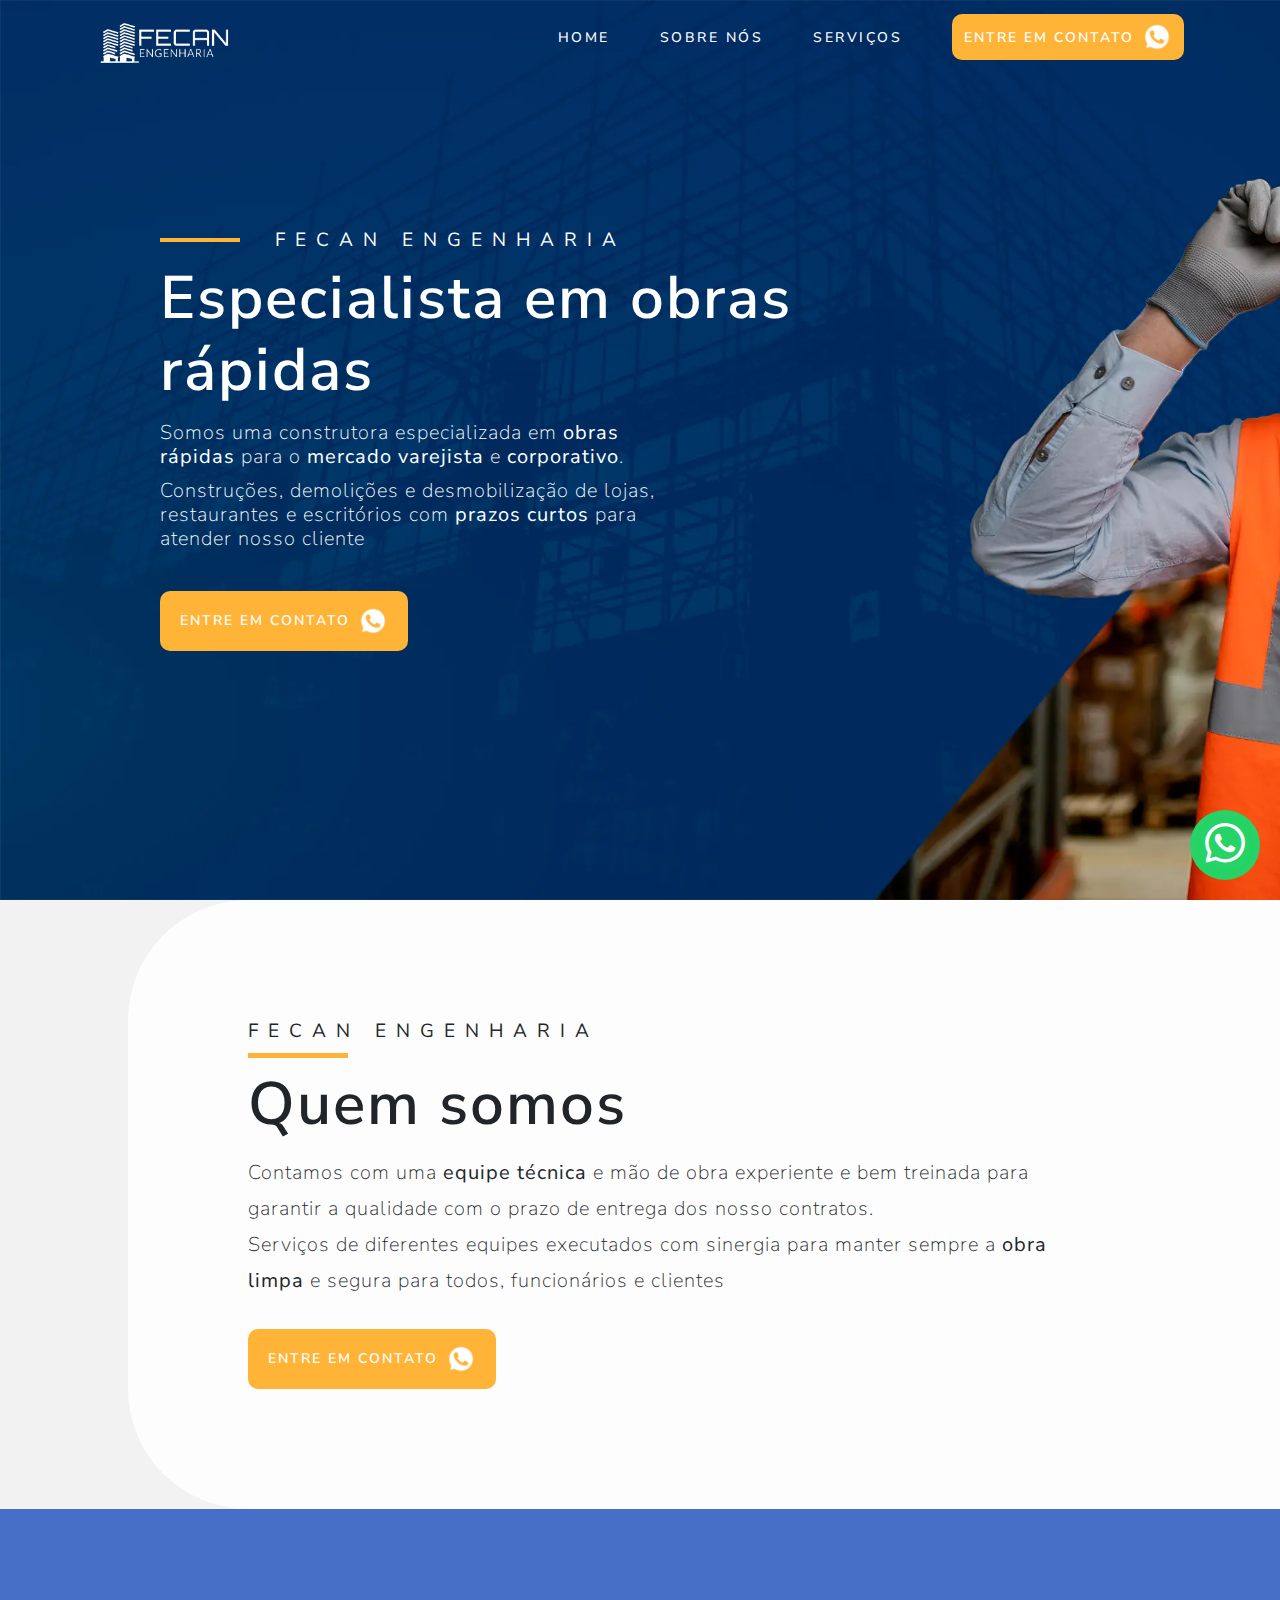
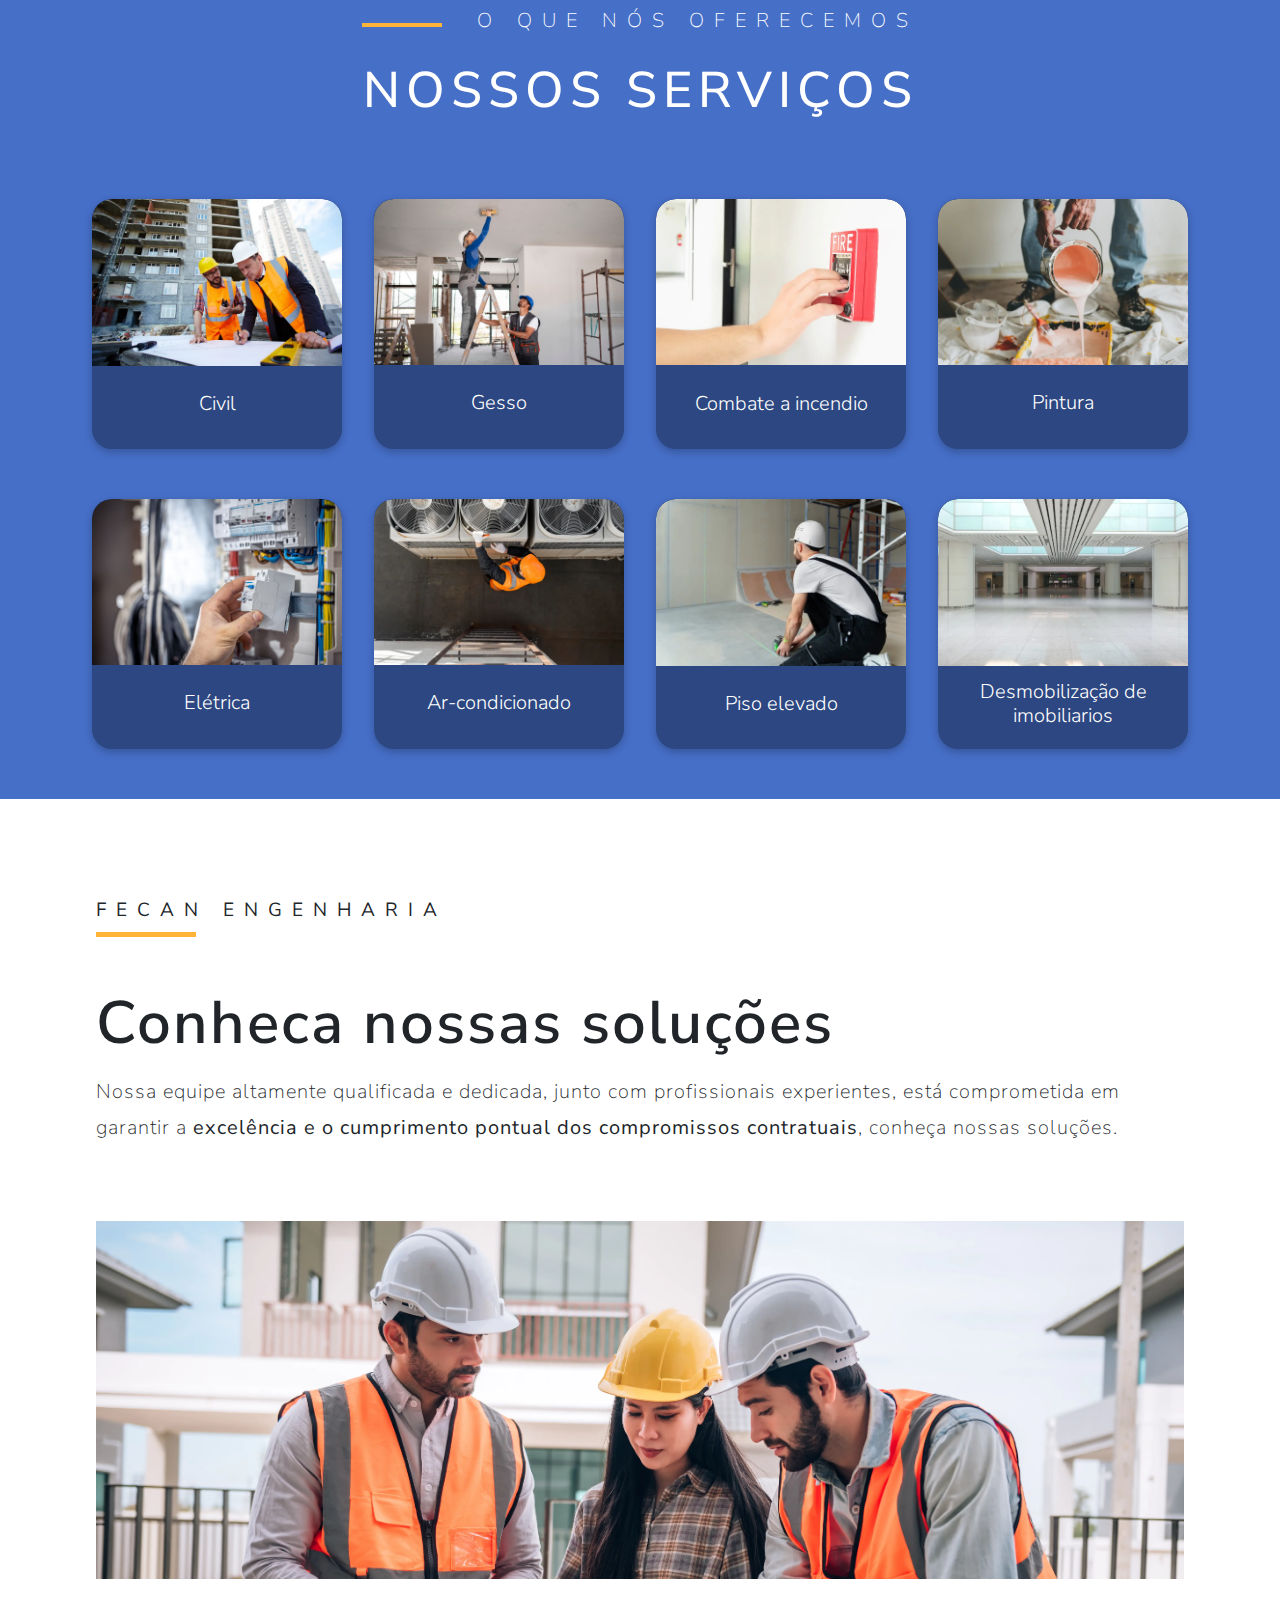
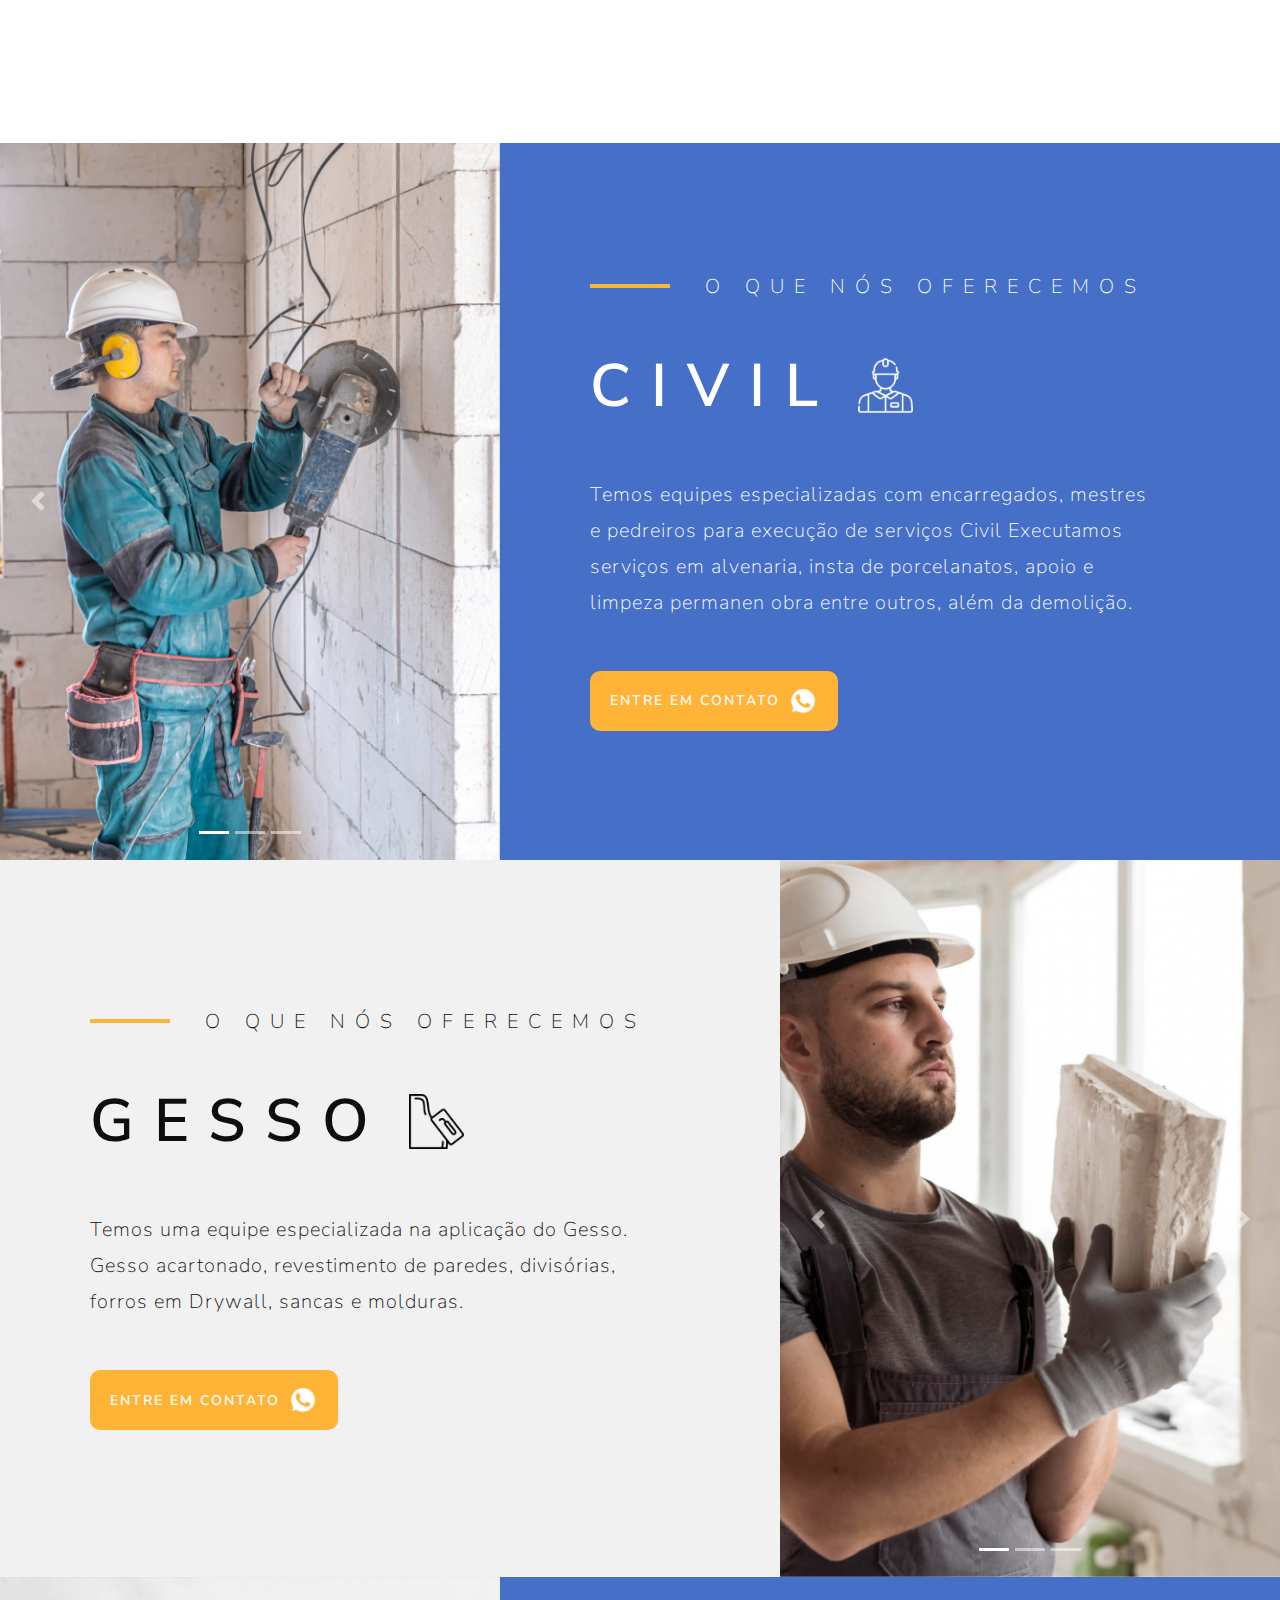
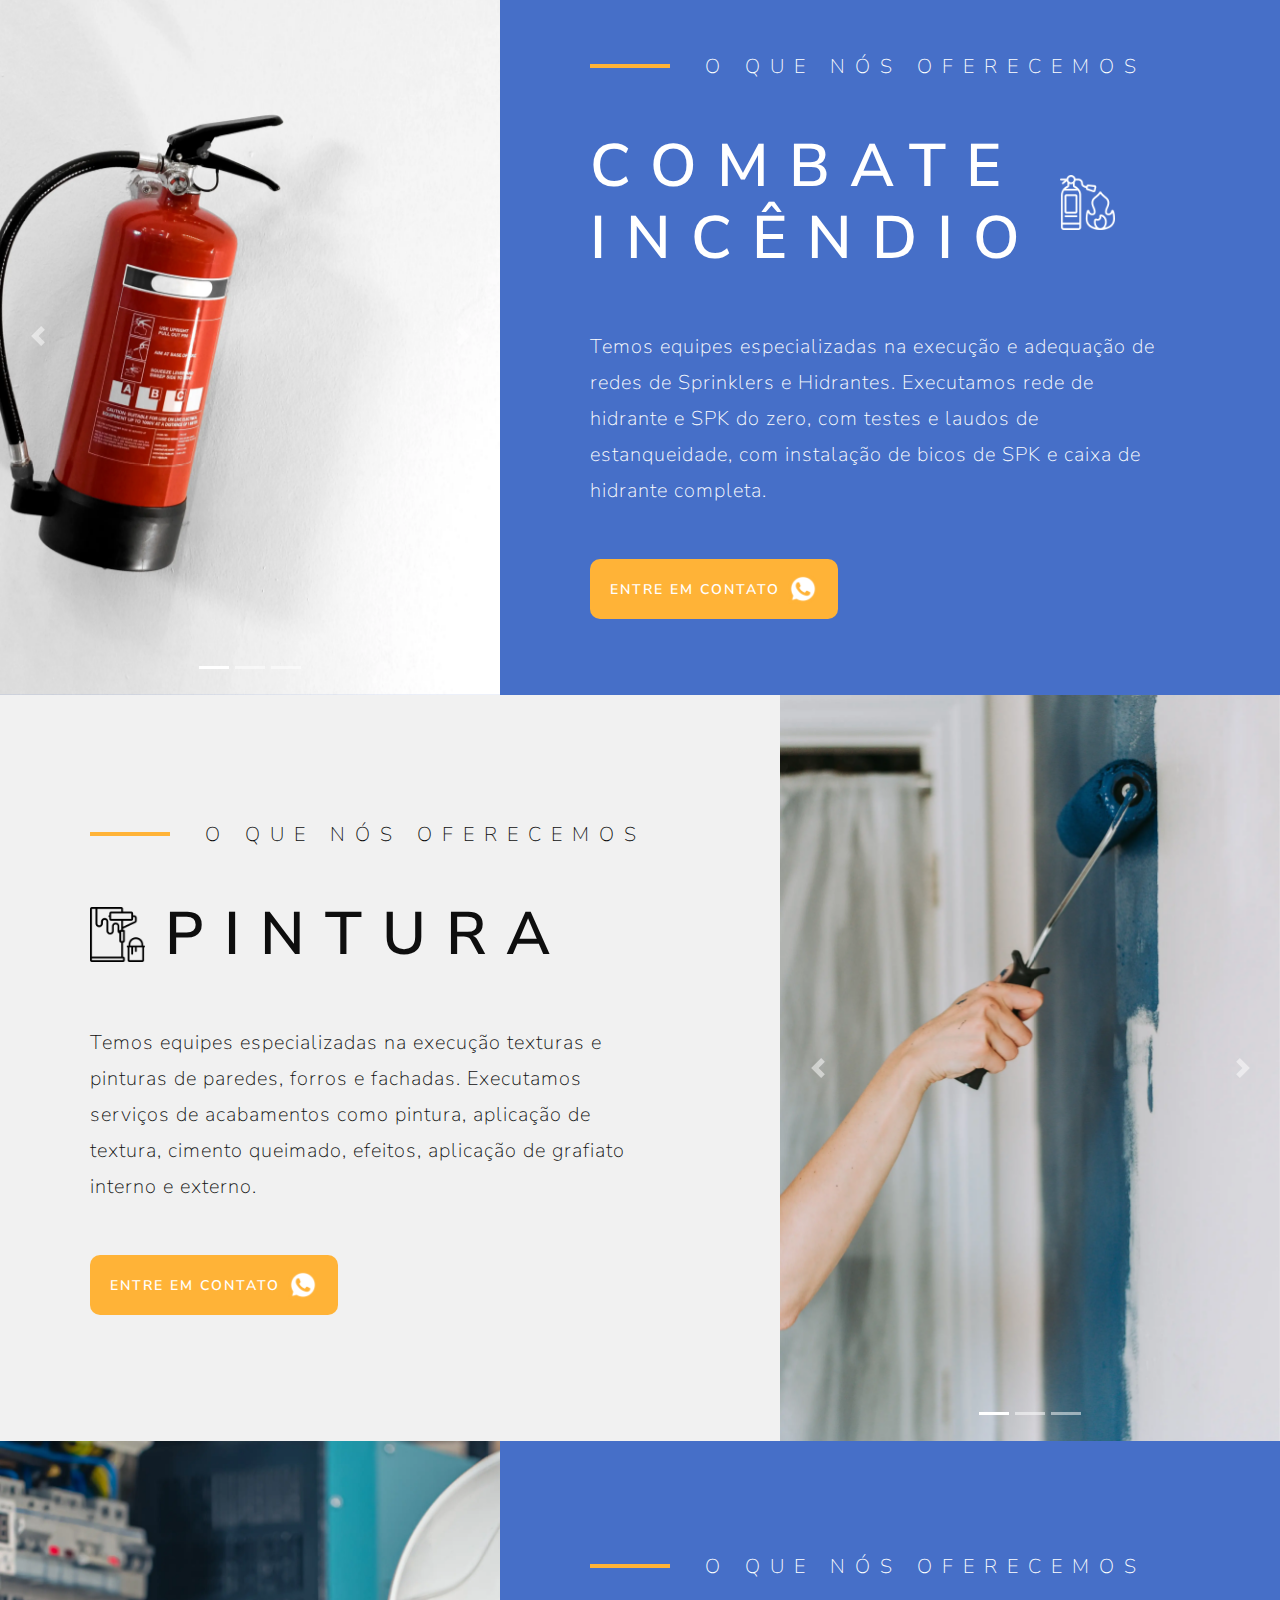
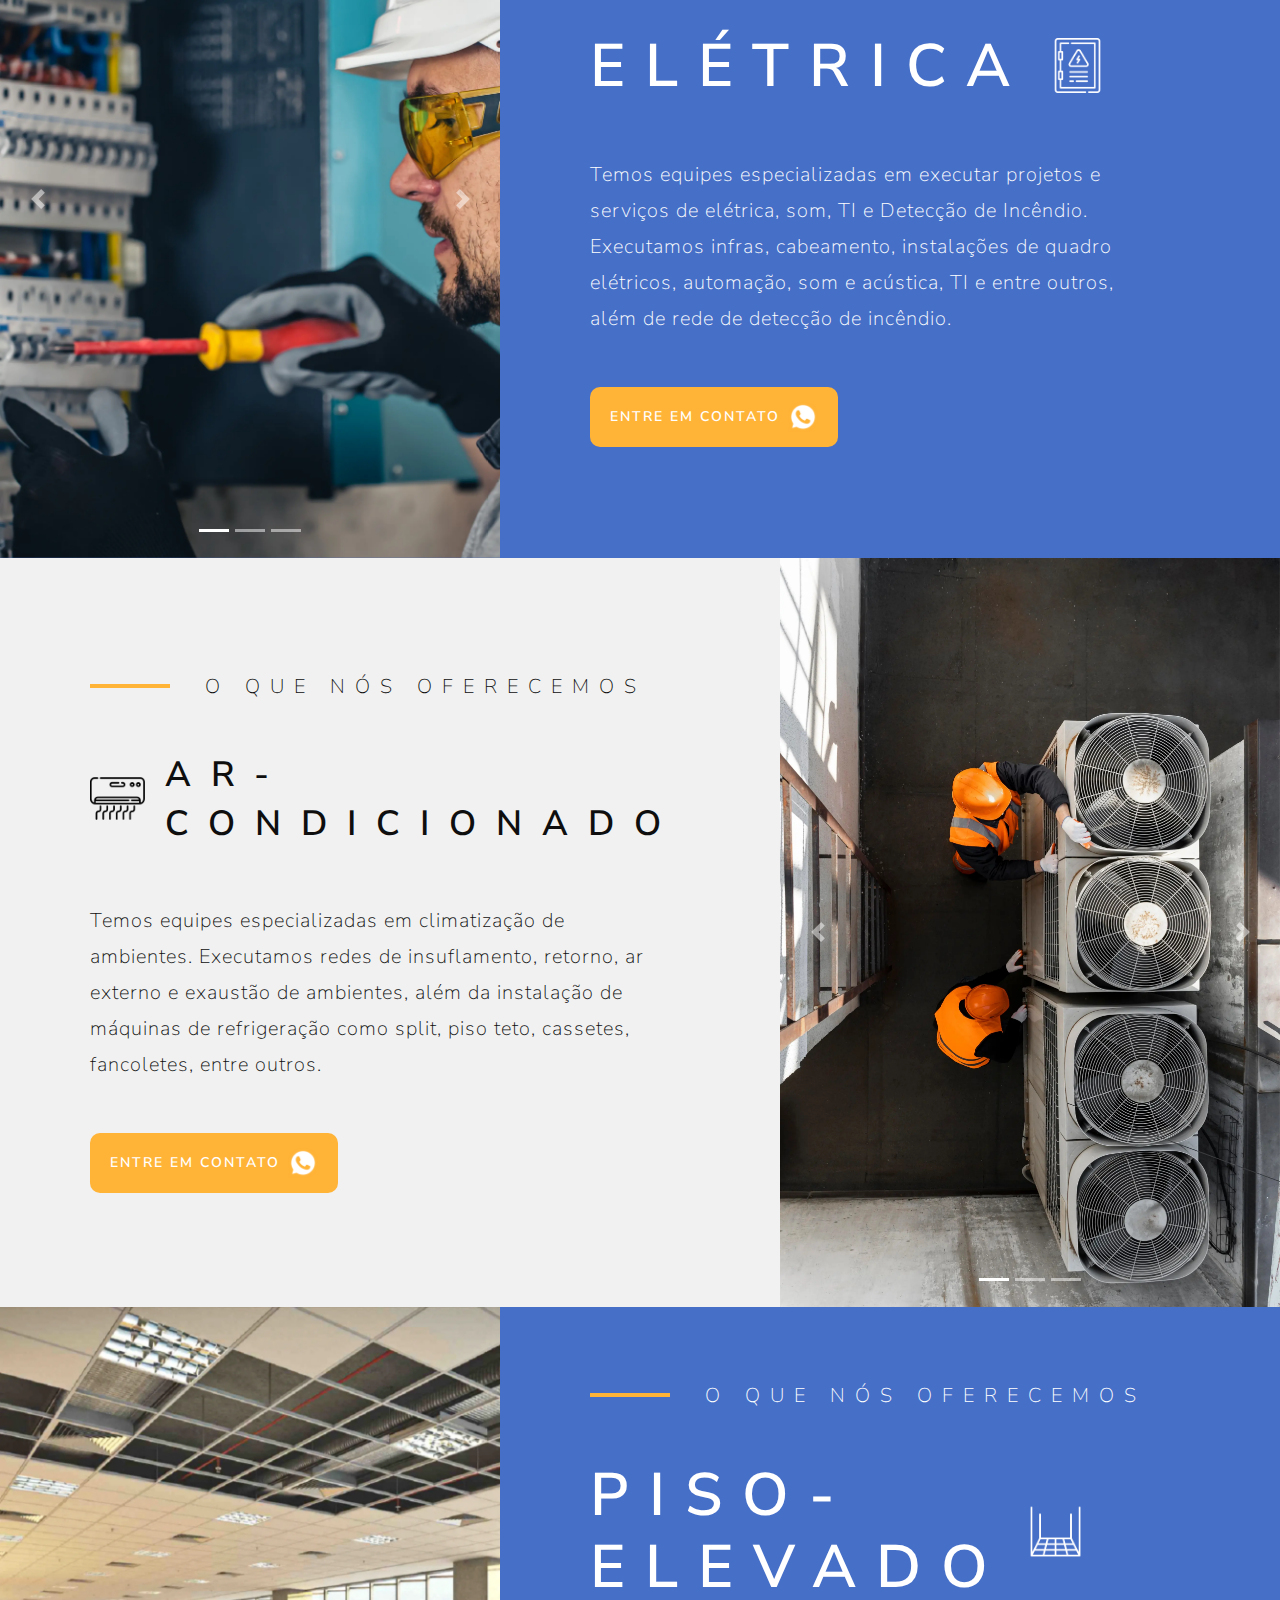
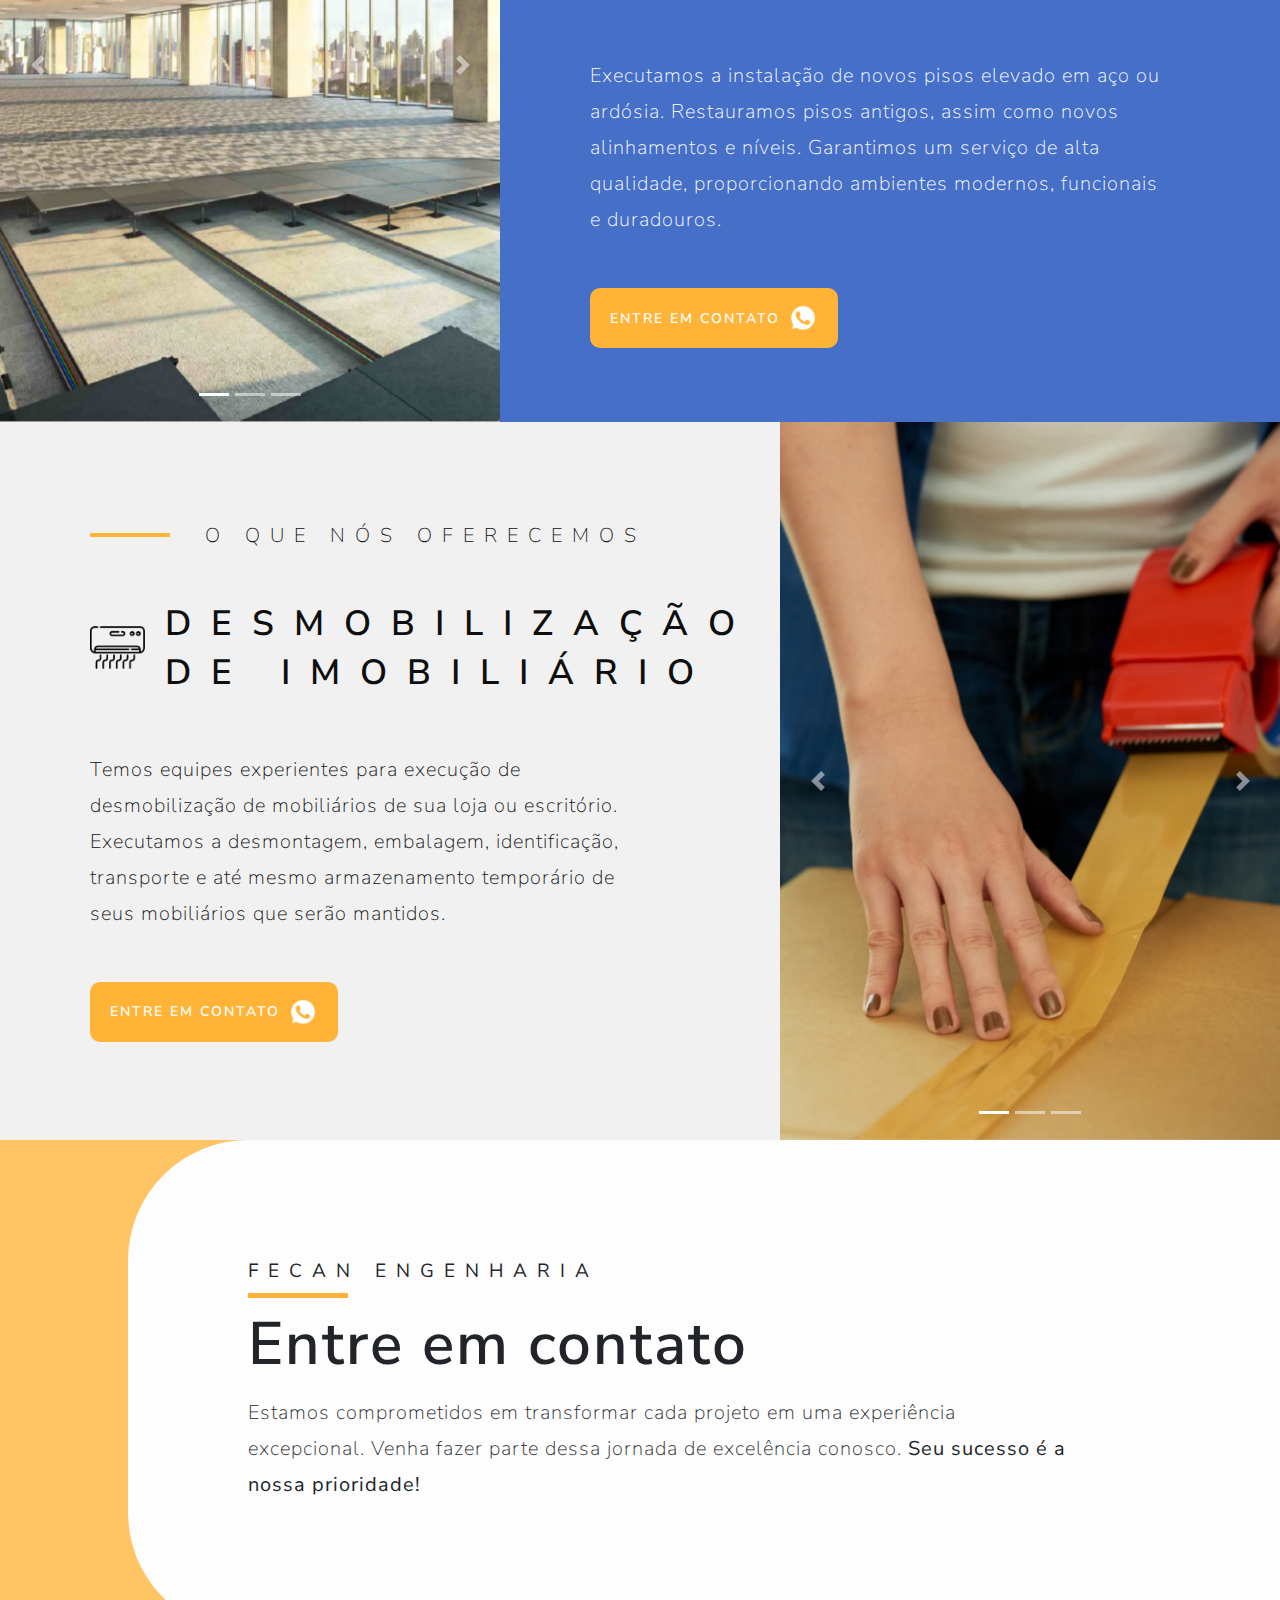
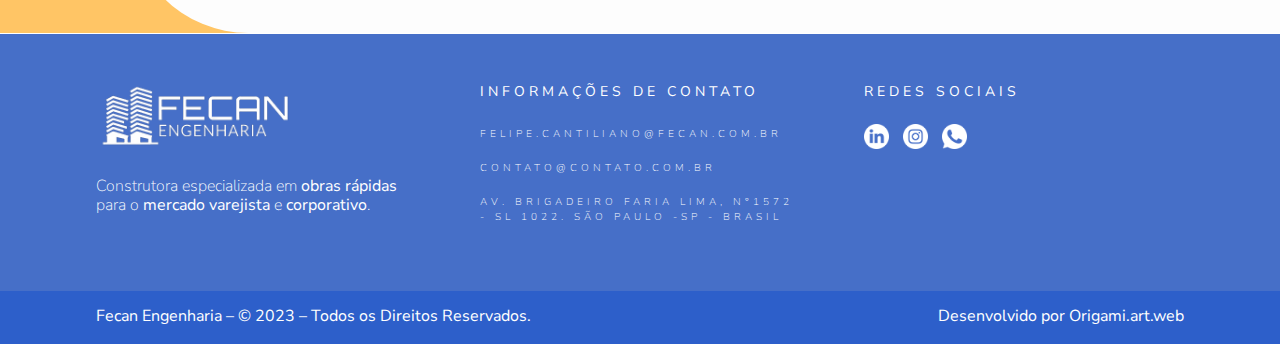
==== index.html @ f3c6cc74 "att" ====
<!DOCTYPE html>
<html lang="pt-br">

<head>
    <meta charset="UTF-8">
    <meta name="viewport" content="width=device-width, initial-scale=1.0">
    <title>Fecan Engenharia</title>
    <link rel="shortcut icon" href="/assets/image/logo/favicon.ico" type="image/x-icon">
    <link rel="stylesheet" href="/assets/css/style.css">
    <link rel="stylesheet" href="/assets/css/midia.css">
    <link rel="stylesheet" href="/assets/js/script.js">
    <link rel="preconnect" href="https://fonts.googleapis.com">
    <link rel="preconnect" href="https://fonts.gstatic.com" crossorigin>
    <link rel="stylesheet" href="https://maxcdn.bootstrapcdn.com/bootstrap/4.5.2/css/bootstrap.min.css">
</head>

<body>
    <div class="section-intro">
        <header class="header" id="header">
            <div class="menu">
              <h1>
                <a href="index.html">
                  <img src="/assets/image/logo/logo.png" alt="Logo-Fecan-Engenharia" class="logo">
                </a>
              </h1>
              <nav class="menu-nav" id="nav">
                <button id="btn-mobile" aria-label="Abrir Maenu" aria-haspopup="true" aria-controls="menu"
                  aria-expanded="false">Menu
                  <span id="hamburguer"></span>
                </button>
                <ul id="menu" role="menu">
                  <li><a href="#">Home</a></li>
                  <li><a href="#sobre-nos">Sobre Nós</a></li>
                  <li><a href="#servicos-link">Serviços</a></li>
                  <li><a href="https://wa.link/0ocrqi" target="_blank"><button class="button-contato">Entre em contato<img src="assets/image/icon-whatsapp.png" alt="icon-whatsapp" class="icon-whatsapp"></button></a></li>
                </ul>
              </nav>
            </div>
        </header>

       
        <section class="section-main">
            <section class="section-engenharia">
                    <div class="titulo-quebra">
                        <div class="linha"></div>
                        <h1>Fecan Engenharia</h1>
                    </div>
                
                    <h2>Especialista em obras rápidas</h2>
                    <h3>Somos uma construtora especializada em <strong>obras rápidas</strong> para o <strong>mercado varejista</strong> e <strong>corporativo</strong>.</h3>
                    <h3>Construções, demolições e desmobilização de lojas, restaurantes e escritórios com <strong>prazos curtos</strong> para
                        atender nosso cliente</h3>
                    <a href="https://wa.link/0ocrqi" target="_blank"><button class="button-contato">Entre em contato<img src="assets/image/icon-whatsapp.png" alt="icon-whatsapp" class="icon-whatsapp"></button></a>
                </section>
                <section class="section-livre">
                
                    <!--espaço livre-->
            </section>
        </section>

    </div>
    <section class="section-quem-somos">
        <div class="content-quem-somos" id="sobre-nos">
            <div class="div-image">
                <img src="assets/image/imagem-quem-somos.jpg" alt="dois engenheiros lendo instruções">
            </div>
            <div class="div-texto-somos">
                <div class="text-content">
                    <h1>FECAN ENGENHARIA</h1>
                    <h2>Quem somos</h2>
                    <p>Contamos com uma <strong>equipe técnica</strong> e mão de obra experiente e bem treinada para garantir a qualidade com o prazo de entrega dos nosso contratos. <br>
                        Serviços de diferentes equipes executados com sinergia para manter sempre a <strong>obra limpa</strong> e segura para todos, funcionários e clientes</p>
                        <a href="https://wa.link/0ocrqi" target="_blank"><button class="button-contato">Entre em contato<img src="assets/image/icon-whatsapp.png" alt="icon-whatsapp" class="icon-whatsapp"></button></a>
                </div>
            </div>
        </div>


    </section>

    <section class="section-servicos" id="servicos-link">
        <div class="content-servicos">
            <div class="titulo-servicos">
                <div class="titulo-quebra2">
                    <div class="linha2"></div>
                    <h1>O que nós oferecemos</h1>
                </div>
                <h2>Nossos serviços</h2>
                

            </div>

            <div class="cards-servicos">
                <a href="#civil">
                    <div class="card-servicos">
                            <div class="image-servicos">
                                <img src="assets/image/Civil-image.webp" alt="imagem engenheiros olhando projeto em uma planta">
                            </div>
                            <div class="nome-servicos">
                                <h3>Civil</h3>
                            </div>
                    </div>
                </a>
                <a href="#gesso">
                    <div class="card-servicos">
                        <div class="image-servicos">
                            <img src="assets/image/gesso-image.jpg" alt="imagem homens trocando gesso">
                        </div>
                        <div class="nome-servicos">
                            <h3>Gesso</h3>
                        </div>
                    </div>
                </a>
                <a href="#incendio">
                    <div class="card-servicos">
                        <div class="image-servicos">
                            <img src="assets/image/combate-incendio-image.webp" alt="imagem alarme de incendio">
                        </div>
                        <div class="nome-servicos">
                            <h3>Combate a incendio</h3>
                        </div>
                    </div>
                </a>
                <a href="#pintura">
                    <div class="card-servicos">
                        <div class="image-servicos">
                            <img src="assets/image/pintura-image.webp" alt="imagem balde de tinta">
                        </div>
                        <div class="nome-servicos">
                            <h3>Pintura</h3>
                        </div>
                    </div>
                </a>
                <a href="#eletrica">
                    <div class="card-servicos">
                        <div class="image-servicos">
                            <img src="assets/image/eletrica-image.jpg" alt="imagem painel eletrico sendo trocado">
                        </div>
                        <div class="nome-servicos">
                            <h3>Elétrica</h3>
                        </div>
                    </div>
                </a>
                <a href="#ar">
                    <div class="card-servicos">
                        <div class="image-servicos">
                            <img src="assets/image/ar-image.webp" alt="imagem ar condicionado sendo trocado">
                        </div>
                        <div class="nome-servicos">
                            <h3>Ar-condicionado</h3>
                        </div>
                    </div>
                </a>
                <a href="#piso">
                    <div class="card-servicos">
                        <div class="image-servicos">
                            <img src="assets/image/piso-image.webp" alt="imagem de homem medindo um piso">
                        </div>
                        <div class="nome-servicos">
                            <h3>Piso elevado</h3>
                        </div>
                    </div>
                </a>
                <a href="#desmobilizacao">
                    <div class="card-servicos">
                        <div class="image-servicos">
                            <img src="assets/image/desmobilizacao-image.webp" alt="imagem sala comercial vazia">
                        </div>
                        <div class="nome-servicos">
                            <h3>Desmobilização de  imobiliarios</h3>
                        </div>
                    </div>
                </a>
            </div>
        </div>
    </section>

    <section class="section-solucoes">
        <div class="div-texto-solucoes">
            <div class="text-content-solucoes">
                <h1>FECAN ENGENHARIA</h1>
                <h2>Conheca nossas soluções</h2>
                <p>Nossa equipe altamente qualificada e dedicada, junto com profissionais experientes, está comprometida em garantir a <strong>excelência e o cumprimento pontual dos compromissos contratuais</strong>, conheça nossas soluções.</p>
                  
            </div>
        </div>
        <div class="image-solucoes">
            <img src="assets/image/solucoes-image.webp" alt="engenheiro observando Construção" class="imagem-solucoes">
            <img src="assets/image/solucoes2.webp" alt="engenheiro observando Construção" class="imagem-solucao-mobile">
        </div>
    </section>


     <!-- CIVIL  -->

    <section class="section-civil" id="civil">

         <!-- Início do Carrossel Bootstrap  -->

        <div id="carouselExampleIndicators" class="carousel slide" data-ride="carousel">
            <ol class="carousel-indicators">
              <li data-target="#carouselExampleIndicators" data-slide-to="0" class="active"></li>
              <li data-target="#carouselExampleIndicators" data-slide-to="1"></li>
              <li data-target="#carouselExampleIndicators" data-slide-to="2"></li>
            </ol>
            <div class="carousel-inner">
              <div class="carousel-item active">
                <img class="d-block w-100" src="/assets/image/Carousel-Civil/civil-carousel-01.webp" alt="Pessoa cortando uma parede com uma serra">
              </div>
              <div class="carousel-item">
                <img class="d-block w-100" src="/assets/image/Carousel-Civil/civil-carousel-02.webp" alt="Second slide">
              </div>
              <div class="carousel-item">
                <img class="d-block w-100" src="/assets/image/Carousel-Civil/civil-carousel-03.webp" alt="Third slide">
              </div>
            </div>
            <a class="carousel-control-prev" href="#carouselExampleIndicators" role="button" data-slide="prev">
              <span class="carousel-control-prev-icon" aria-hidden="true"></span>
              <span class="sr-only">Previous</span>
            </a>
            <a class="carousel-control-next" href="#carouselExampleIndicators" role="button" data-slide="next">
              <span class="carousel-control-next-icon" aria-hidden="true"></span>
              <span class="sr-only">Next</span>
            </a>
          </div>

        <!-- Fim do Carrossel Bootstrap -->

        

        <div class="div-texto-civil">
            <div class="titulo-quebra">
                <div class="linha"></div>
                <h1>O que nós oferecemos</h1>
            </div>
                <div class="titulo">
                    <h2>Civil</h2> <img src="assets/image/icones/trabalhadores.png" alt="" class="icon-solucoes">
                </div>
                <p>Temos equipes especializadas com encarregados, mestres e pedreiros para execução de serviços Civil Executamos serviços em alvenaria, insta de porcelanatos, apoio e limpeza permanen obra entre outros, além da demolição.</p>
                <a href="https://wa.link/0ocrqi" target="_blank"><button class="button-contato">Entre em contato<img src="assets/image/icon-whatsapp.png" alt="icon-whatsapp" class="icon-whatsapp"></button></a>
                  
            </div>
        </div>

      
        

    </section>

    <!--GESSO-->
    <section class="section-gesso"  id="gesso">
       

        <div class="div-texto-gesso">
            <div class="titulo-quebra">
                <div class="linha"></div>
                <h1>O que nós oferecemos</h1>
            </div>
            <div class="titulo">
                <h2>Gesso</h2> <img src="assets/image/icones/gesso.png" alt="" class="icon-solucoes">
            </div>
            <p>Temos uma equipe especializada na aplicação do Gesso. Gesso acartonado, revestimento de paredes, divisórias, forros em Drywall, sancas e molduras.</p>
            <a href="https://wa.link/0ocrqi" target="_blank"><button class="button-contato">Entre em contato<img src="assets/image/icon-whatsapp.png" alt="icon-whatsapp" class="icon-whatsapp"></button></a>
        </div>

         <!-- Início do Carrossel Bootstrap -->
         <div id="carouselGesso" class="carousel slide" data-ride="carousel">
            <ol class="carousel-indicators">
                <li data-target="#carouselGesso" data-slide-to="0" class="active"></li>
                <li data-target="#carouselGesso" data-slide-to="1"></li>
                <li data-target="#carouselGesso" data-slide-to="2"></li>
            </ol>
            <div class="carousel-inner">
                <div class="carousel-item active">
                    <img class="d-block w-100" src="/assets/image/Carousel-Gesso/gesso-carousel-01.webp" alt="Pessoa cortando uma parede com uma serra">
                </div>
                <div class="carousel-item">
                    <img class="d-block w-100" src="/assets/image/Carousel-Gesso/gesso-carousel-02.webp" alt="Second slide">
                </div>
                <div class="carousel-item">
                    <img class="d-block w-100" src="/assets/image/Carousel-Gesso/gesso-carousel-03.webp" alt="Third slide">
                </div>
            </div>
            <a class="carousel-control-prev" href="#carouselGesso" role="button" data-slide="prev">
                <span class="carousel-control-prev-icon" aria-hidden="true"></span>
                <span class="sr-only">Previous</span>
            </a>
            <a class="carousel-control-next" href="#carouselGesso" role="button" data-slide="next">
                <span class="carousel-control-next-icon" aria-hidden="true"></span>
                <span class="sr-only">Next</span>
            </a>
        </div>
        <!-- Fim do Carrossel Bootstrap -->
    </section>



   <!-- INCENDIO -->
 <section class="section-civil"  id="incendio">

    <!-- Início do Carrossel Bootstrap -->
    <div id="carouselIncendio" class="carousel slide" data-ride="carousel">
        <ol class="carousel-indicators">
            <li data-target="#carouselIncendio" data-slide-to="0" class="active"></li>
            <li data-target="#carouselIncendio" data-slide-to="1"></li>
            <li data-target="#carouselIncendio" data-slide-to="2"></li>
        </ol>
        <div class="carousel-inner">
            <div class="carousel-item active">
                <img class="d-block w-100" src="/assets/image/Caroucel-Incendio/image-incendio-01.webp" alt="Pessoa cortando uma parede com uma serra">
            </div>
            <div class="carousel-item">
                <img class="d-block w-100" src="/assets/image/Caroucel-Incendio/image-incendio-02.webp" alt="Second slide">
            </div>
            <div class="carousel-item">
                <img class="d-block w-100" src="/assets/image/Caroucel-Incendio/image-incendio-03.webp" alt="Third slide">
            </div>
        </div>
        <a class="carousel-control-prev" href="#carouselIncendio" role="button" data-slide="prev">
            <span class="carousel-control-prev-icon" aria-hidden="true"></span>
            <span class="sr-only">Previous</span>
        </a>
        <a class="carousel-control-next" href="#carouselIncendio" role="button" data-slide="next">
            <span class="carousel-control-next-icon" aria-hidden="true"></span>
            <span class="sr-only">Next</span>
        </a>
    </div>
    <!-- Fim do Carrossel Bootstrap -->

    <div class="div-texto-civil">
        <div class="titulo-quebra">
            <div class="linha"></div>
            <h1>O que nós oferecemos</h1>
        </div>
        <div class="titulo">
            <h2>Combate Incêndio</h2><img src="assets/image/icones/incendio.png" alt="icone-incendio" class="icon-solucoes icone-abaixo">
        </div>
        <p>Temos equipes especializadas na execução e adequação de redes de Sprinklers e Hidrantes.
            Executamos rede de hidrante e SPK do zero, com testes e laudos de estanqueidade, com instalação de bicos de SPK e caixa de hidrante completa.</p>
        <a href="https://wa.link/0ocrqi" target="_blank"><button class="button-contato">Entre em contato<img src="assets/image/icon-whatsapp.png" alt="icon-whatsapp" class="icon-whatsapp"></button></a>
    </div>
 </section>


   <!-- PINTURA -->

 <section class="section-gesso" id="pintura">


    <div class="div-texto-gesso">
        <div class="titulo-quebra">
            <div class="linha"></div>
            <h1>O que nós oferecemos</h1>
        </div>
            <div class="titulo">
             <img src="assets/image/icones/pintura.png" alt="pintor de parede" class="icon-solucoes"><h2>Pintura</h2>
            </div>
            <p>Temos equipes especializadas na execução texturas e pinturas de paredes, forros e fachadas.
                Executamos serviços de acabamentos como pintura, aplicação de textura, cimento queimado, efeitos, aplicação de grafiato interno e externo.</p>
            <a href="https://wa.link/0ocrqi" target="_blank"><button class="button-contato">Entre em contato<img src="assets/image/icon-whatsapp.png" alt="icon-whatsapp" class="icon-whatsapp"></button></a>
              
        </div>
    </div>

    <!-- Início do Carrossel Bootstrap -->

<div id="carouselPintura" class="carousel slide" data-ride="carousel">
    <ol class="carousel-indicators">
      <li data-target="#carouselPintura" data-slide-to="0" class="active"></li>
      <li data-target="#carouselPintura" data-slide-to="1"></li>
      <li data-target="#carouselPintura" data-slide-to="2"></li>
    </ol>
    <div class="carousel-inner">
      <div class="carousel-item active">
        <img class="d-block w-100" src="/assets/image/Carousel-pintura/image-caroucel-pintura01.webp" alt="Pessoa cortando uma parede com uma serra">
      </div>
      <div class="carousel-item">
        <img class="d-block w-100" src="/assets/image/Carousel-pintura/image-pintura-02.webp" alt="Second slide">
      </div>
      <div class="carousel-item">
        <img class="d-block w-100" src="/assets/image/Carousel-pintura/image-pintura-03.webp" alt="Third slide">
      </div>
    </div>
    <a class="carousel-control-prev" href="#carouselPintura" role="button" data-slide="prev">
      <span class="carousel-control-prev-icon" aria-hidden="true"></span>
      <span class="sr-only">Previous</span>
    </a>
    <a class="carousel-control-next" href="#carouselPintura" role="button" data-slide="next">
      <span class="carousel-control-next-icon" aria-hidden="true"></span>
      <span class="sr-only">Next</span>
    </a>
  </div>
  
  <!-- Fim do Carrossel Bootstrap -->

  
</section>

 <!-- ELÉTRICA -->

<section class="section-civil" id="eletrica">

    <!-- Início do Carrossel Bootstrap  -->
    <div id="carouselEletrica" class="carousel slide" data-ride="carousel">
        <ol class="carousel-indicators">
            <li data-target="#carouselEletrica" data-slide-to="0" class="active"></li>
            <li data-target="#carouselEletrica" data-slide-to="1"></li>
            <li data-target="#carouselEletrica" data-slide-to="2"></li>
        </ol>
        <div class="carousel-inner">
            <div class="carousel-item active">
                <img class="d-block w-100" src="/assets/image/Carousel-eletrica/image-eletrica-01.webp" alt="Pessoa arrumando uma instalação serra">
            </div>
            <div class="carousel-item">
                <img class="d-block w-100" src="/assets/image/Carousel-eletrica/image-eletrica-02.webp" alt="Pessoa arrumando uma instalação serra">
            </div>
            <div class="carousel-item">
                <img class="d-block w-100" src="/assets/image/Carousel-eletrica/image-eletrica-03.webp" alt="Pessoa arrumando uma instalação serra">
            </div>
        </div>
        <a class="carousel-control-prev" href="#carouselEletrica" role="button" data-slide="prev">
            <span class="carousel-control-prev-icon" aria-hidden="true"></span>
            <span class="sr-only">Previous</span>
        </a>
        <a class="carousel-control-next" href="#carouselEletrica" role="button" data-slide="next">
            <span class="carousel-control-next-icon" aria-hidden="true"></span>
            <span class="sr-only">Next</span>
        </a>
    </div>
    <!-- Fim do Carrossel Bootstrap -->

    <div class="div-texto-civil">
        <div class="titulo-quebra">
            <div class="linha"></div>
            <h1>O que nós oferecemos</h1>
        </div>
        <div class="titulo">
            <h2>Elétrica</h2><img src="assets/image/icones/eletrica.png" alt="icone-incendio" class="icon-solucoes icone-abaixo">
        </div>
        <p>Temos equipes especializadas em executar projetos e serviços de elétrica, som, TI e Detecção de Incêndio. Executamos infras, cabeamento, instalações de quadro elétricos, automação, som e acústica, TI e entre outros, além de rede de detecção de incêndio.</p>
        <a href="https://wa.link/0ocrqi" target="_blank"><button class="button-contato">Entre em contato<img src="assets/image/icon-whatsapp.png" alt="icon-whatsapp" class="icon-whatsapp"></button></a>
    </div>

</section>

 <!-- AR-CONDICIONADO -->

<section class="section-gesso" id="ar">

    <div class="div-texto-gesso">
        <div class="titulo-quebra">
            <div class="linha"></div>
            <h1>O que nós oferecemos</h1>
        </div>
        <div class="titulo">
            <img src="assets/image/icones/ar.png" alt="" class="icon-solucoes">
            <h2 id="titulo-maior">Ar-condicionado</h2>
        </div>
        <p>Temos equipes especializadas em climatização de ambientes.
            Executamos redes de insuflamento, retorno, ar externo e exaustão de ambientes, além da instalação de máquinas de refrigeração como split, piso teto, cassetes, fancoletes, entre outros.</p>
        <a href="https://wa.link/0ocrqi" target="_blank"><button class="button-contato">Entre em contato<img src="assets/image/icon-whatsapp.png" alt="icon-whatsapp" class="icon-whatsapp"></button></a>
    </div>

    <!-- Início do Carrossel Bootstrap  -->

    <div id="carouselAr" class="carousel slide" data-ride="carousel">
        <ol class="carousel-indicators">
            <li data-target="#carouselAr" data-slide-to="0" class="active"></li>
            <li data-target="#carouselAr" data-slide-to="1"></li>
            <li data-target="#carouselAr" data-slide-to="2"></li>
        </ol>
        <div class="carousel-inner">
            <div class="carousel-item active">
                <img class="d-block w-100" src="/assets/image/Carousel-Ar/image-ar-01.webp" alt="Pessoa trocando ar condicionado">
            </div>
            <div class="carousel-item">
                <img class="d-block w-100" src="/assets/image/Carousel-Ar/image-ar-02.webp" alt="Pessoa trocando ar condicionado">
            </div>
            <div class="carousel-item">
                <img class="d-block w-100" src="/assets/image/Carousel-Ar/image-ar-03.webp" alt="Pessoa trocando ar condicionado">
            </div>
        </div>
        <a class="carousel-control-prev" href="#carouselAr" role="button" data-slide="prev">
            <span class="carousel-control-prev-icon" aria-hidden="true"></span>
            <span class="sr-only">Previous</span>
        </a>
        <a class="carousel-control-next" href="#carouselAr" role="button" data-slide="next">
            <span class="carousel-control-next-icon" aria-hidden="true"></span>
            <span class="sr-only">Next</span>
        </a>
    </div>

    <!-- Fim do Carrossel Bootstrap -->

</section>




<!-- PISO-ELEVADO -->
<section class="section-civil" id="piso">

    <!-- Início do Carrossel Bootstrap  -->

   <div id="carouselPisoElevado" class="carousel slide" data-ride="carousel">
       <ol class="carousel-indicators">
         <li data-target="#carouselPisoElevado" data-slide-to="0" class="active"></li>
         <li data-target="#carouselPisoElevado" data-slide-to="1"></li>
         <li data-target="#carouselPisoElevado" data-slide-to="2"></li>
       </ol>
       <div class="carousel-inner">
         <div class="carousel-item active">
           <img class="d-block w-100" src="/assets/image/Carousel-piso/image-piso-01.webp" alt="Pessoa aplicando piso elevado">
         </div>
         <div class="carousel-item">
           <img class="d-block w-100" src="/assets/image/Carousel-piso/image-piso-02.webp"  alt="Pessoa aplicando piso elevado">
         </div>
         <div class="carousel-item">
           <img class="d-block w-100" src="/assets/image/Carousel-piso/image-piso-03.webp"  alt="Pessoa aplicando piso elevado">
         </div>
       </div>
       <a class="carousel-control-prev" href="#carouselPisoElevado" role="button" data-slide="prev">
         <span class="carousel-control-prev-icon" aria-hidden="true"></span>
         <span class="sr-only">Previous</span>
       </a>
       <a class="carousel-control-next" href="#carouselPisoElevado" role="button" data-slide="next">
         <span class="carousel-control-next-icon" aria-hidden="true"></span>
         <span class="sr-only">Next</span>
       </a>
     </div>

   <!-- Fim do Carrossel Bootstrap -->

   <div class="div-texto-civil">
       <div class="titulo-quebra">
           <div class="linha"></div>
           <h1>O que nós oferecemos</h1>
       </div>
           <div class="titulo">
               <h2>Piso-elevado</h2><img src="assets/image/icones/piso.png" alt="icone-incendio" class="icon-solucoes icone-abaixo">
           </div>
           <p>Executamos a instalação de novos pisos elevado em aço ou ardósia. Restauramos pisos antigos, assim como novos alinhamentos e níveis. Garantimos um serviço de alta qualidade, proporcionando ambientes modernos, funcionais e duradouros.</p>
           <a href="#"><button class="button-contato">Entre em contato<img src="assets/image/icon-whatsapp.png" alt="icon-whatsapp" class="icon-whatsapp"></button></a>
       </div>
   </div>

</section>

  <!-- DESMOBILIZAÇÃO -->

<section class="section-gesso" id="desmobilizacao">

    <div class="div-texto-gesso">
        <div class="titulo-quebra">
            <div class="linha"></div>
            <h1>O que nós oferecemos</h1>
        </div>
        <div class="titulo">
            <img src="assets/image/icones/ar.png" alt="" class="icon-solucoes"><h2 id="titulo-maior">Desmobilização de imobiliário</h2>
        </div>
        <p>Temos equipes experientes para execução de desmobilização de mobiliários de sua loja ou escritório. Executamos a desmontagem, embalagem, identificação, transporte e até mesmo armazenamento temporário de seus mobiliários que serão mantidos.</p>
        <a href="https://wa.link/0ocrqi" target="_blank"><button class="button-contato">Entre em contato<img src="assets/image/icon-whatsapp.png" alt="icon-whatsapp" class="icon-whatsapp"></button></a>
    </div>

    <!-- Início do Carrossel Bootstrap  -->

    <div id="carouselDesmobilizacao" class="carousel slide" data-ride="carousel">
        <ol class="carousel-indicators">
            <li data-target="#carouselDesmobilizacao" data-slide-to="0" class="active"></li>
            <li data-target="#carouselDesmobilizacao" data-slide-to="1"></li>
            <li data-target="#carouselDesmobilizacao" data-slide-to="2"></li>
        </ol>
        <div class="carousel-inner">
            <div class="carousel-item active">
                <img class="d-block w-100" src="/assets/image/Caroucel-desmobilizacao/image-desmobilizacao-01.webp" alt="Pessoa trocando ar condicionado">
            </div>
            <div class="carousel-item">
                <img class="d-block w-100" src="/assets/image/Caroucel-desmobilizacao/image-desmobilizacao-02.webp" alt="Pessoa trocando ar condicionado">
            </div>
            <div class="carousel-item">
                <img class="d-block w-100" src="/assets/image/Caroucel-desmobilizacao/image-desmobilizacao-03.webp" alt="Pessoa trocando ar condicionado">
            </div>
        </div>
        <a class="carousel-control-prev" href="#carouselDesmobilizacao" role="button" data-slide="prev">
            <span class="carousel-control-prev-icon" aria-hidden="true"></span>
            <span class="sr-only">Previous</span>
        </a>
        <a class="carousel-control-next" href="#carouselDesmobilizacao" role="button" data-slide="next">
            <span class="carousel-control-next-icon" aria-hidden="true"></span>
            <span class="sr-only">Next</span>
        </a>
    </div>

    <!-- Fim do Carrossel Bootstrap -->

</section>

<!--section-contato-->

<section class="section-contato">
    <div class="div-texto-somos">
        <div class="text-content">
            
           <h1>FECAN ENGENHARIA</h1>
           <h2>Entre em contato</h2>
           <p>Estamos comprometidos em transformar cada projeto em uma experiência excepcional. Venha fazer parte dessa jornada de excelência conosco. <strong>Seu sucesso é a nossa prioridade!</strong></p>
                       
            
        </div>
    </div>

</section>


<!--whats buttom-->

<a href="https://wa.link/0ocrqi" target="_blank"class="btn-whatsapp-pulse btn-whatsapp-pulse-border">
	<i class="bi bi-whatsapp"></i>
</a>


<!--footer-->
<footer>
    <div class="footer-completo">
        <div class="footer-geral">
            <div class="footer-content">
                <a href="index.html"><img src="assets/image/logo/logo.png" alt=""></a>
                <h2>Construtora especializada em <strong>obras rápidas </strong>
                    para o <strong>mercado varejista</strong> e <strong>corporativo</strong>.</h2>
            </div>
            <div class="footer-content">
                <h3>Informações de contato</h3>
                <p>felipe.cantiliano@fecan.com.br</p>
                <p>contato@contato.com.br</p>
                <a href="https://maps.app.goo.gl/rmS2kqjJWLGSiKF29" target="_blank">
                    <p>Av. Brigadeiro Faria Lima, n°1572 - sl 1022. São Paulo -SP - Brasil</p>
                </a>
            </div>
            <div class="footer-content">
                <h3>Redes Sociais</h3>
                <div class="icons-footer">
                    <a href=""><img src="assets/image/icones/linkedin.png" alt="icone-linkedin"></a>
                    <a href="https://www.instagram.com/fecan_engenharia/?utm_source=ig_web_button_share_sheet&igshid=OGQ5ZDc2ODk2ZA=="><img src="assets/image/icones/instagram.png" alt="icone-instagram"></a>
                    <a href=""><img src="assets/image/icones/whatsapp.png" alt="icone-whatsapp"></a>
                </div>
            </div>
        </div>
    </div>
    <div class="footer-assinatura">
        <div class="assinatura-content">
            <p>Fecan Engenharia – © 2023 – Todos os Direitos Reservados.</p>
            <p>Desenvolvido por <a href="https://www.linkedin.com/in/and-assuncao/" target="_blank">Origami.art.web</a></p>
        </div>
  
  
  
      </div>

</footer>





 <!--JS-->
 <script src="assets/js/script.js"></script>
 <script src="https://unpkg.com/aos@2.3.1/dist/aos.js"></script>
 <script src="https://code.jquery.com/jquery-3.5.1.slim.min.js"></script>
    <script src="https://cdn.jsdelivr.net/npm/@popperjs/core@2.0.7/dist/umd/popper.min.js"></script>
    <script src="https://maxcdn.bootstrapcdn.com/bootstrap/4.5.2/js/bootstrap.min.js"></script>
    <script src="https://unpkg.com/aos@2.3.1/dist/aos.js"></script>
 <script>
   //iniciar animações de texto
   AOS.init();
 </script>
</body>

</html>
---- assets/css/style.css ----
@import url("https://cdn.jsdelivr.net/npm/bootstrap-icons@1.11.2/font/bootstrap-icons.min.css");
@import url('https://fonts.googleapis.com/css2?family=Nunito+Sans:opsz,wght@6..12,200;6..12,300;6..12,400;6..12,600;6..12,700&display=swap');

* {

    margin: 0;
    padding: 0;
    box-sizing: border-box;
    font-family: "Raleway", "sans-serif";
    text-decoration: none;
    list-style: none;
    font-family: 'Nunito Sans', sans-serif;
    text-decoration: none;
}

    




/*HEADER*/

#btn-mobile {
    display: none;
}


.header {
    letter-spacing: 0.5px;
    display: flex;
    margin: 0 auto;
    width: 100%;
}


.menu {
    display: flex;
    justify-content: space-between;
    align-items: center;
    width: 85%;
    margin: 0 auto;
    height: 70px;
    margin-top: 10px;
    
}

#logo {
    max-width: 236px;
    margin-top: 10px;
}
header ul {
    display: flex;
    align-items: center;
    

}


header ul li {

    font-weight: 500;
    margin-bottom: 0px;
    margin-left: 50px;
    
}

header ul li a {
    color: white;
    text-transform: uppercase;
    font-size: 14px;
    letter-spacing: 2.5px;
}




#burguer {
    width: 55px;
}

.menu li button{
    text-transform: uppercase;
    padding: 8px 12px;
    letter-spacing: 0.5px;
    background-color: #FFB337;
    color: white;
    border-radius: 10px;
    border: none;
    letter-spacing: 2px;
}
.menu li button:hover{
    background-color: #f59d0c;
}

.menu-header{
    display: flex;
    align-items: center;
}



.menu-header a{
    color: white;
    margin-left: 30px;
    text-transform: uppercase;
    font-size: 16px;
    letter-spacing: 1px;

}

.logo{
    width: 138px;
    padding-top: 5px;
}

.section-intro{
    
    height: 100vh;
    background:url(/assets/image/fundo-sessao-oneB.webp);
    background-size: cover;
    
    
    

    
}

.section-engenharia{
    color: white;

}


.section-main{
    display: flex;
    width: 75%;
    margin: 0 auto;

    
    
}


.section-engenharia{
    height: 80vh;
    margin: 0 auto;
    display: flex;
    flex-direction: column;
    justify-content: center;
    
    
}

.section-engenharia h1{
    font-size: 19px;
    text-transform: uppercase;
    letter-spacing: 10px;
    width: 60%;
    margin-bottom: 10px;
    font-weight: normal;
}
.section-engenharia h2{
    font-size: 60px;
    font-weight: 600;
    width: 60%;
    margin-bottom: 15px;
    letter-spacing: 2px; 
}

.section-engenharia h3{
    font-size: 20px ;
    font-weight: 200;
    width: 70%;
    letter-spacing: 1px;
    margin-bottom: 10px;
    
}

.linha{
    width: 80px;
    height: 4px;
    background-color:#FFB337; 
    margin-right: 35px;
    margin-bottom: 10px;

}

.titulo-quebra{
    display: flex;
    align-items: center;
}

.section-engenharia button{
    text-transform: uppercase;
    padding: 15px 20px;
    letter-spacing: 0.5px;
    background-color: #FFB337;
    color: white;
    border-radius: 10px;
    border: none;
    margin-top:30px;
    letter-spacing: 2px;
    font-weight: 600;
    font-size: 14px

}
.section-engenharia button:hover{
    background-color: #f59d0c;
}

.icon-whatsapp {
    width: 30px; 
    margin-left: 8px;

}


.button-contato{
    display: flex;
    align-items: center;
    cursor: pointer;
    font-weight: 700;
    text-transform: uppercase;
    padding: 15px 20px;
    letter-spacing: 0.5px;
    background-color: #FFB337;
    color: white;
    border-radius: 10px;
    border: none;
    letter-spacing: 2px;
    font-weight: 600;
    font-size: 14px
}

.section-livre{ 
    width: 40%;
    
    
}

/*sessao Quem somos*/

.section-quem-somos{
    background-color: #F2F2F2;
    height: 100%;
    
}

.content-quem-somos{
    width: 100%;
    display: flex;
    margin: 0 auto;
}

.div-image{
    justify-content: center;
}

.div-image img{
    width: 380px;
    border-radius: 60px 60px 60px 0px;
    margin-right: 140px;
    margin-left: 45%;
    margin-top: 100px;
    margin-bottom: 140px;

    
}

.div-texto-somos{
    background-color: #FDFDFD;
    display: flex;
    flex-direction: column;
    justify-content: center;
    padding: 60px;
    margin-left: 10%;
    border-radius: 120.4px 0px 0px 120.4px;
    
}

.text-content{
    padding: 60px;
}

.text-content h1::after{
    content: "";
    display: block;
    background-color:  #FFB337;
    width: 100px;
    height: 5px;
    margin-top: 10px;
}

.div-texto-somos h1{
    font-size: 19px;
    text-transform: uppercase;
    letter-spacing: 10px;
    margin-bottom: 10px;
    font-weight: normal;
}

.div-texto-somos h2{
    font-size: 60px;
    font-weight: 600;
    margin-bottom: 15px;
    letter-spacing: 2px; 
}

.div-texto-somos p{
    font-size: 20px;
    font-weight: 200;
    letter-spacing: 1px;
    margin-bottom: 10px;
    width: 90% ;
    line-height: 180%;
    
}

.text-content button{
    text-transform: uppercase;
    padding: 15px 20px;
    letter-spacing: 0.5px;
    background-color: #FFB337;
    color: white;
    border-radius: 10px;
    border: none;
    margin-top:30px;
    letter-spacing: 2px;
    font-weight: 600;
    font-size: 14px

}
.text-content button:hover{
    background-color: #f59d0c;
}

/*cards-serviços*/

.section-servicos{
    background-color: #466FC8;
    width: 100%;
    
    
}
.content-servicos{
    text-align: center;
    padding-top: 100px;
    
    
}


.linha2{
    width: 80px;
    height: 4px;
    background-color:#FFB337; 
    margin-right: 35px;
    

}
.titulo-quebra2{
    display: flex;
    justify-content: center;
    align-items: center;
    
}

.titulo-servicos h1{
    letter-spacing: 10px;
    color: white;
    text-transform: uppercase;
    font-size: 20px;
    font-weight: 200;
}

.titulo-servicos h2{
    color: white;
    text-transform: uppercase;
    font-size: 50px;
    letter-spacing: 6px;
    margin-top: 20px;
}
.cards-servicos{
    display: grid;
    grid-template-columns: auto auto auto auto ;
    justify-content: center;
    grid-column-gap: 2em;
    width: 70%;
    margin: 0 auto;
    padding-top: 70px;
    
}

.card-servicos:hover {
    transform: scale(1.05);
    transition: transform 0.3s ease;
}

.card-servicos{
    background-color: rgb(188, 188, 223);
    width: 250px;
    height: 250px;
    margin-bottom: 50px;
    border-radius: 20px;
    box-shadow: rgba(0, 0, 0, 0.24) 0px 3px 8px;   
    background-color: #2C4781; 
    overflow: hidden; /* Adicione esta linha para evitar que o conteúdo ultrapasse o card durante a animação */
    
}

.image-servicos img{
    width: 100%;
    border-radius: 20px 20px 0px 0px;
}

.nome-servicos{
    height: 65px;
    
    display: flex;
    justify-content: center;
    align-items: center;
   
}

.nome-servicos h3{
    font-size: 20px;
    font-weight: 300;
    color: white;
    padding-top: 20px;
    
    
}



/*section-soluções*/

.imagem-solucao-mobile{
    display: none;
}

.section-solucoes{
    display: flex;
    width: 100%;
    
}

.image-solucoes img {
    width: 600px;
    margin-left: 50px;
    
}

/*erro na imagem, fiz essa gambiarra
.image-solucoes{
    margin-bottom: -6px;
}
*/



.div-texto-solucoes{
    display: flex;
    flex-direction: column;
    justify-content: center;
    margin-left: 15%;

   
    
}



.text-content-solucoes h1::after{
    content: "";
    display: block;
    background-color:  #FFB337;
    width: 100px;
    height: 5px;
    margin-top: 10px;
}

.div-texto-solucoes h1{
    font-size: 19px;
    text-transform: uppercase;
    letter-spacing: 10px;
    margin-bottom: 50px;
    font-weight: normal;
}

.div-texto-solucoes h2{
    font-size: 60px;
    font-weight: 600;
    margin-bottom: 15px;
    letter-spacing: 2px; 
}

.div-texto-solucoes p{
    font-size: 20px;
    font-weight: 200;
    letter-spacing: 1px;
    margin-bottom: 10px;
    line-height: 180%;
    
}

/*o que nós oferecemos */


/*civil*/

.titulo{
    display: flex;
    align-items: center;
    gap: 20px;
    width: 150px;
    
}

#titulo-maior{
    font-size: 35px;
    line-height: 140%;
}

.section-civil{
    width: 100%;
    background-color: #466FC8;
    display: flex;
    align-items: center;
    
}

.section-gesso{
    width: 100%;
    background-color: #f1f1f1;
    display: flex;
    align-items: center;
    
    
}

.carousel{
    max-width: 500px;
    height: auto;
}



.icon-solucoes{
    width: 55px;
    margin-bottom: 15px;
}

.div-texto-civil{
    width: 600px;
    margin: 0 auto;
    display: flex;
    flex-direction: column;
    gap: 40px;
}

.div-texto-gesso{
    width: 600px;
    margin: 0 auto;
    display: flex;
    flex-direction: column;
    gap: 40px;
}




.div-texto-civil h1{
    line-height: 150%;
    letter-spacing: 10px;
    color: white;
    text-transform: uppercase;
    font-size: 20px;
    font-weight: 200;
    
}

.div-texto-gesso h1{
    line-height: 150%;
    letter-spacing: 10px;
    color: rgb(14, 14, 14);
    text-transform: uppercase;
    font-size: 20px;
    font-weight: 200;

}


.div-texto-civil h2{
    color: white;
    font-size: 60px;
    text-transform: uppercase;
    font-weight: 600;
    margin-bottom: 15px;
    letter-spacing: 2px; 
    display: flex;
    object-fit: cover;

    letter-spacing: 20px;
    gap: 20px;
    
}

.div-texto-gesso h2{
    color: rgb(14, 14, 14);
    font-size: 60px;
    text-transform: uppercase;
    font-weight: 600;
    margin-bottom: 15px;
    letter-spacing: 2px; 
    display: flex;
    align-items: center;
    letter-spacing: 20px;
    gap: 20px;
    
}

.div-texto-gesso p{
    font-size: 20px;
    font-weight: 200;
    letter-spacing: 1px;
    margin-bottom: 10px;
    width: 95% ;
    line-height: 180%;
    color: rgb(14, 14, 14);

}

.div-texto-civil p{
    font-size: 20px;
    font-weight: 200;
    letter-spacing: 1px;
    margin-bottom: 10px;
    width: 95% ;
    line-height: 180%;
    color: white;

}

.button-contato:hover {
    background-color: #f59d0c;
}

/*conflitos com bootstrap*/

a{
    text-decoration: none !important;
}

a:hover {
    text-decoration: none !important;
    color: white;
}

button{
    outline: none !important;
    font-size: 14px;
    transition: transform 0.3s ease; /* Adiciona uma transição suave ao efeito de transformação */
    }
    button:hover {
        transform: scale(0.95); /* Reduz o tamanho do botão em 5% quando o mouse passa por cima */
    }

header ul li a:hover {
    color:#FFC565;
    transition: color .7s;
    
        
        
    }

    /*contato*/

.section-contato{
    background-color: #FFC565;
}

.contato-link{
    display: flex;
    align-items: center
}

.contato-link-maior{
    width: 100%;
}

.button-link{
    width: 400px;
}


/*footer*/

.footer-completo{
    
    background-color: #466FC8;
    color: white;
    border-top: 1px solid white;
}

.footer-geral{
    display: flex;
    justify-content: space-between;
    width: 85%;
    margin: 0 auto;
    padding-top: 50px;
    padding-bottom: 50px;

    
}

.footer-content img{
    width: 200px;
}

.icons-footer img{
    width: 25px;
}

.footer-content h3{
    font-size: 14px;
    text-transform: uppercase;
    letter-spacing: 4px;
    padding-bottom: 15px;
    font-weight: 400;

}

.footer-content p{
    font-size: 10px;
    text-transform: uppercase;
    letter-spacing: 4px;
    font-weight: 200;
    padding-top: 3px;
}

.footer-content {
    width: 320px;
    
    
}

.footer-content h2{
    font-size: 16px;
    font-weight: 200;
    padding-top: 25px;
    
}

.footer-content a {
    color: white;
}
.footer-content a:hover {
    color: white;
}

.icons-footer img{
    margin-right: 10px;
    transition: transform 0.3s ease;
      
}

.icons-footer img:hover {
    transform: scale(1.15) ; 
}

.footer-assinatura{
    background-color: #2d5fca;
    color: white;
    
    padding-top: 13px;
    
  }

  .footer-assinatura a{
    color: white;
    
  }

  .assinatura-content{
    width: 85%;
    margin: 0 auto;
    display: flex;
    justify-content: space-between;
    
  }


  /*botao whatsapp*/

  .btn-whatsapp-pulse {
	background: #25d366;
	color: white;
	position: fixed;
	bottom: 20px;
	right: 20px;
	font-size: 40px;
	display: flex;
	justify-content: center;
	align-items: center;
	width: 0;
	height: 0;
	padding: 35px;
	text-decoration: none;
	border-radius: 50%;
	animation-name: pulse;
	animation-duration: 1.5s;
	animation-timing-function: ease-out;
	animation-iteration-count: infinite;
}

.btn-whatsapp-pulse:hover{
    color: white;
}

@keyframes pulse {
	0% {
		box-shadow: 0 0 0 0 rgba(37, 211, 102, 0.5);
	}
	80% {
		box-shadow: 0 0 0 14px rgba(37, 211, 102, 0);
	}
}

.btn-whatsapp-pulse-border {
	bottom: 20px;
	right: 20px;
	animation-play-state: paused;
}

.btn-whatsapp-pulse-border::before {
	content: "";
	position: absolute;
	border-radius: 50%;
	padding: 25px;
	border: 5px solid #25d366;
	opacity: 0.75;
	animation-name: pulse-border;
	animation-duration: 3.5s;
	animation-timing-function: ease-out;
	animation-iteration-count: infinite;
}

@keyframes pulse-border {
	0% {
		padding: 25px;
		opacity: 0.75;
	}
	75% {
		padding: 50px;
		opacity: 0;
	}
	100% {
		opacity: 0;
	}
}
---- assets/css/midia.css ----
/*menu hamburguer*/
@media (max-width: 1061px) {
    #btn-mobile {
       display: block;
    }
 
    #menu {
       display: block;
       position: absolute;
       width: 100%;
       top:70px;
       left: 0px;
       background-color:#002D64;
       border-radius: 0px  20px 0px 0px;
       height: 0px;
       transition: .6s;
       z-index: 1000;
       visibility: hidden;
       overflow-y: hidden;
       
    }
 
    #nav.active #menu{
       height: 100vh;
       visibility: visible;
       overflow-y: auto;
       
       
    }
    header ul li {
       margin-left: 20px;
       font-weight: 500;
       margin-top: 30px;
       padding-bottom: 30px;
       width: 90%;
       border-bottom: 2px solid rgba(245, 245, 245, 0.05) ;
   }
 
   #btn-mobile{
    display: flex;
    color: white;
    align-items: center;
    padding:  .5rem 1rem;
    font-size: 1rem;
    border: none;
    background-color:transparent;
    cursor: pointer;
    gap: .5rem;
   }
 
   #hamburguer {
    border-top: 2px solid;
    width: 20px;
   }
 
   #hamburguer::after, #hamburguer::before{
    content: '';
    display: block;
    width: 20px;
    height: 2px;
    background-color: currentColor;
    margin-top: 5px;
    transition: .3s;
    position: relative;
    
    
   }
 
   #nav.active #hamburguer {
    border-top-color: transparent;
   }
 
   #nav.active #hamburguer::before{
    transform: rotate(135deg);
   }
 
   #nav.active #hamburguer::after{
    transform: rotate(-135deg);
    top: -7px;
   }

   /*section engenharia*/

   .section-engenharia h3{
    width: 90%;
   }

   

   
}


 @media (max-width: 1345px) {
    .section-engenharia h2 {
        font-size: 60px;
        font-weight: 600;
        width: 90%;
        margin-bottom: 15px;
        letter-spacing: 2px;
    }

    /*solucoes*/

    .section-solucoes{
        flex-direction: column;
        padding-top: 100px;
        width: 85%;
        margin: 0 auto;
    }

    .imagem-solucoes{
        display: none;
    }
    .imagem-solucao-mobile{
        display: block;
        
    }

    .image-solucoes {
        margin-bottom: 0px;
        padding-bottom: 15%;
        padding-top: 6%;
    }

    .image-solucoes img {
        width: 100%;
        margin-left: 0px;
    }

    .div-texto-solucoes{
        margin-left: 0px;
    }

    
}

/*linha do fecan*/




 @media (max-width: 808px) {
    .section-engenharia h3 {
        font-size: 16px;
    }
    .section-engenharia h1 {
        font-size: 14px;
        
    }

    .titulo-quebra{
        margin-bottom: 40px;

    }
    
    .section-engenharia h2 {
        font-size: 32px;
        margin-bottom: 30px;
    }
    .div-texto-somos h1 {
        font-size: 14px;
        margin-bottom: 30px;
    }
    .div-texto-somos h2 {
        font-size: 32px;
    }
    .div-texto-somos p {
        font-size: 16px;
        width: 100%;
    }
    
    .div-texto-somos{
        margin-left: 0px;
    }
    .div-texto-somos {
        padding: 20px;
        border-radius: 0;
        margin-left: 0px;
    }
    .section-quem-somos {
        background-color: transparent;
        padding-top: 40px;
        width: 85%;
        margin: 0 auto;
    }
    .titulo-servicos h1 {
        font-size: 14px;
        

    }
    .titulo-servicos h2{
        font-size: 32px;
        
    }

    /*solucoes*/
    .div-texto-solucoes h1{
        font-size: 14px;
        margin-bottom: 30px;
    }

    .div-texto-solucoes h2{
        font-size: 32px;
    }

    .div-texto-solucoes p {
        font-size: 16px;
        width: 100%;
    }


    .linha2{
        width: 100px;
        margin-right: 20px;
    }

    .text-content {
        padding: 0px 10px 10px 0px;
    }
    .content-quem-somos {
        width: 100%;
    }
    .content-servicos {
        text-align: center;
        padding-top: 100px;
        width: 75%;
        margin: 0 auto;
    }

    /*civil*/
    .div-texto-civil h1{
        font-size: 14px;

    }

    .div-texto-civil h2{
        font-size: 32px;

    }

    .div-texto-civil p{
        font-size: 16px;
        width: 100%;

    }
    

    .icon-solucoes {
        width: 40px;
    }

    /*gesso*/

    .div-texto-gesso h1{
        font-size: 14px;

    }

    .div-texto-gesso h2{
        font-size: 32px;

    }

    .div-texto-gesso p{
        font-size: 16px;
        width: 100%;

    }
    

    .icon-solucoes {
        width: 40px;
    }

    #titulo-maior{
        font-size: 25px;
    }
 }

 @media (max-width: 650px) {
    #titulo-maior{
        font-size: 14px;
    }

 }

@media (max-width: 370px) {
    .linha {
        width: 50px;
        margin-bottom: 20px;

    }
    .section-engenharia h1 {
        
        margin-bottom: 20px;
    }

    .section-solucoes{
        padding-top: 70px;
    }
}

@media (max-width: 518px) {
    #titulo-maior{
        letter-spacing: 10px;
    }


}

@media (max-width: 440px) {

    .titulo h2{
        font-size: 15px;
        line-height: 30px;
        letter-spacing: 10px;
    }


}

/*cards*/

@media (max-width: 1120px) {
    .cards-servicos {
    grid-template-columns: auto auto auto;

    }

    /*servicos e carrocel*/

    .section-civil{
        flex-direction: column-reverse;
        padding-top: 70px;
    }
    .section-gesso{
        flex-direction: column-reverse;
        
    }

    .div-texto-civil{
        width: 85%;
        padding-bottom: 70px;
       }

    .div-texto-gesso{
        width: 85%;
        padding-bottom: 70px;
        padding-top: 70px;
       }

    .carousel-inner {
        display: none;
    }

    /*footer*/

    .footer-content{
        width: 100%;
    }

    .footer-geral{
        display: grid;
        gap: 10px;
        width: 85%;
        margin: 0 auto;
        padding-top: 50px;
        padding-bottom: 50px;
    
        
    }
    .footer-assinatura{
        background-color: #2d5fca;
        color: white;
        display: grid;
        padding-top: 13px;
        
      }

      .assinatura-content{
        display: grid;
        font-size: 14px;
        
      }
    
    

}

@media (max-width: 840px) {
    .cards-servicos {
    grid-template-columns: auto auto;

    }

}

@media (max-width: 550px) {
    .cards-servicos {
    grid-template-columns: auto;

    }

    .titulo-quebra2{
        flex-direction: column-reverse;
        
        line-height: 25px;
        

    }

    .linha2{
        margin-top: 10px;
    }
    .content-servicos {
       
        padding-top: 70px;

    }    

    .titulo-servicos h2 {
        padding-top: 20px;
    }
}


@media (max-width: 1400px) {
    .content-quem-somos {
        flex-direction: column;

}
  .div-image img{
    display: none;
  }
   
 }
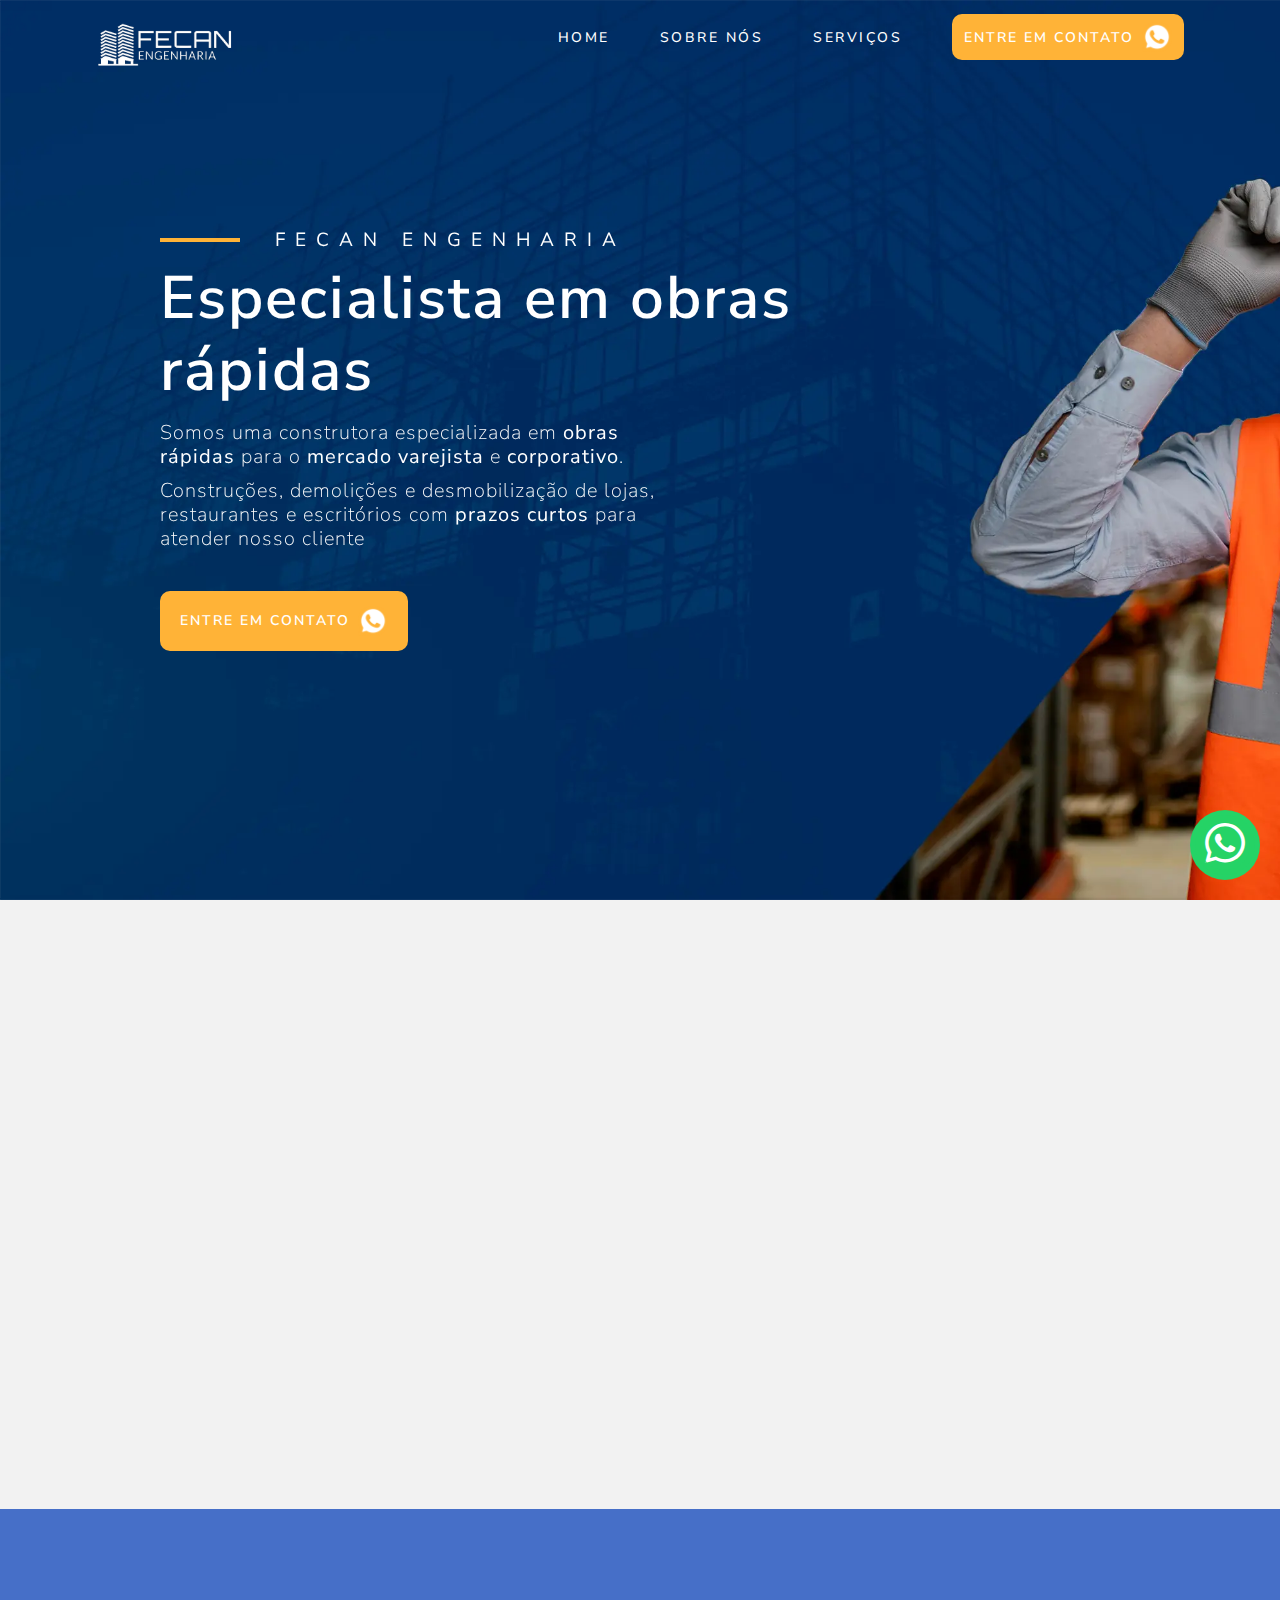
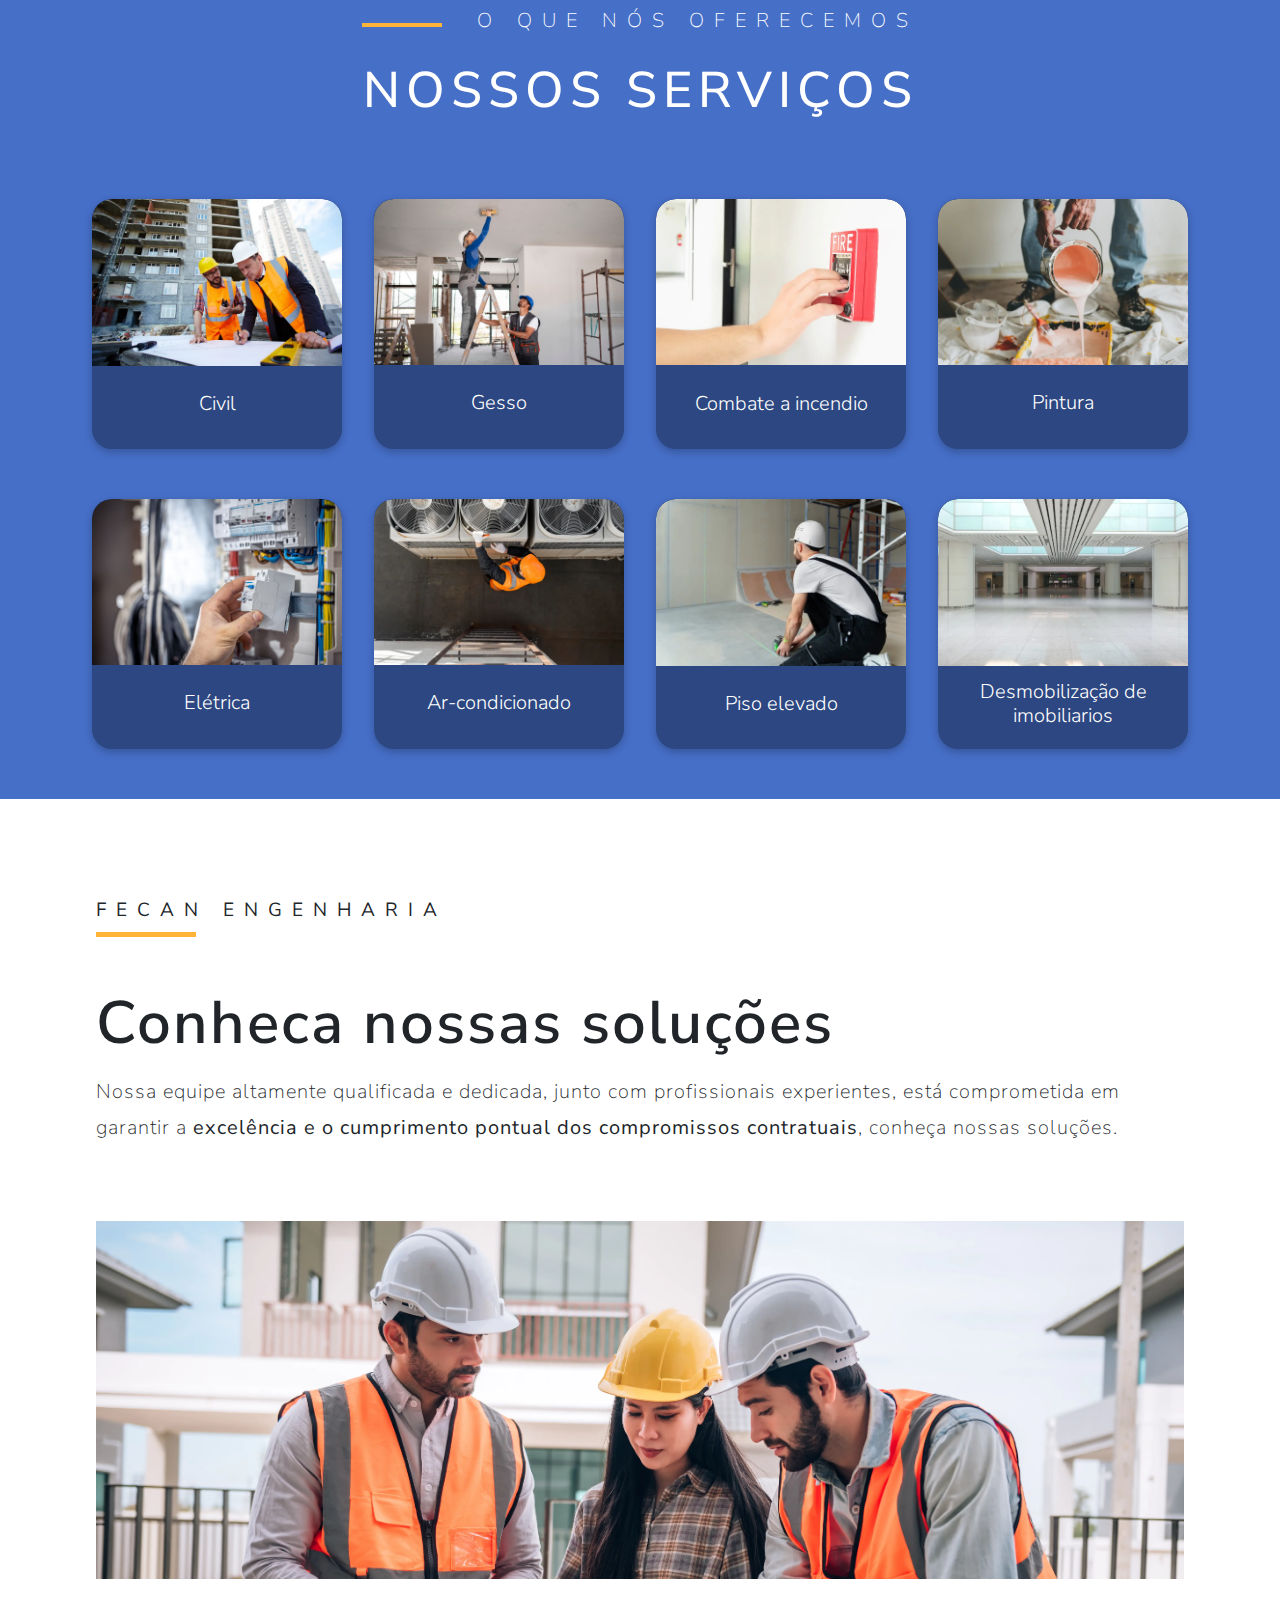
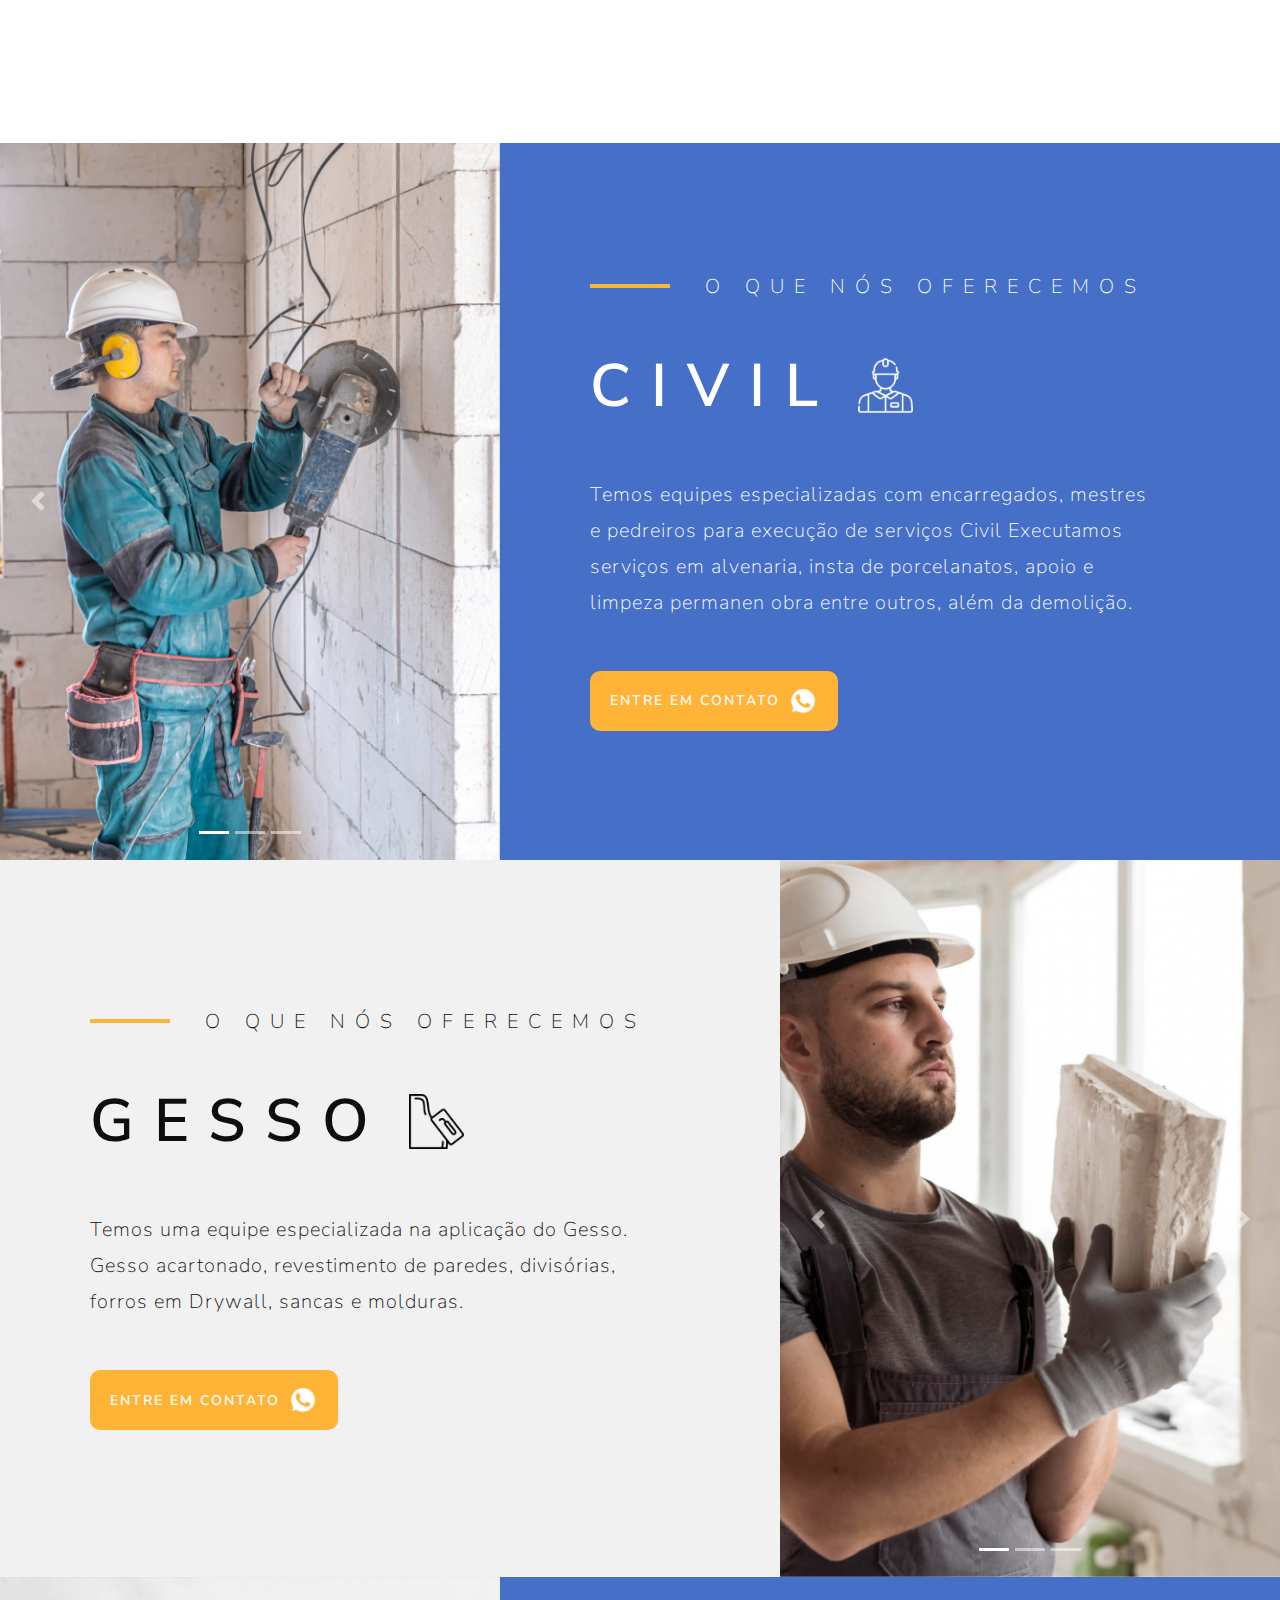
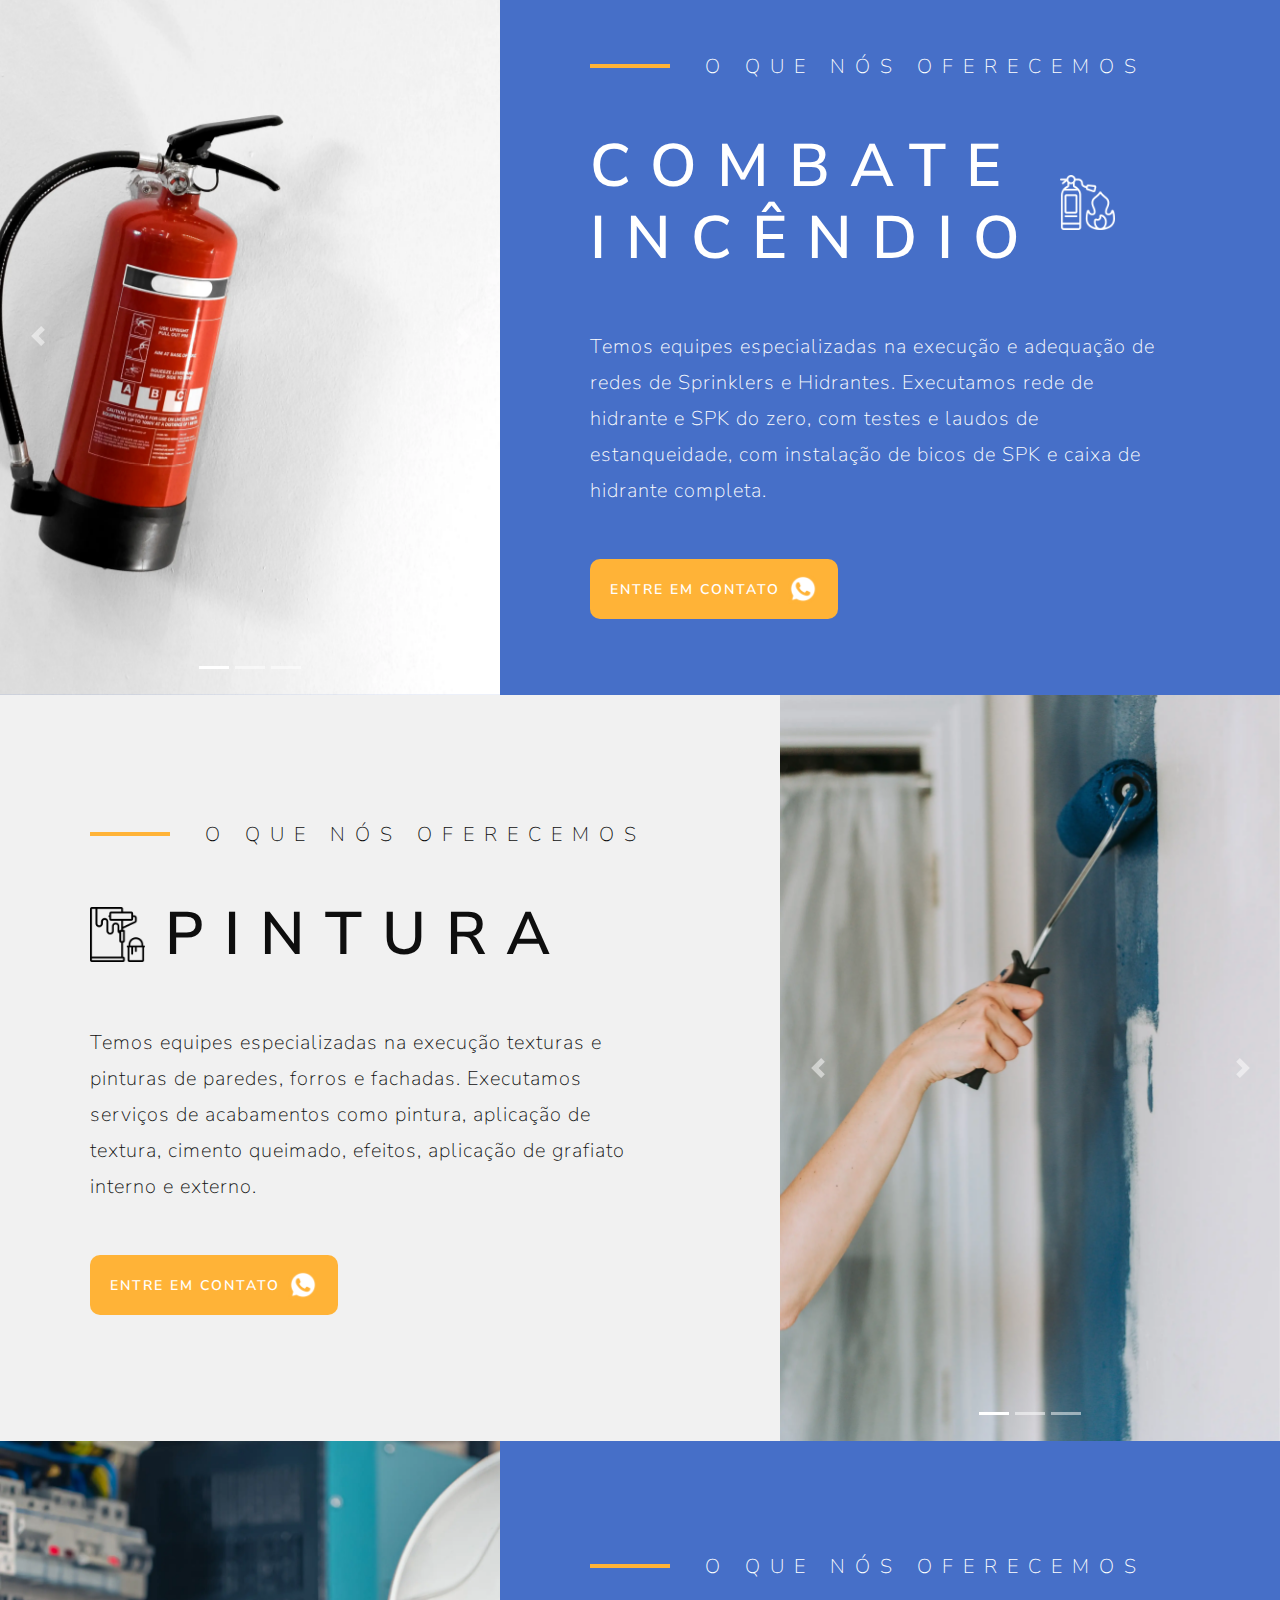
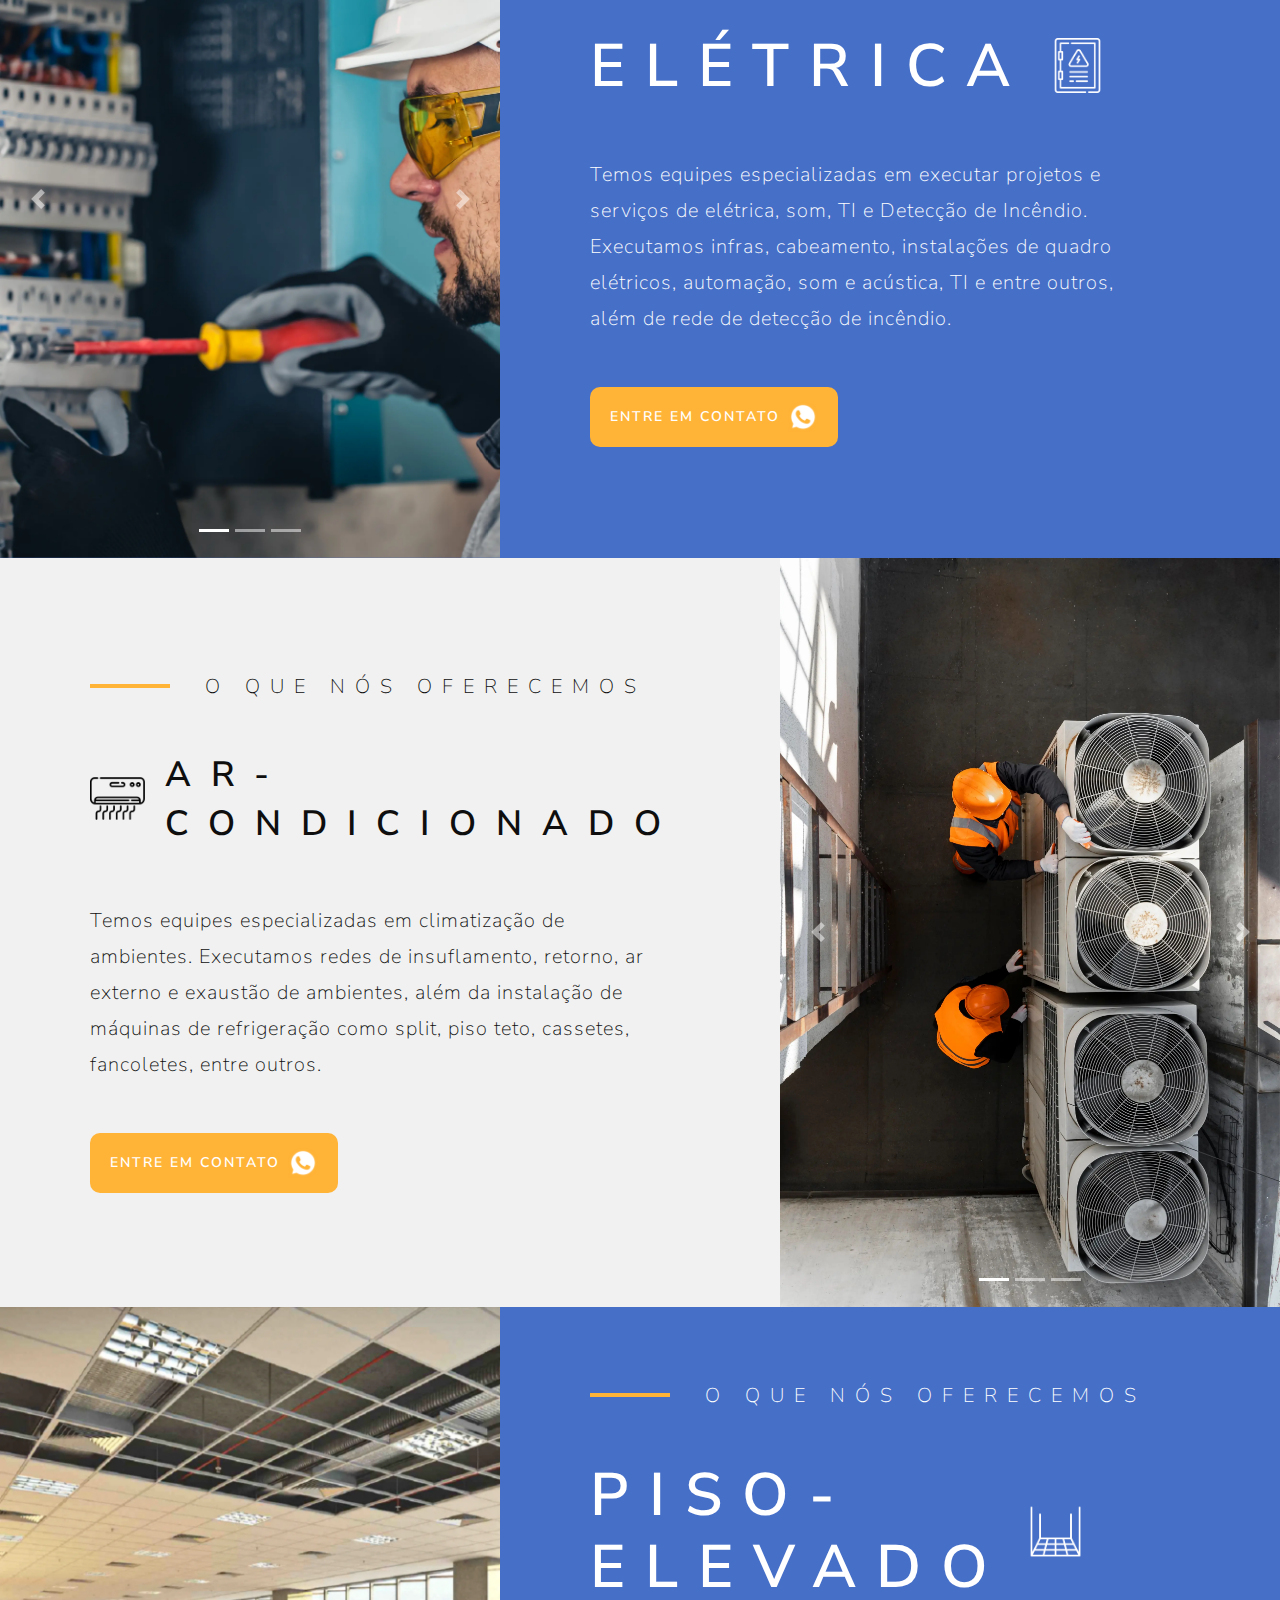
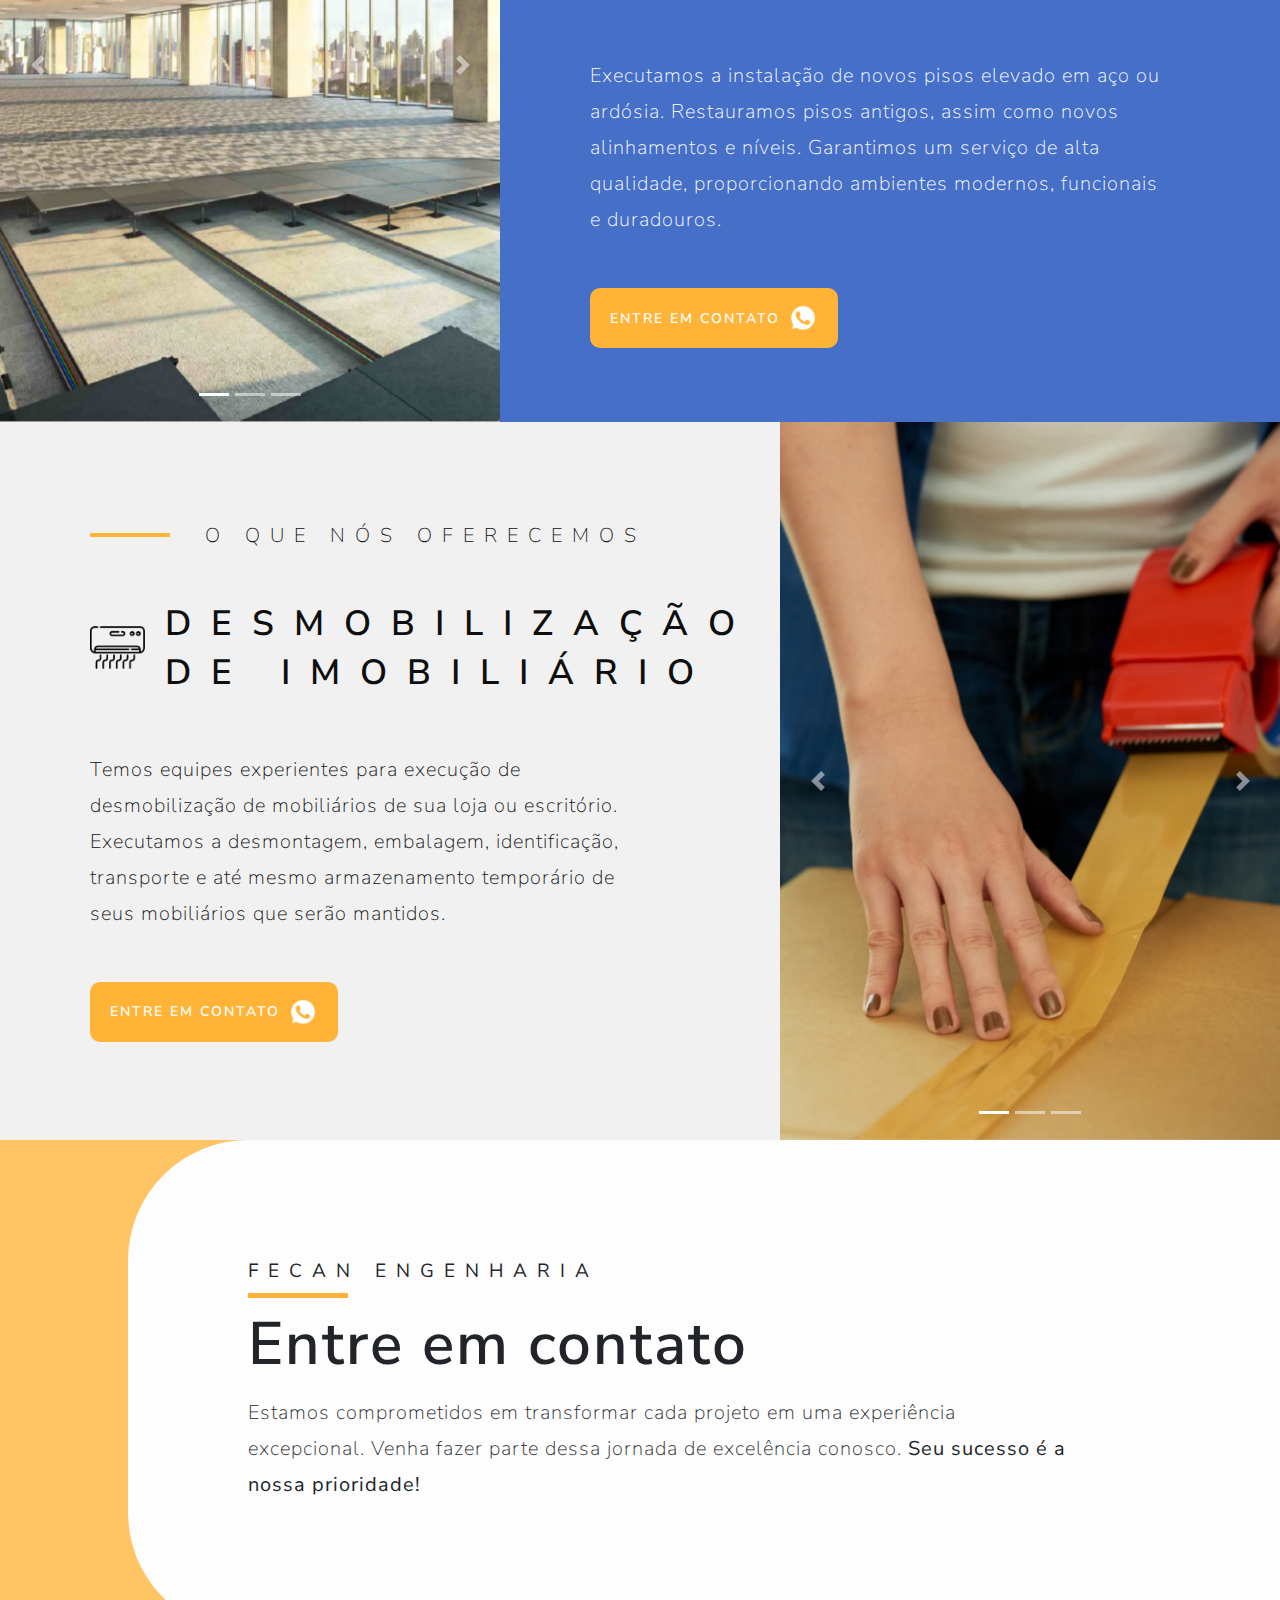
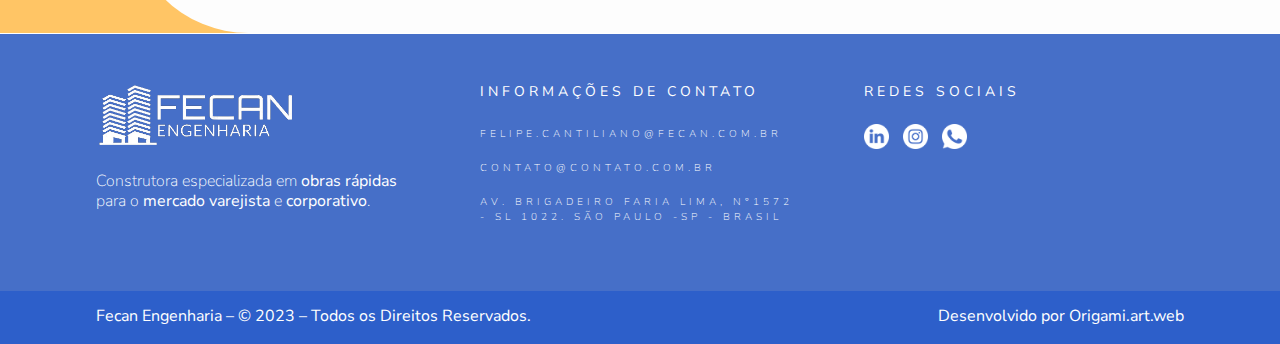
==== commit 5eead294: "att" ====
--- a/index.html
+++ b/index.html
@@ -12,6 +12,7 @@
     <link rel="preconnect" href="https://fonts.googleapis.com">
     <link rel="preconnect" href="https://fonts.gstatic.com" crossorigin>
     <link rel="stylesheet" href="https://maxcdn.bootstrapcdn.com/bootstrap/4.5.2/css/bootstrap.min.css">
+    <link href="https://unpkg.com/aos@2.3.1/dist/aos.css" rel="stylesheet">
 </head>
 
 <body>
@@ -40,9 +41,9 @@
 
        
         <section class="section-main">
-            <section class="section-engenharia">
+            <section class="section-engenharia" data-aos="fade-up" data-aos-duration="3000" >
                     <div class="titulo-quebra">
-                        <div class="linha"></div>
+                        <div class="linha" data-aos="fade-right" data-aos-duration="3000"></div>
                         <h1>Fecan Engenharia</h1>
                     </div>
                 
@@ -50,7 +51,7 @@
                     <h3>Somos uma construtora especializada em <strong>obras rápidas</strong> para o <strong>mercado varejista</strong> e <strong>corporativo</strong>.</h3>
                     <h3>Construções, demolições e desmobilização de lojas, restaurantes e escritórios com <strong>prazos curtos</strong> para
                         atender nosso cliente</h3>
-                    <a href="https://wa.link/0ocrqi" target="_blank"><button class="button-contato">Entre em contato<img src="assets/image/icon-whatsapp.png" alt="icon-whatsapp" class="icon-whatsapp"></button></a>
+                    <div data-aos="fade-up" data-aos-duration="3000" ><a href="https://wa.link/0ocrqi" target="_blank"><button class="button-contato">Entre em contato<img src="assets/image/icon-whatsapp.png" alt="icon-whatsapp" class="icon-whatsapp"></button></a></div>
                 </section>
                 <section class="section-livre">
                 
@@ -64,14 +65,14 @@
             <div class="div-image">
                 <img src="assets/image/imagem-quem-somos.jpg" alt="dois engenheiros lendo instruções">
             </div>
-            <div class="div-texto-somos">
+            <div class="div-texto-somos" data-aos="fade-left"  data-aos-duration="3000" >
                 <div class="text-content">
                     <h1>FECAN ENGENHARIA</h1>
                     <h2>Quem somos</h2>
                     <p>Contamos com uma <strong>equipe técnica</strong> e mão de obra experiente e bem treinada para garantir a qualidade com o prazo de entrega dos nosso contratos. <br>
                         Serviços de diferentes equipes executados com sinergia para manter sempre a <strong>obra limpa</strong> e segura para todos, funcionários e clientes</p>
-                        <a href="https://wa.link/0ocrqi" target="_blank"><button class="button-contato">Entre em contato<img src="assets/image/icon-whatsapp.png" alt="icon-whatsapp" class="icon-whatsapp"></button></a>
-                </div>
+                        <div data-aos="fade-up" data-aos-duration="3000" ><a href="https://wa.link/0ocrqi" target="_blank"><button class="button-contato">Entre em contato<img src="assets/image/icon-whatsapp.png" alt="icon-whatsapp" class="icon-whatsapp"></button></a></div>
+                    </div>
             </div>
         </div>
 
--- a/assets/css/style.css
+++ b/assets/css/style.css
@@ -869,3 +869,8 @@
 
 
 
+
+
+
+
+
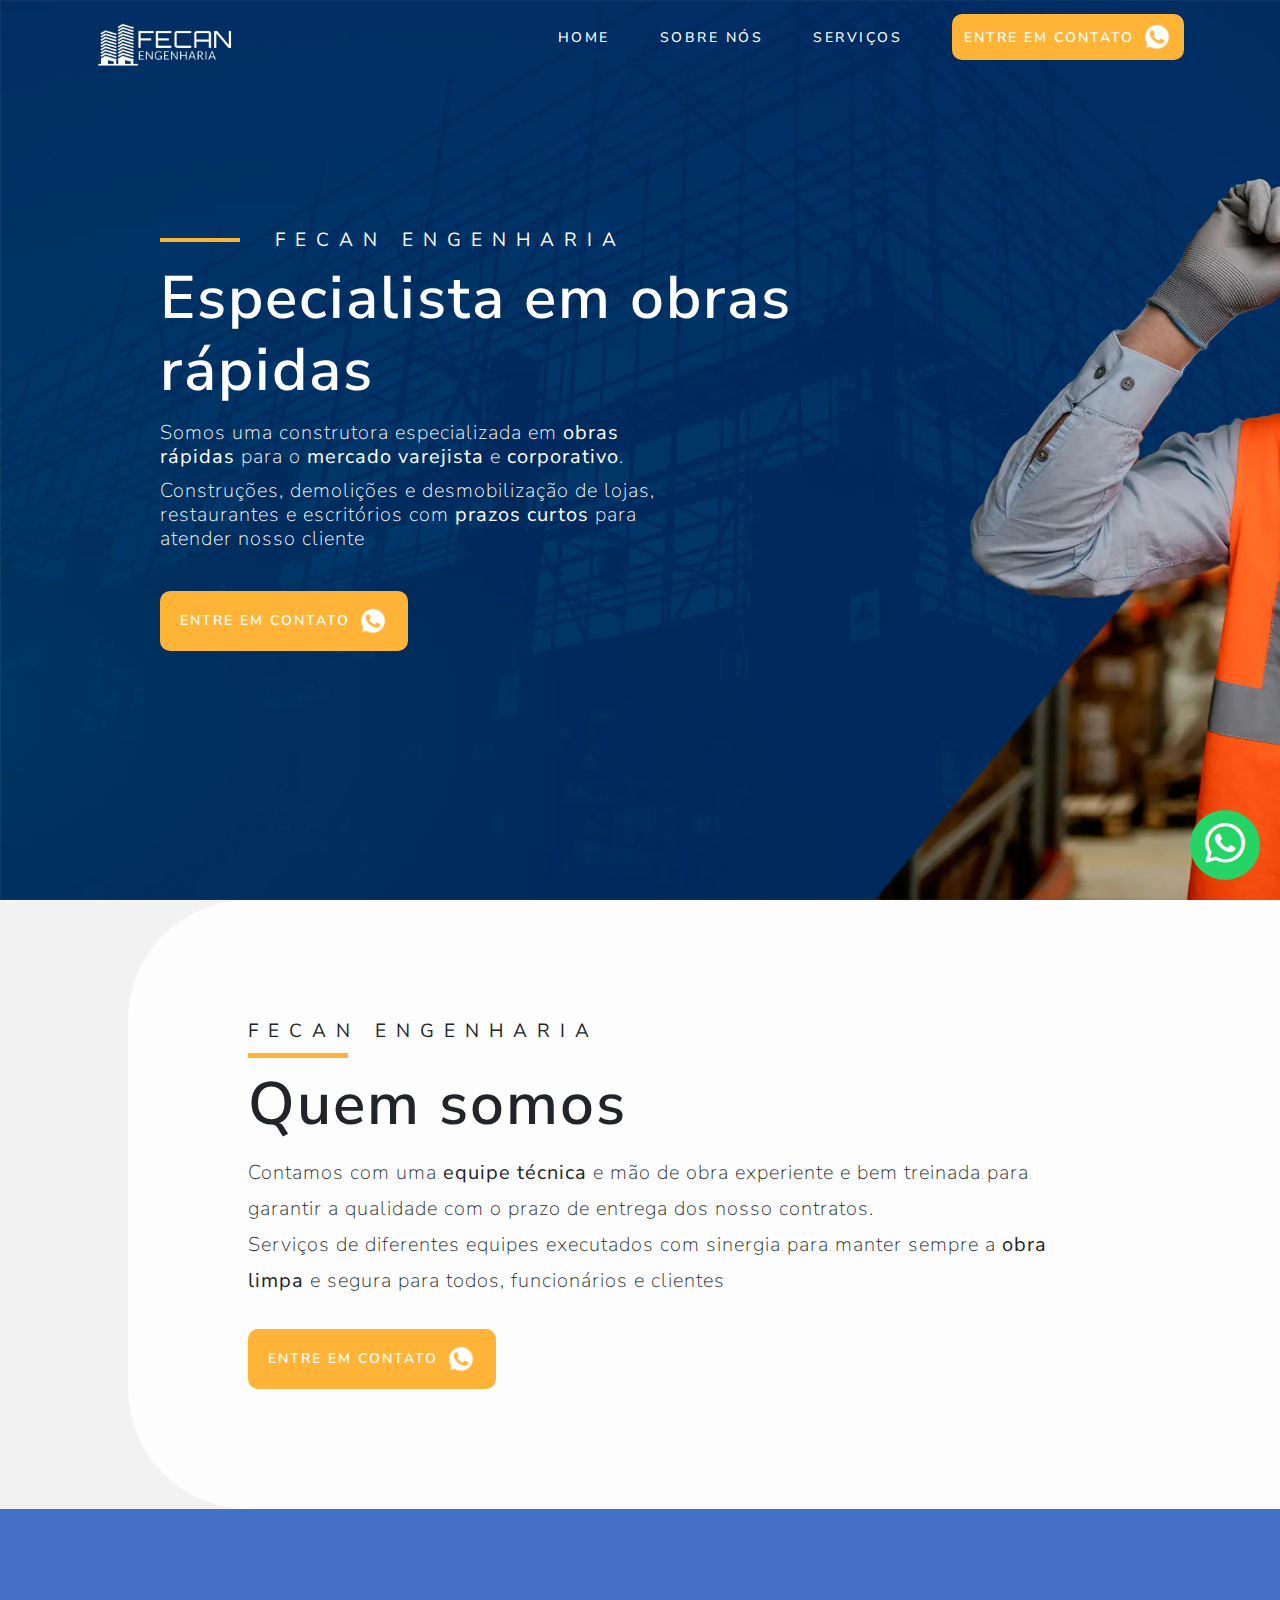
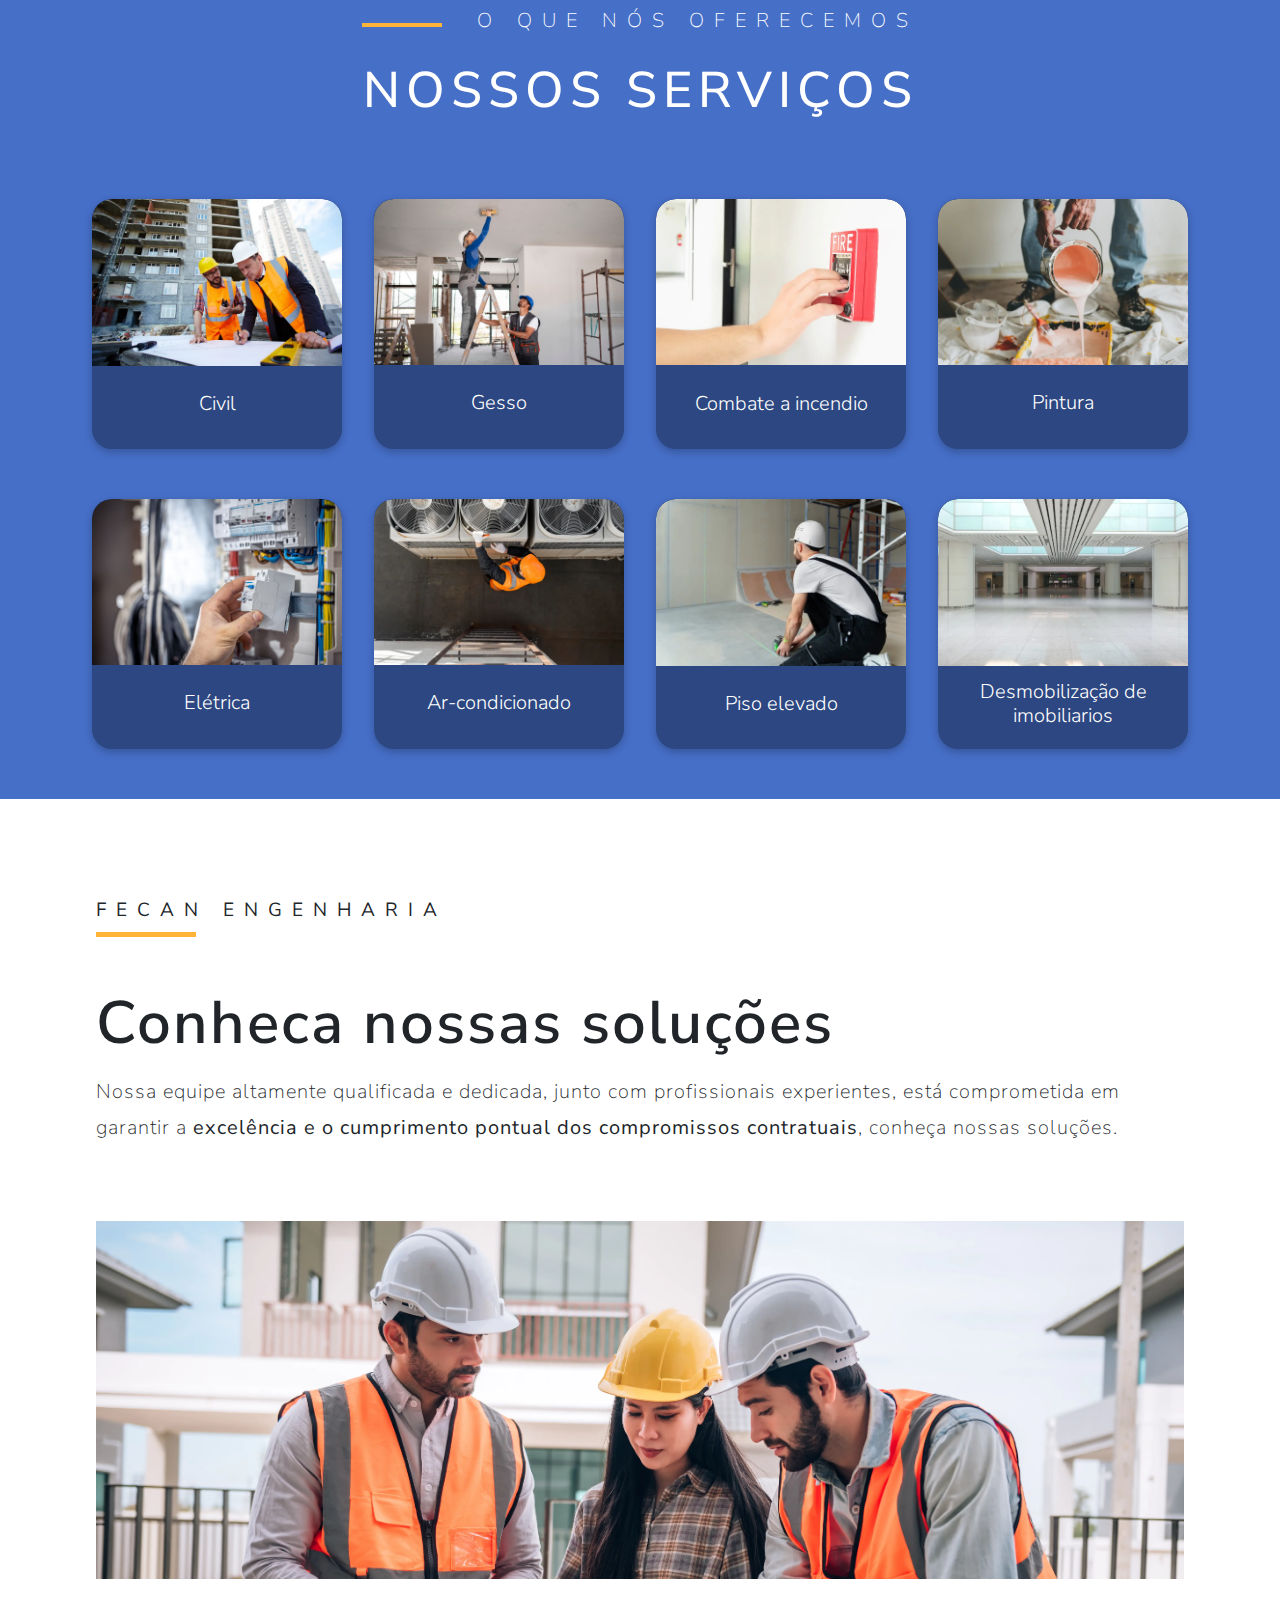
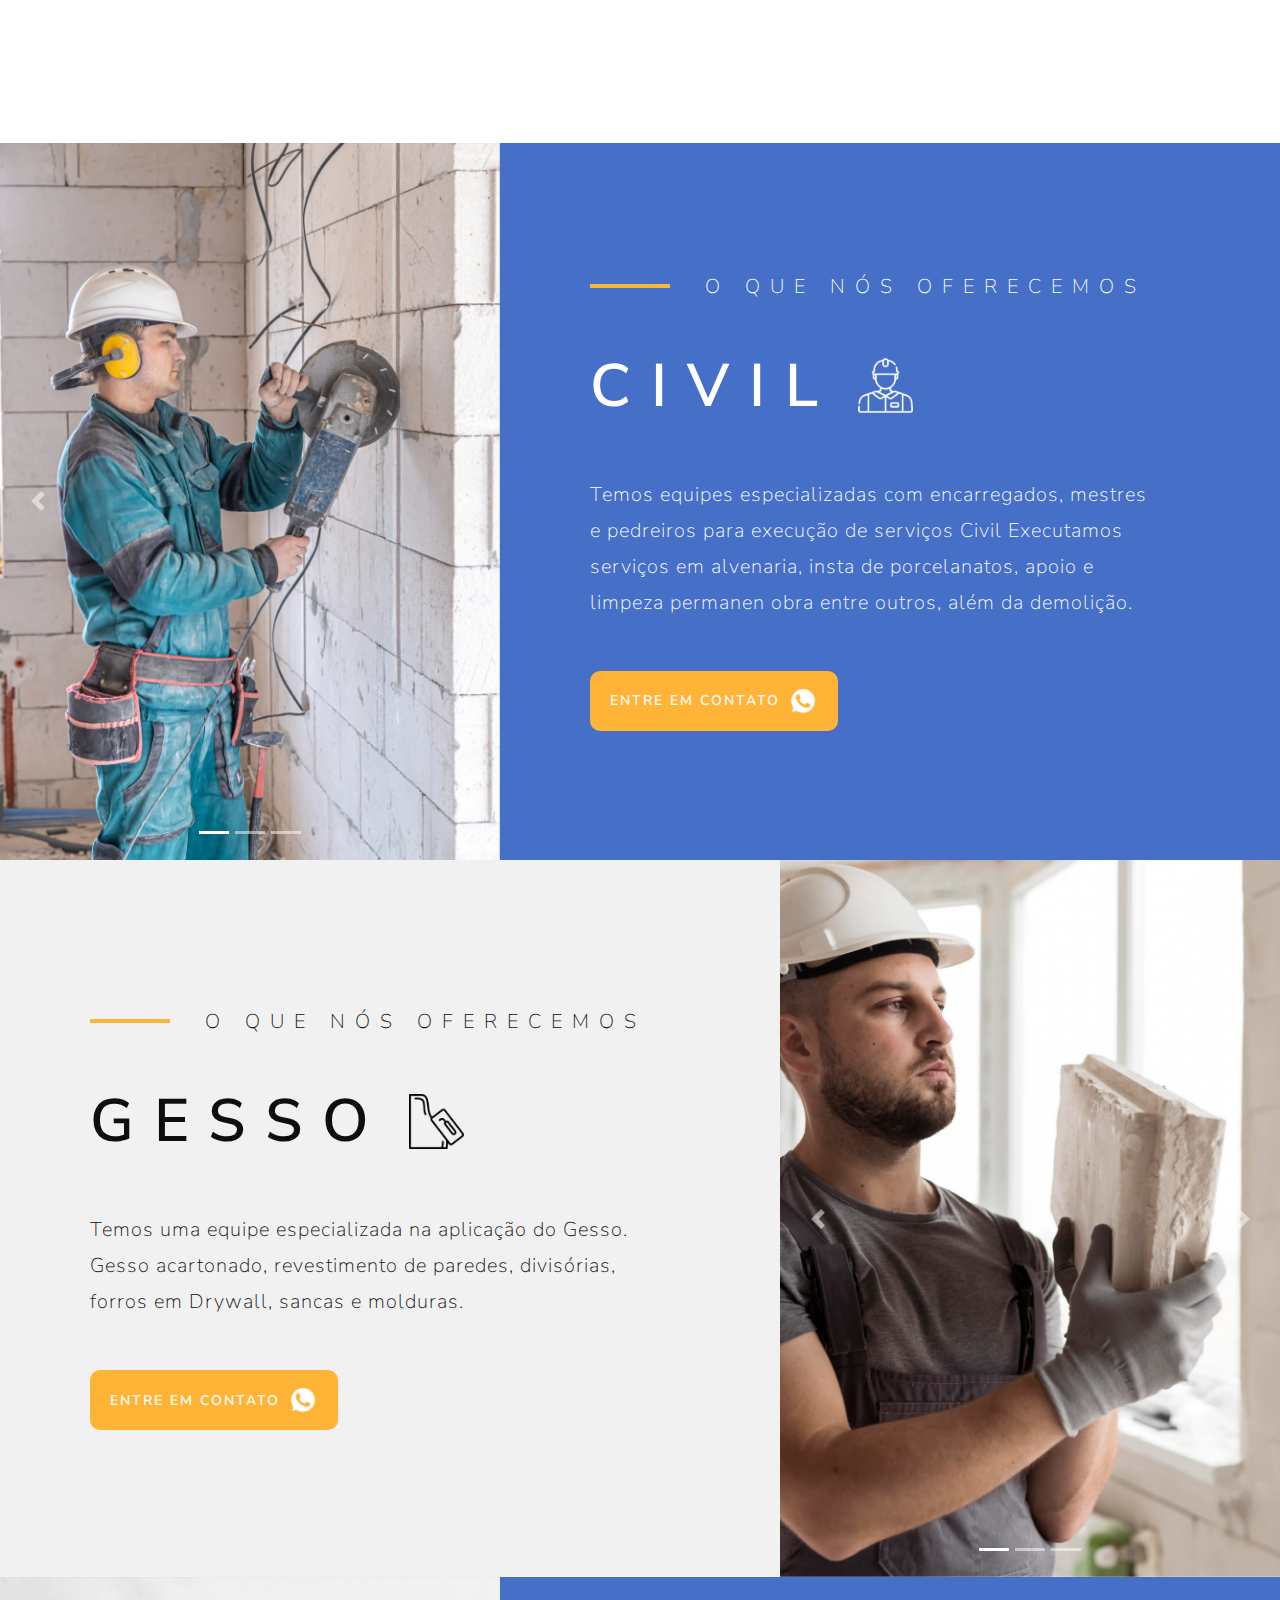
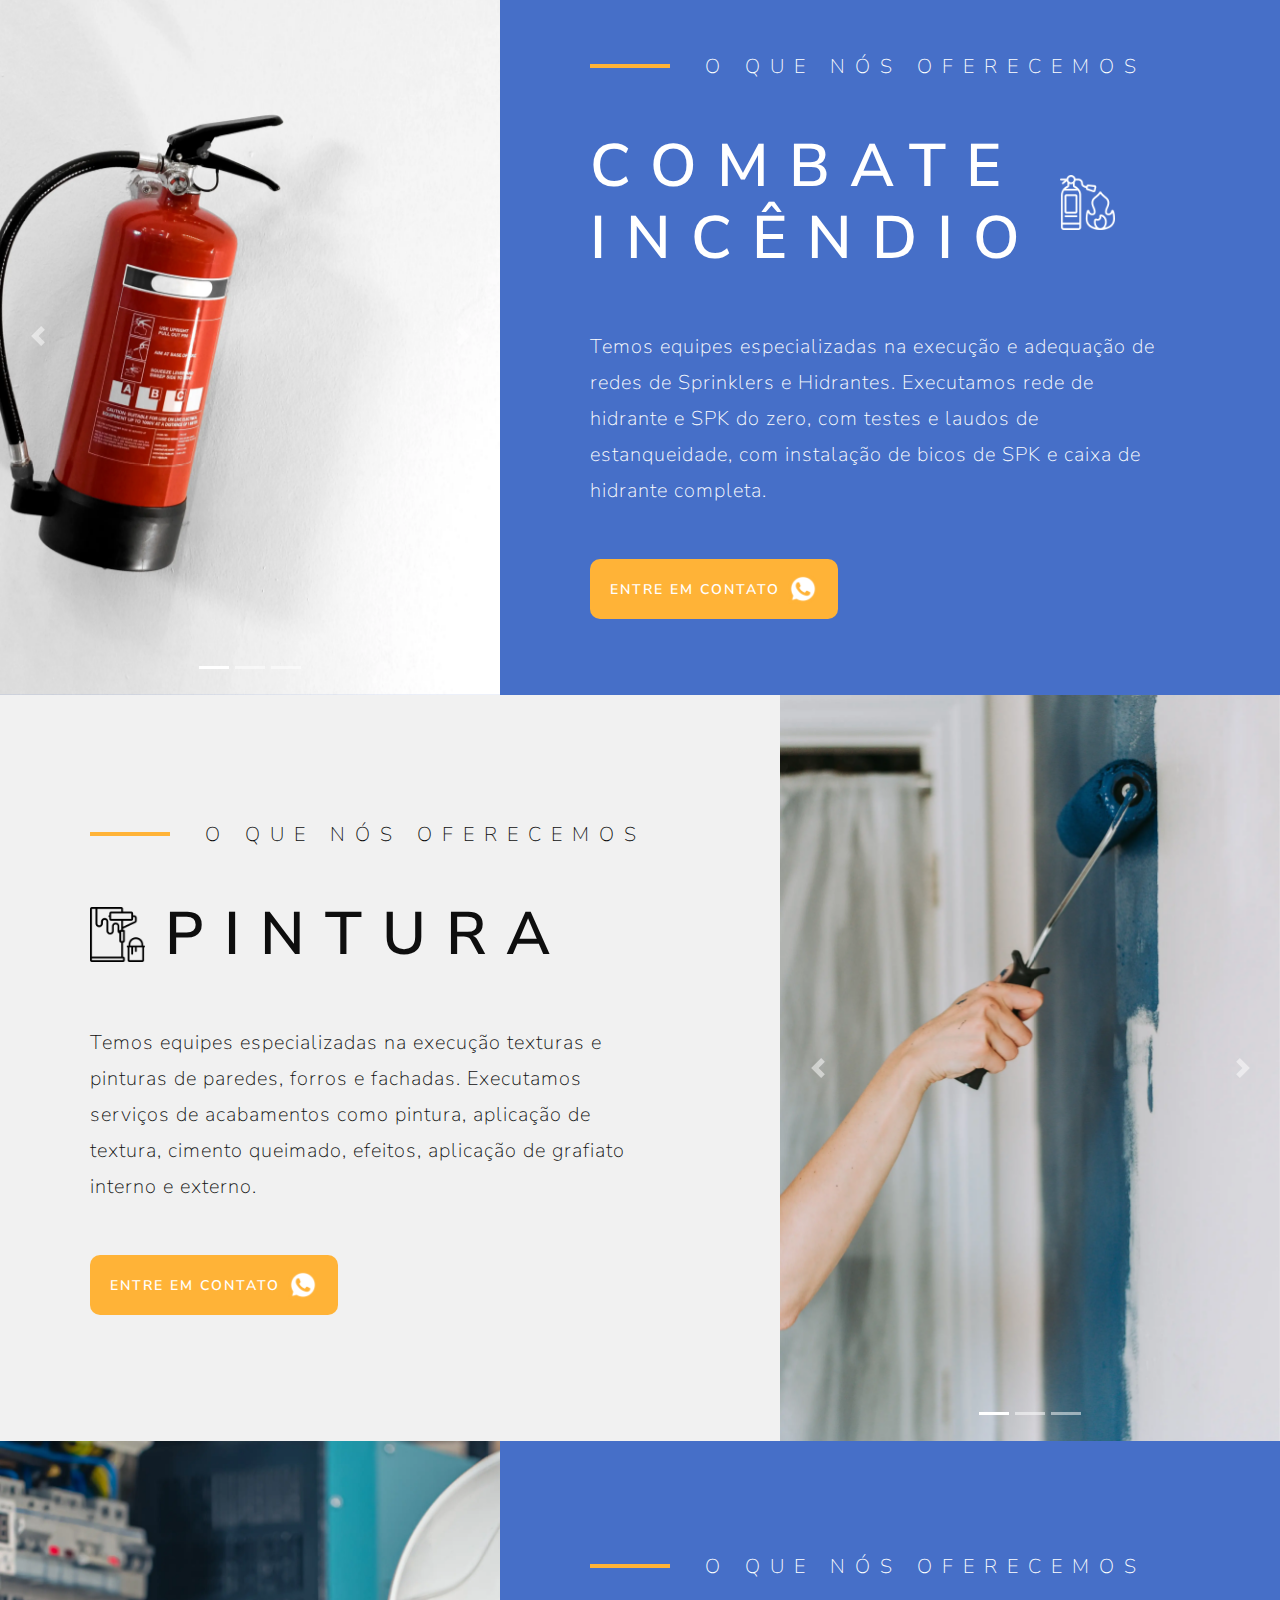
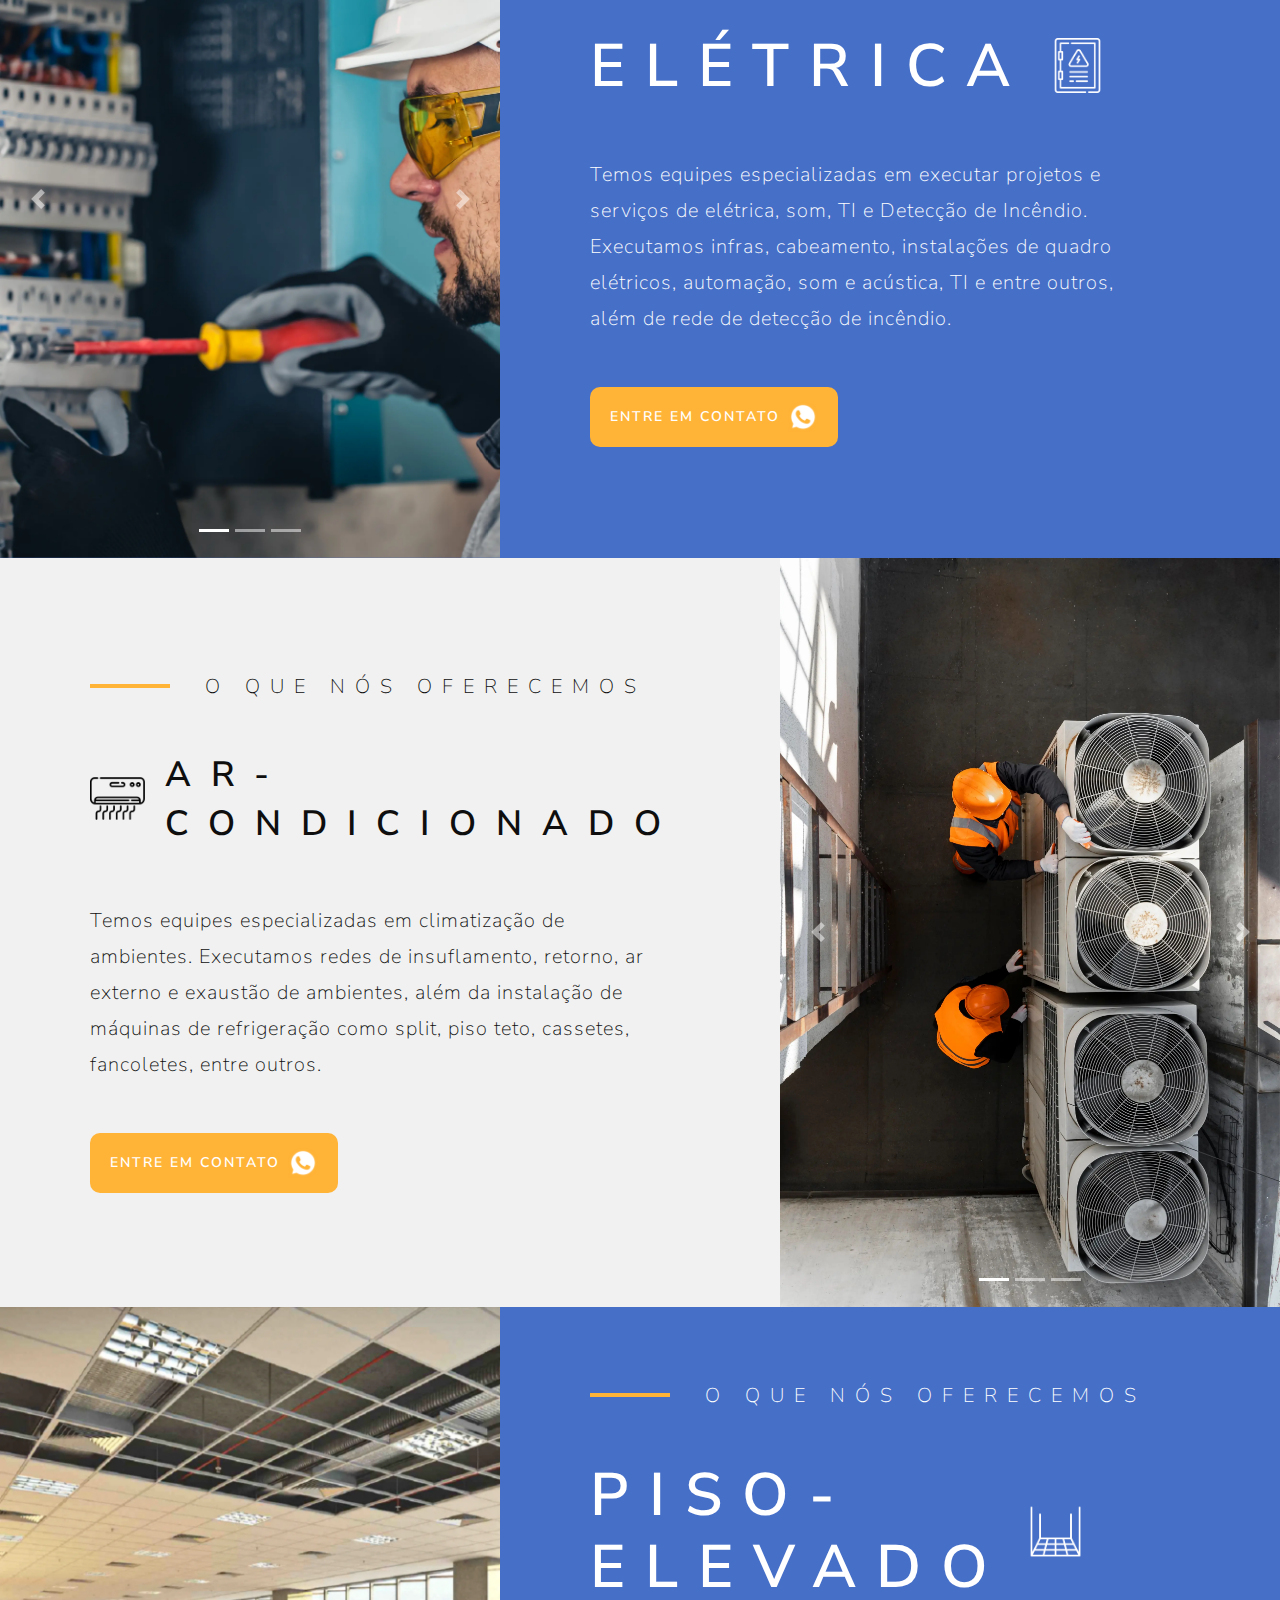
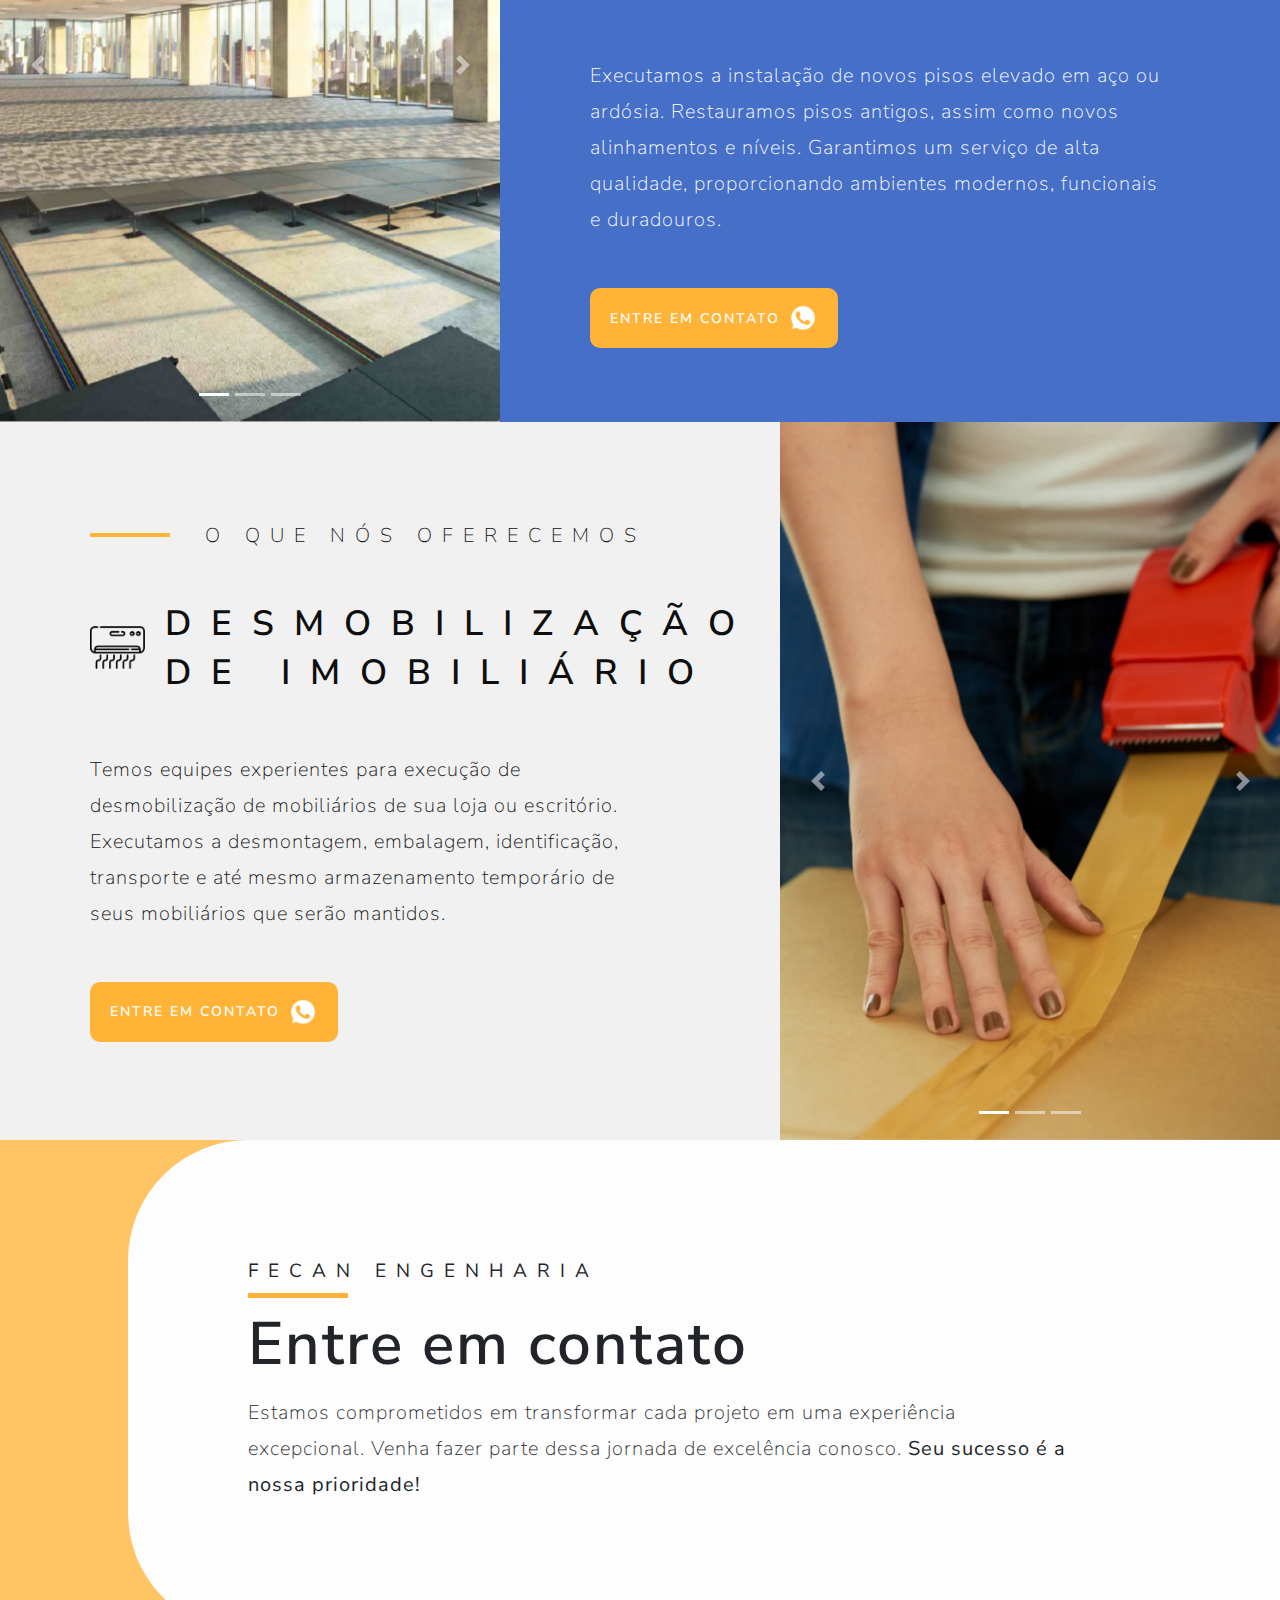
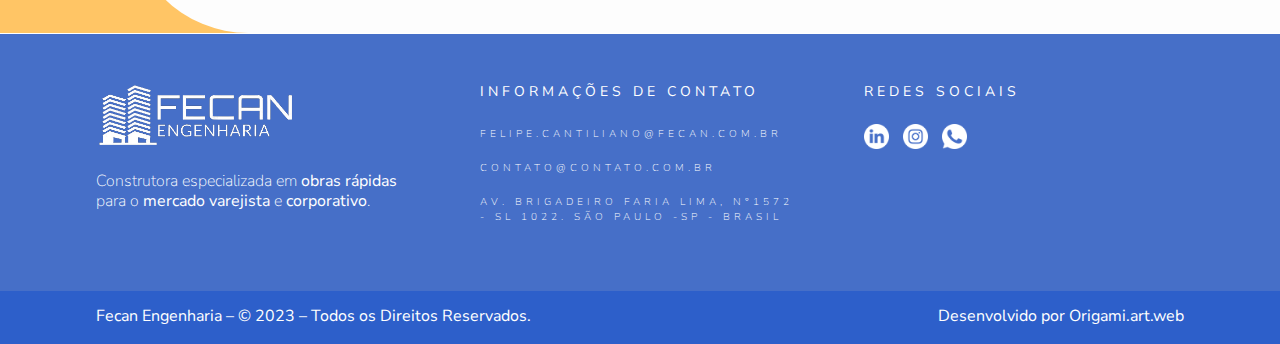
==== commit 899085b2: "att" ====
--- a/index.html
+++ b/index.html
@@ -12,7 +12,7 @@
     <link rel="preconnect" href="https://fonts.googleapis.com">
     <link rel="preconnect" href="https://fonts.gstatic.com" crossorigin>
     <link rel="stylesheet" href="https://maxcdn.bootstrapcdn.com/bootstrap/4.5.2/css/bootstrap.min.css">
-    <link href="https://unpkg.com/aos@2.3.1/dist/aos.css" rel="stylesheet">
+    <!--<link href="https://unpkg.com/aos@2.3.1/dist/aos.css" rel="stylesheet">!-->
 </head>
 
 <body>
--- a/assets/css/midia.css
+++ b/assets/css/midia.css
@@ -436,14 +436,23 @@
    
  }
 
-
-
-
-    
-
-
-
-    
-    
- 
-
+ @media (max-width: 650px) {
+    #titulo-maior{
+        font-size: 10px;
+        line-height: 25px;
+    }
+
+ }
+
+
+
+
+
+    
+
+
+
+    
+    
+ 
+
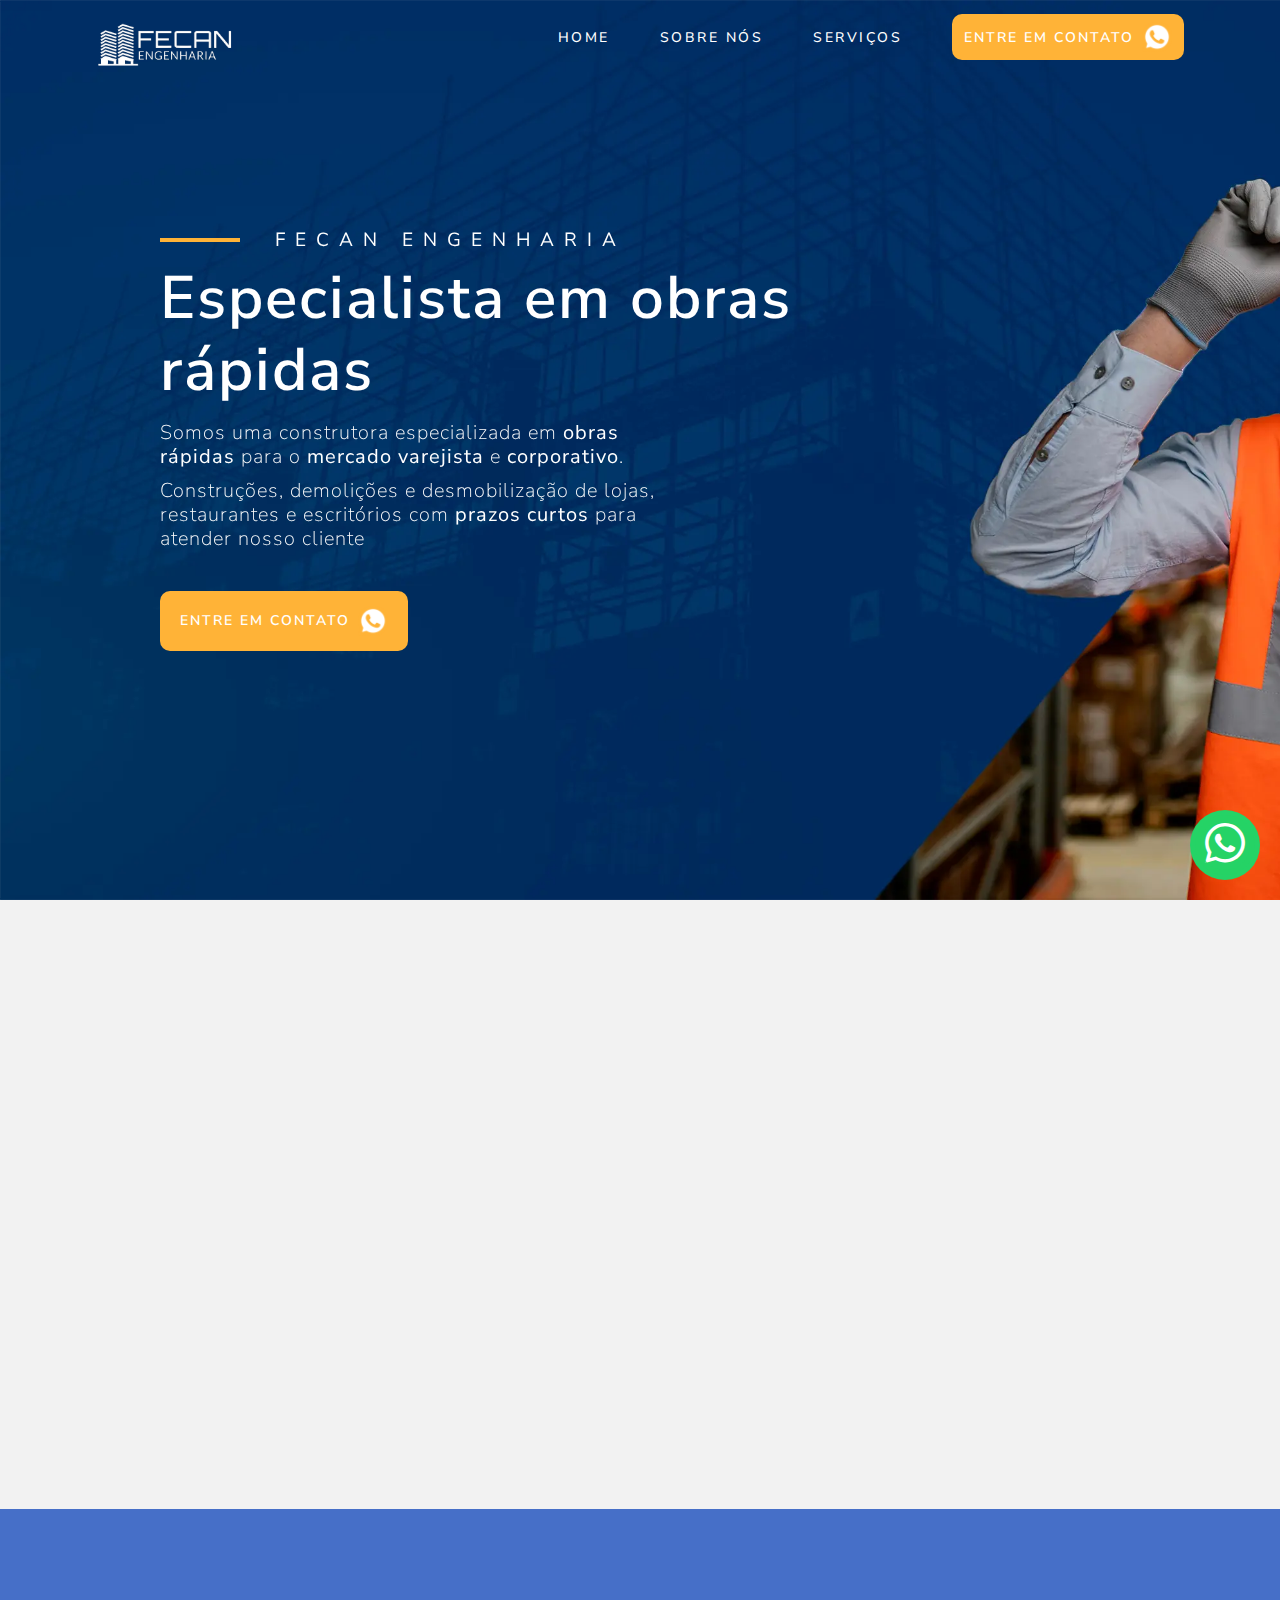
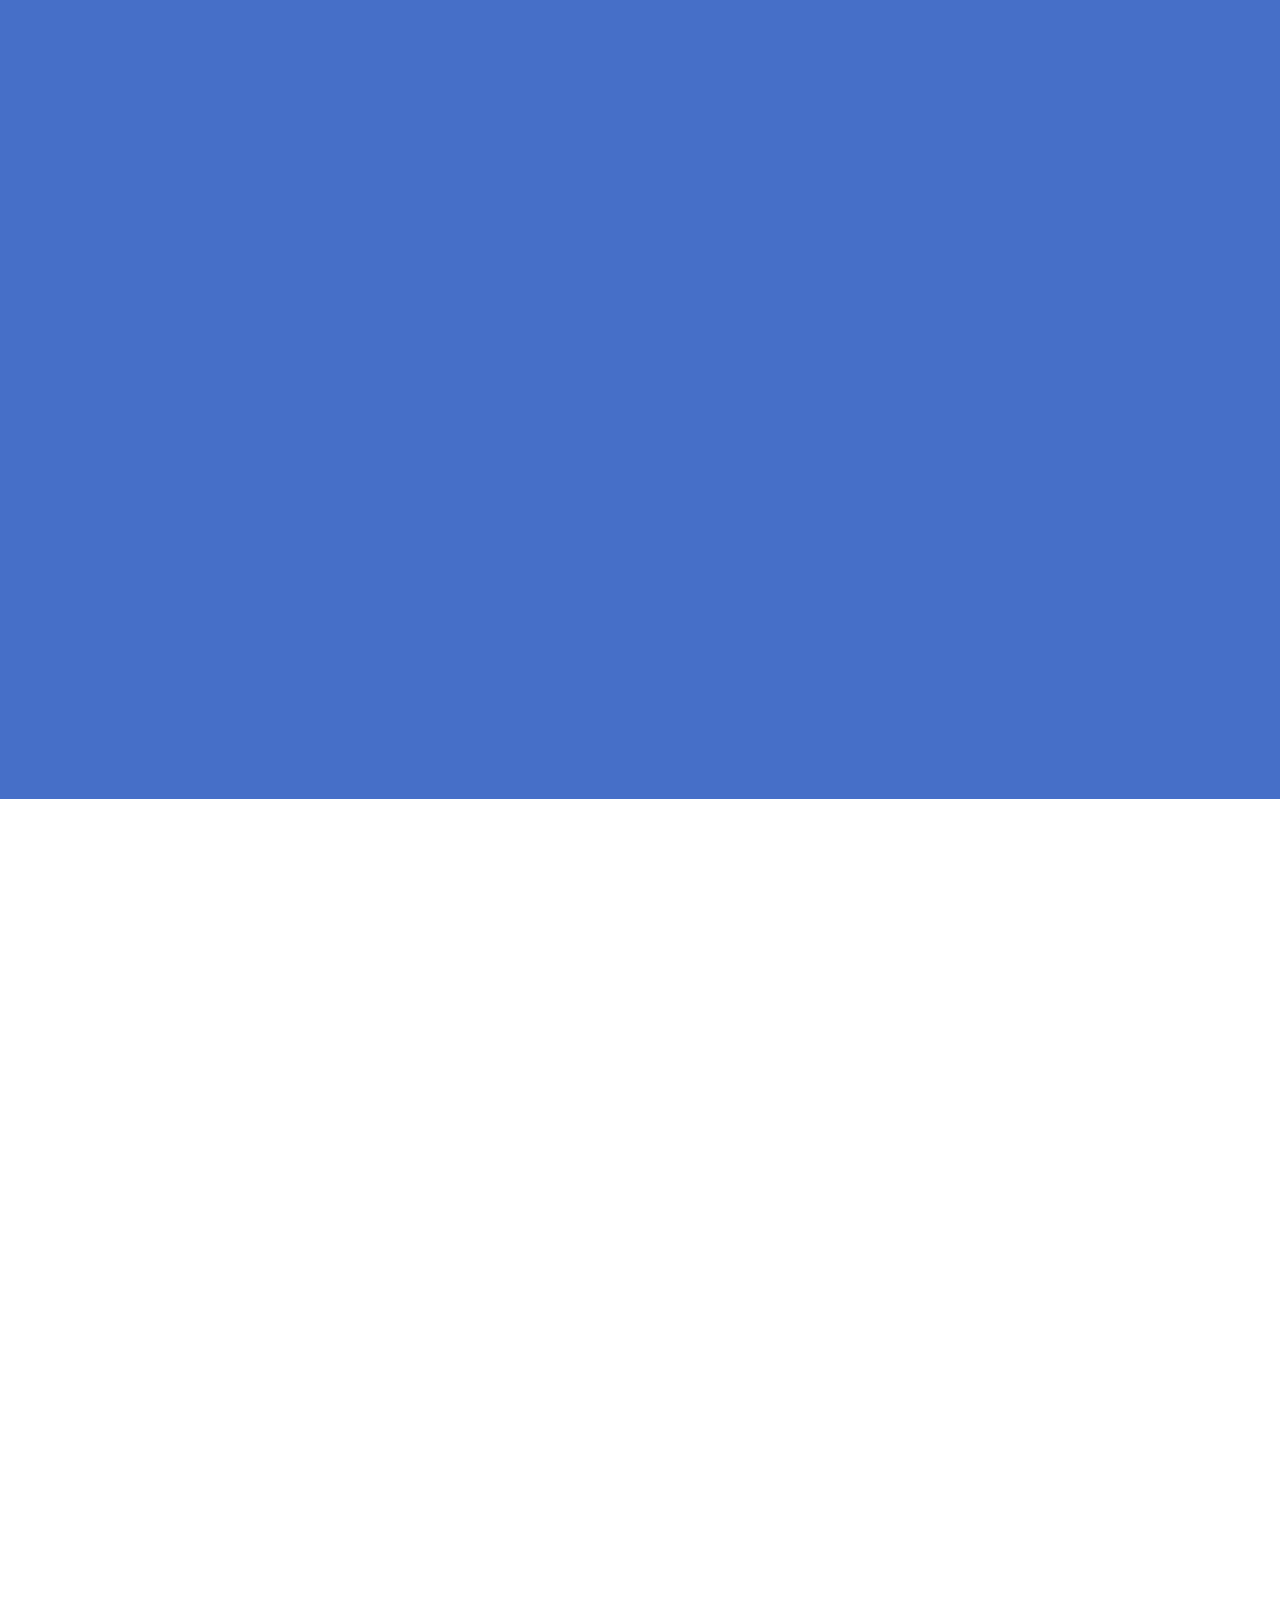
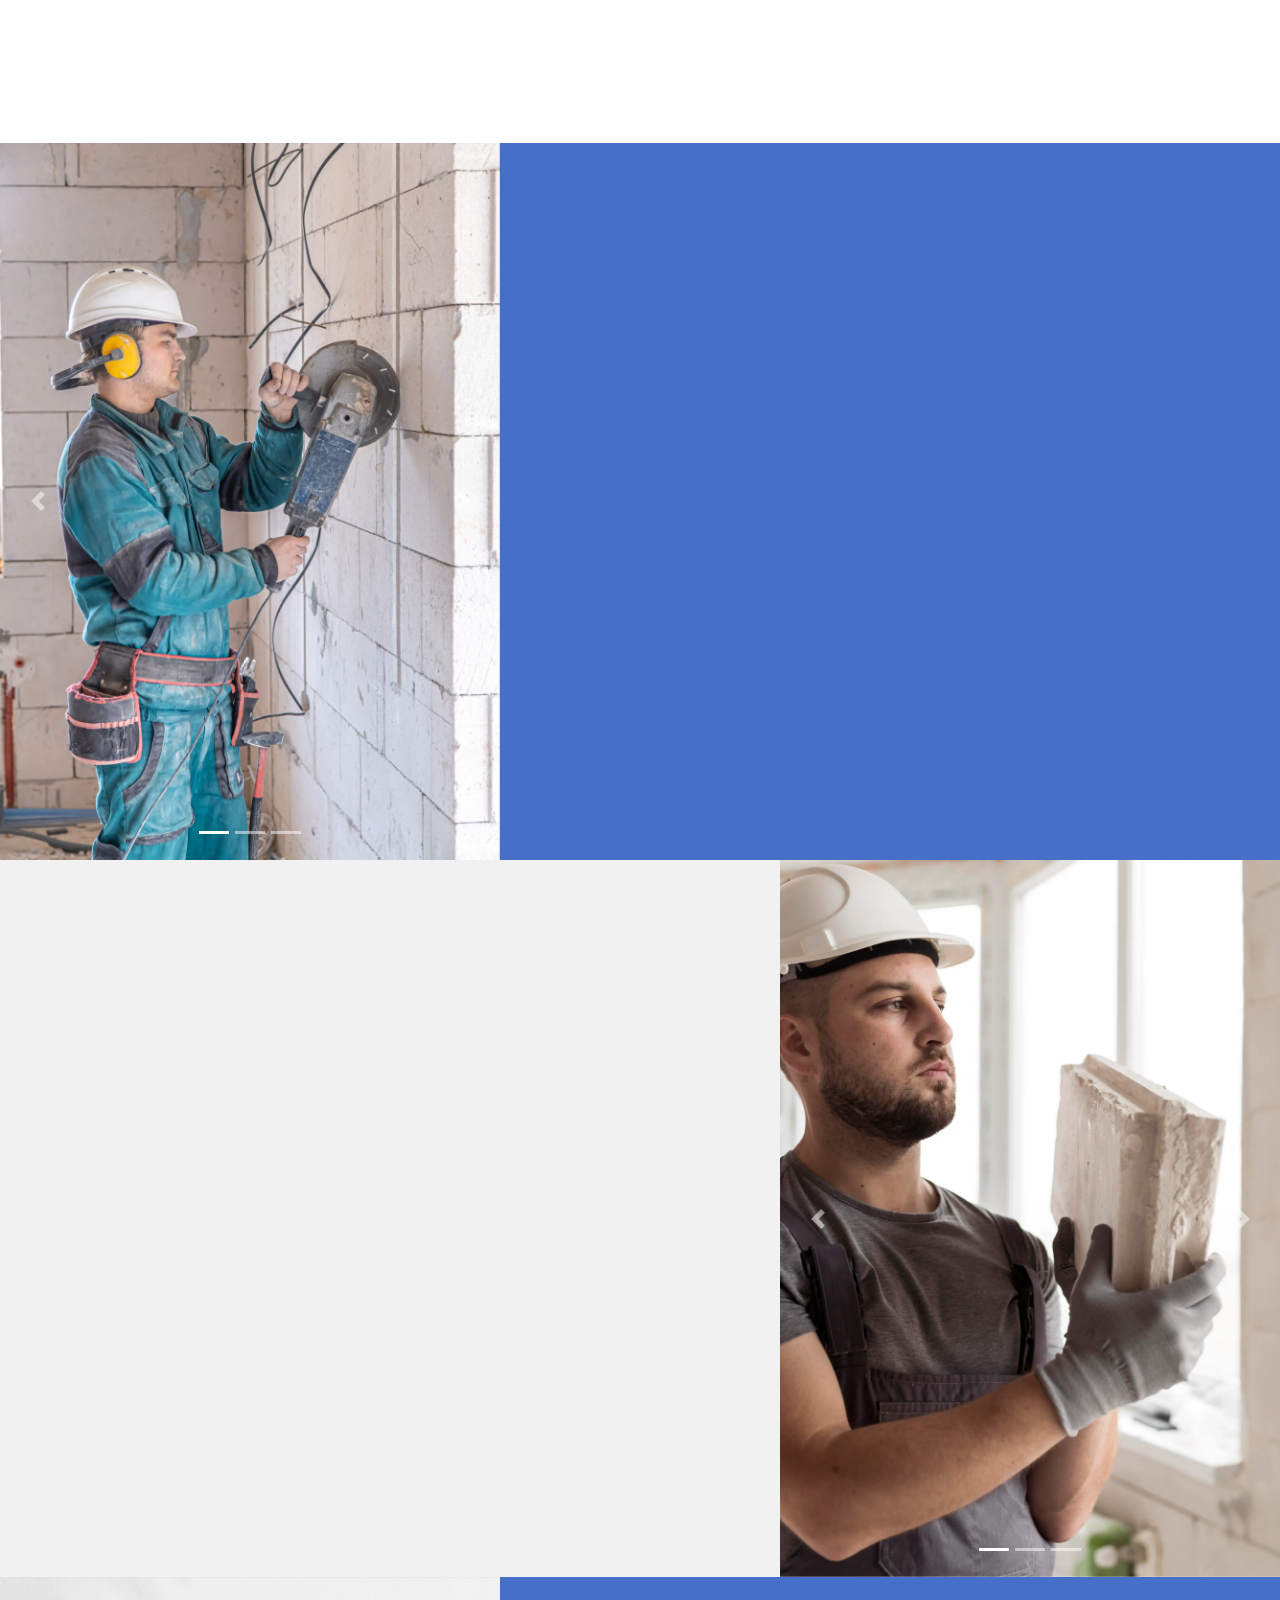
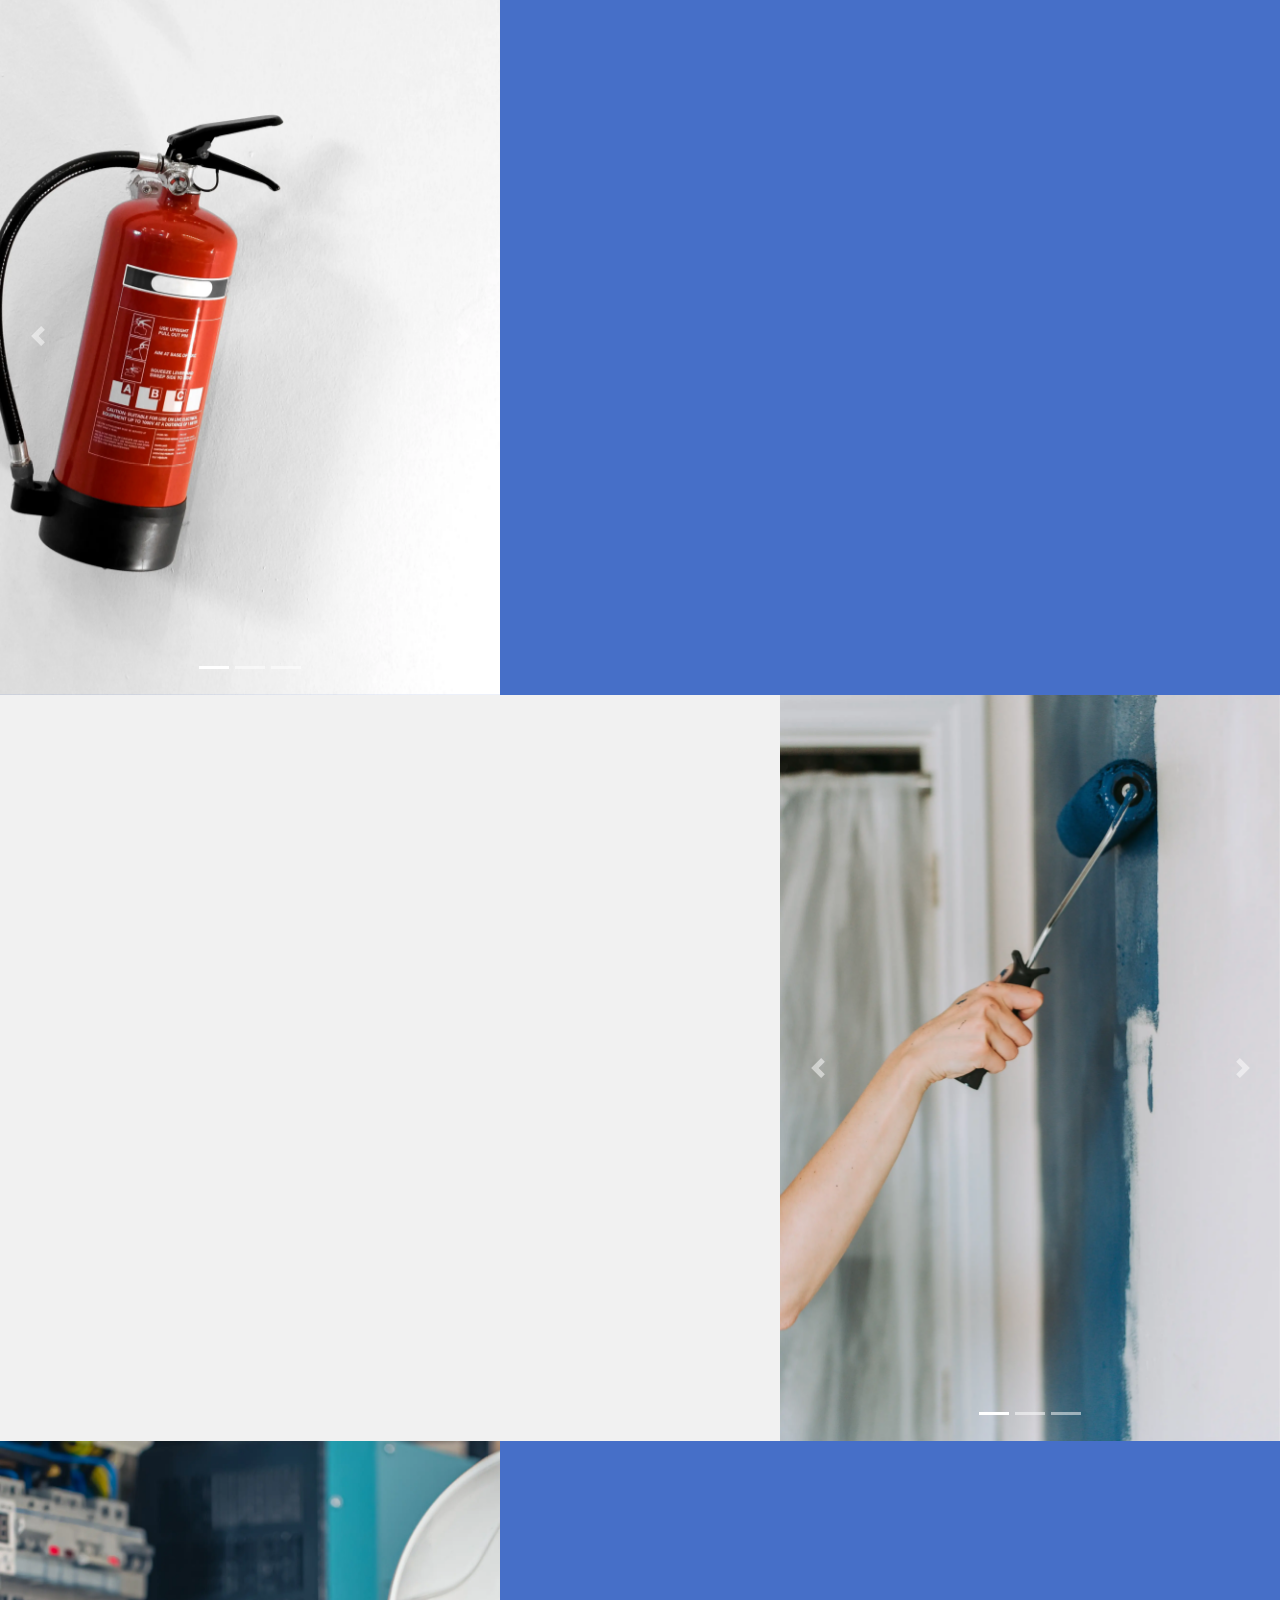
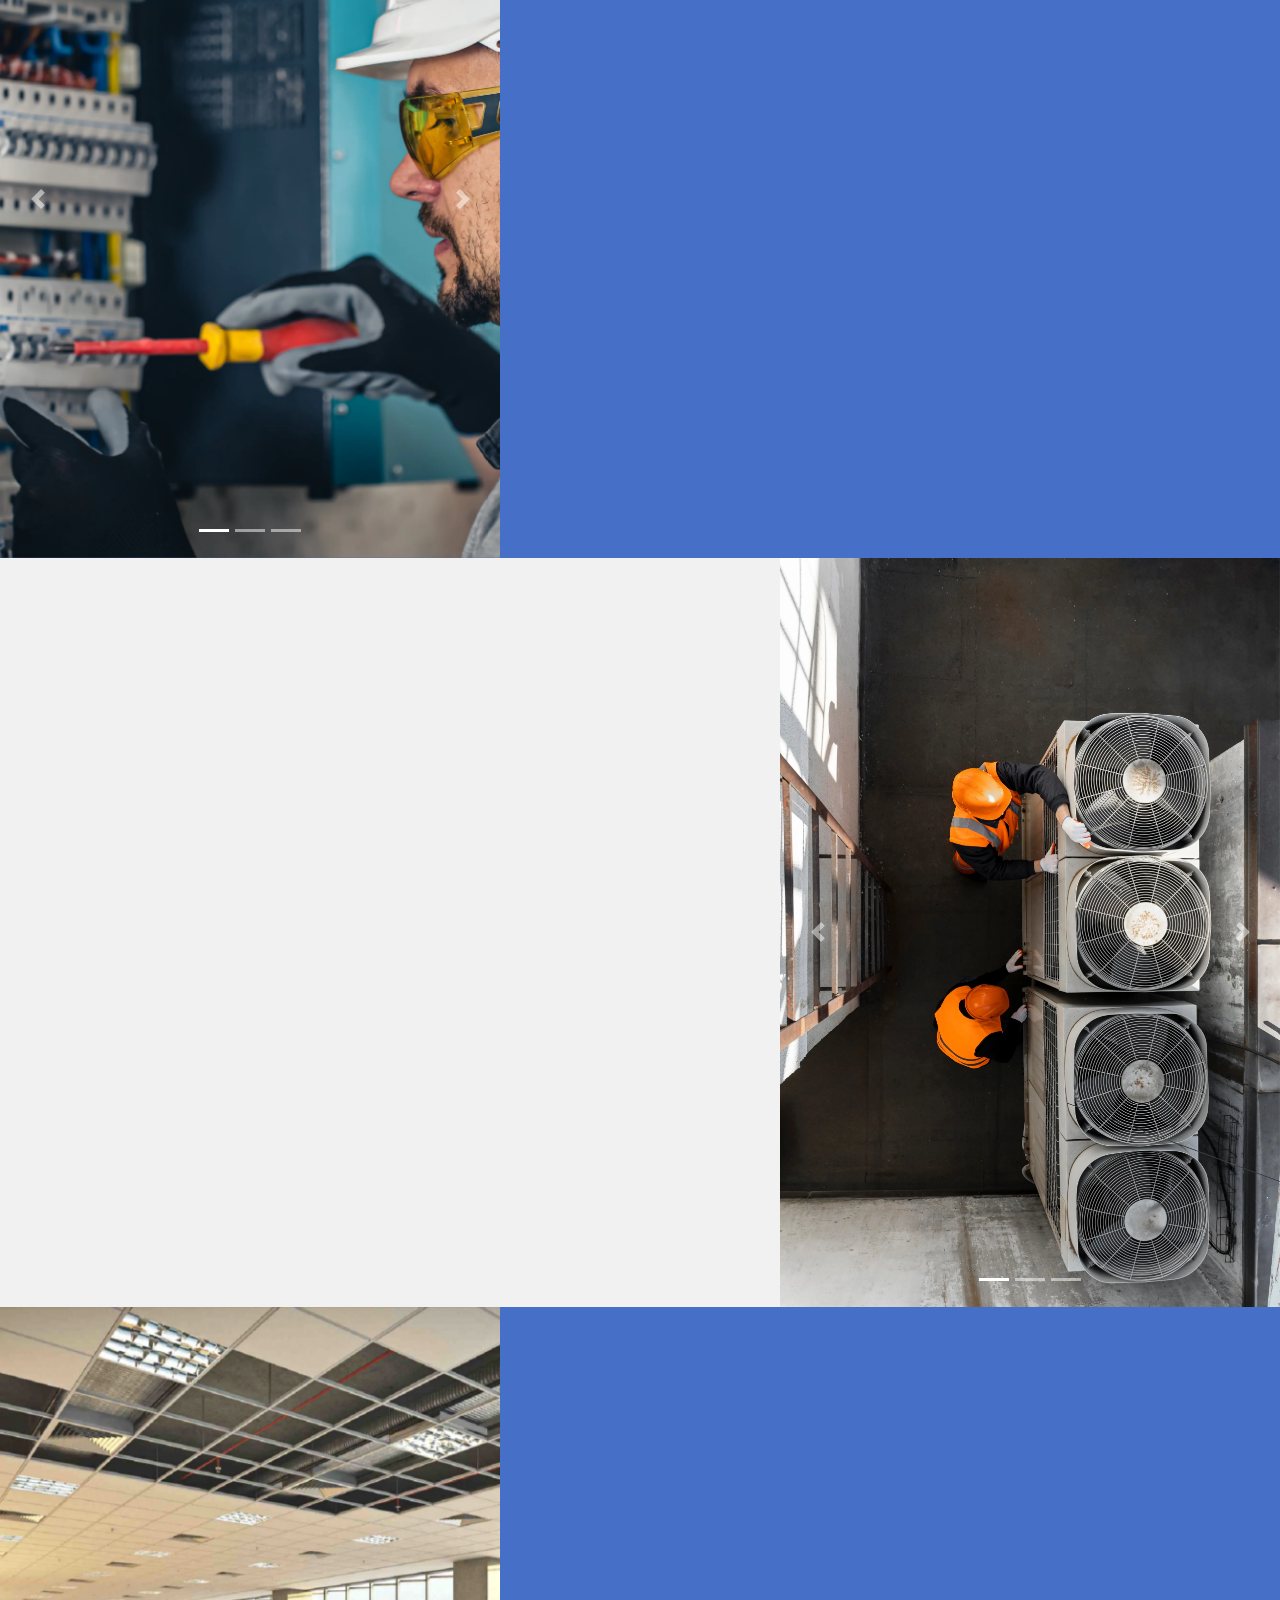
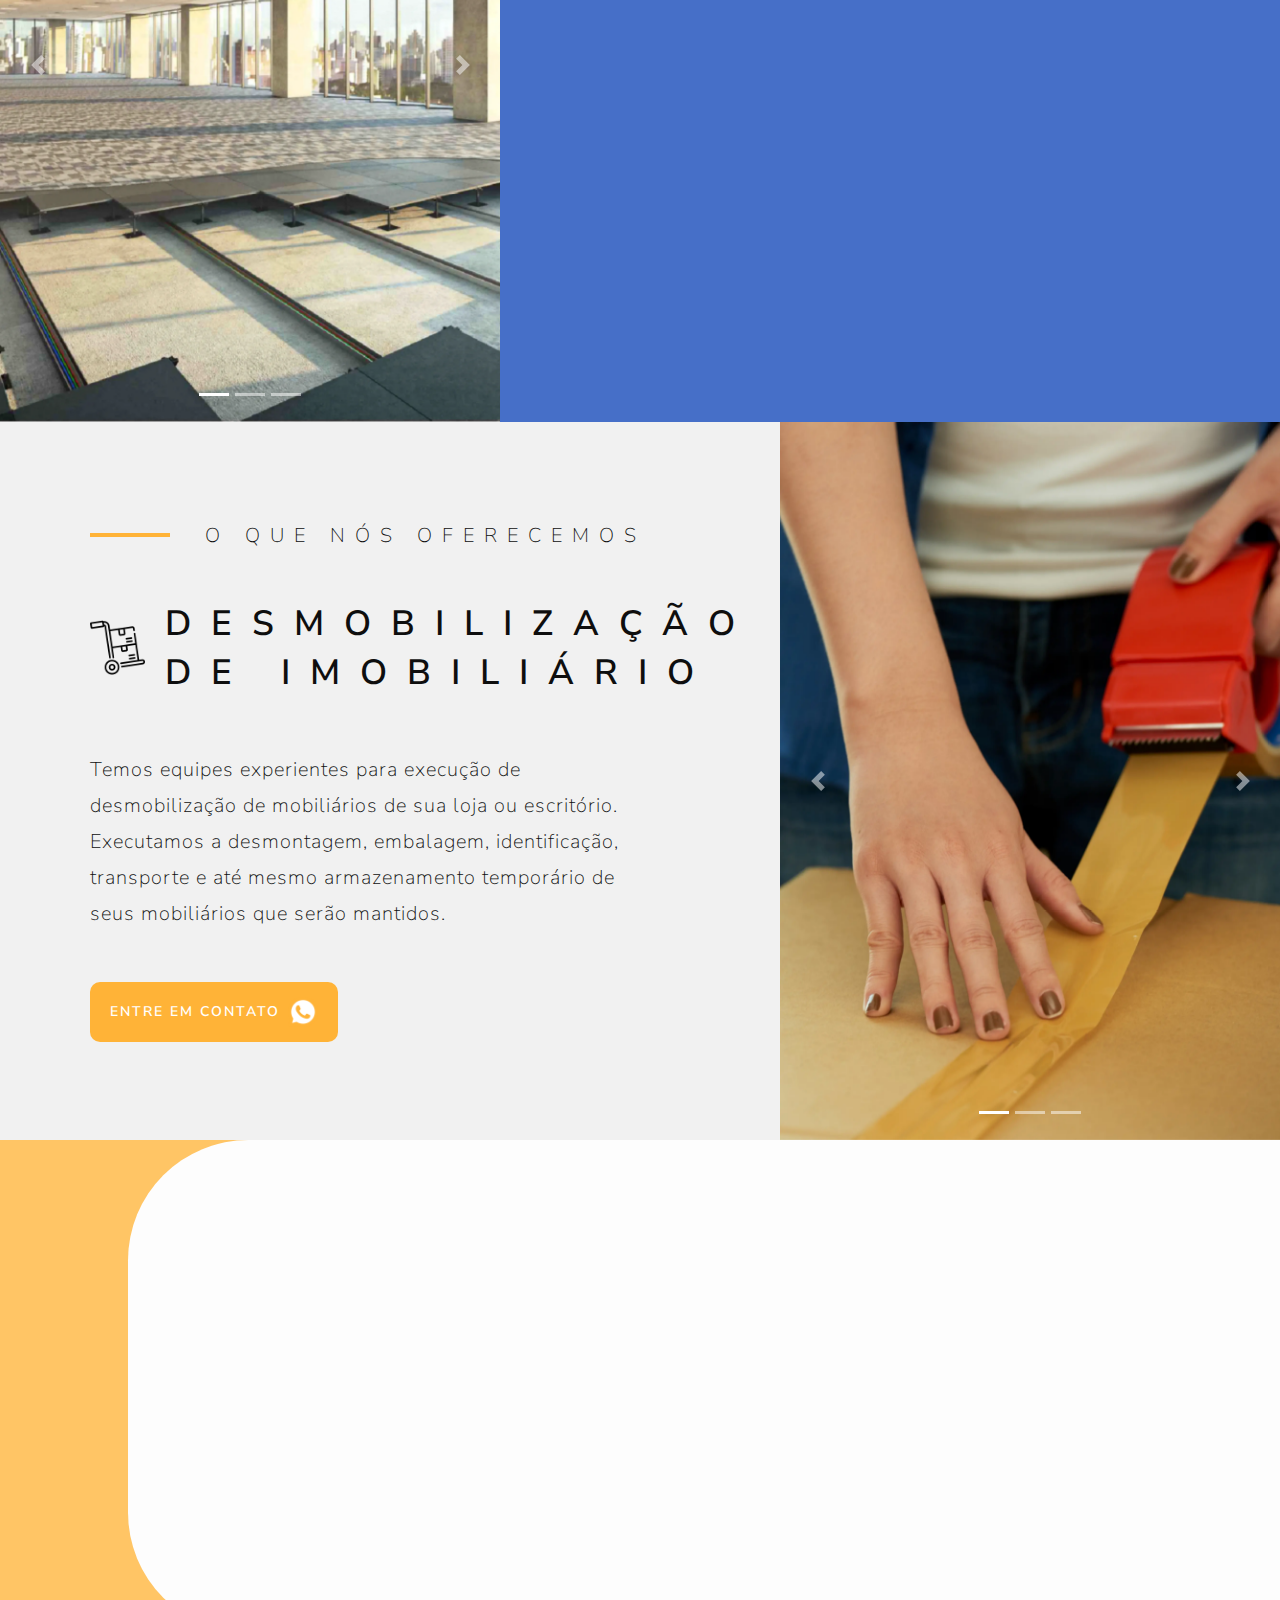
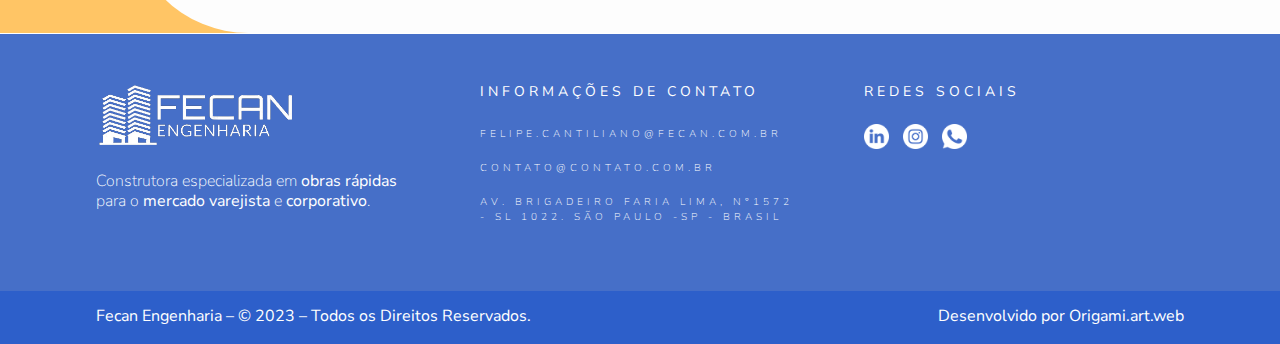
==== commit 33af0ebc: "att" ====
--- a/index.html
+++ b/index.html
@@ -12,7 +12,7 @@
     <link rel="preconnect" href="https://fonts.googleapis.com">
     <link rel="preconnect" href="https://fonts.gstatic.com" crossorigin>
     <link rel="stylesheet" href="https://maxcdn.bootstrapcdn.com/bootstrap/4.5.2/css/bootstrap.min.css">
-    <!--<link href="https://unpkg.com/aos@2.3.1/dist/aos.css" rel="stylesheet">!-->
+    <link href="https://unpkg.com/aos@2.3.1/dist/aos.css" rel="stylesheet">
 </head>
 
 <body>
@@ -43,7 +43,7 @@
         <section class="section-main">
             <section class="section-engenharia" data-aos="fade-up" data-aos-duration="3000" >
                     <div class="titulo-quebra">
-                        <div class="linha" data-aos="fade-right" data-aos-duration="3000"></div>
+                        <div class="linha" data-aos="fade-up"  data-aos-duration="3000"></div>
                         <h1>Fecan Engenharia</h1>
                     </div>
                 
@@ -65,7 +65,7 @@
             <div class="div-image">
                 <img src="assets/image/imagem-quem-somos.jpg" alt="dois engenheiros lendo instruções">
             </div>
-            <div class="div-texto-somos" data-aos="fade-left"  data-aos-duration="3000" >
+            <div class="div-texto-somos"data-aos="fade-up" data-aos-duration="3000" >
                 <div class="text-content">
                     <h1>FECAN ENGENHARIA</h1>
                     <h2>Quem somos</h2>
@@ -81,9 +81,9 @@
 
     <section class="section-servicos" id="servicos-link">
         <div class="content-servicos">
-            <div class="titulo-servicos">
+            <div class="titulo-servicos" data-aos="fade-up" data-aos-duration="3000">
                 <div class="titulo-quebra2">
-                    <div class="linha2"></div>
+                    <div class="linha2" data-aos="fade-up"  data-aos-duration="3000"></div>
                     <h1>O que nós oferecemos</h1>
                 </div>
                 <h2>Nossos serviços</h2>
@@ -91,9 +91,9 @@
 
             </div>
 
-            <div class="cards-servicos">
+            <div class="cards-servicos" data-aos="fade-up" data-aos-duration="3000">
                 <a href="#civil">
-                    <div class="card-servicos">
+                    <div class="card-servicos" >
                             <div class="image-servicos">
                                 <img src="assets/image/Civil-image.webp" alt="imagem engenheiros olhando projeto em uma planta">
                             </div>
@@ -176,7 +176,7 @@
         </div>
     </section>
 
-    <section class="section-solucoes">
+    <section class="section-solucoes" data-aos="fade-up" data-aos-duration="3000">
         <div class="div-texto-solucoes">
             <div class="text-content-solucoes">
                 <h1>FECAN ENGENHARIA</h1>
@@ -229,9 +229,9 @@
 
         
 
-        <div class="div-texto-civil">
+        <div class="div-texto-civil" data-aos="fade-up" data-aos-duration="3000">
             <div class="titulo-quebra">
-                <div class="linha"></div>
+                <div class="linha" data-aos="fade-up"  data-aos-duration="3000"></div>
                 <h1>O que nós oferecemos</h1>
             </div>
                 <div class="titulo">
@@ -252,13 +252,13 @@
     <section class="section-gesso"  id="gesso">
        
 
-        <div class="div-texto-gesso">
+        <div class="div-texto-gesso" data-aos="fade-up" data-aos-duration="3000">
             <div class="titulo-quebra">
-                <div class="linha"></div>
+                <div class="linha" data-aos="fade-up" data-aos-duration="3000"></div>
                 <h1>O que nós oferecemos</h1>
             </div>
             <div class="titulo">
-                <h2>Gesso</h2> <img src="assets/image/icones/gesso.png" alt="" class="icon-solucoes">
+                <h2> <img src="assets/image/icones/gesso.png" alt="" class="icon-solucoes">Gesso</h2>
             </div>
             <p>Temos uma equipe especializada na aplicação do Gesso. Gesso acartonado, revestimento de paredes, divisórias, forros em Drywall, sancas e molduras.</p>
             <a href="https://wa.link/0ocrqi" target="_blank"><button class="button-contato">Entre em contato<img src="assets/image/icon-whatsapp.png" alt="icon-whatsapp" class="icon-whatsapp"></button></a>
@@ -328,9 +328,9 @@
     </div>
     <!-- Fim do Carrossel Bootstrap -->
 
-    <div class="div-texto-civil">
+    <div class="div-texto-civil" data-aos="fade-up" data-aos-duration="3000">
         <div class="titulo-quebra">
-            <div class="linha"></div>
+            <div class="linha" data-aos="fade-up" data-aos-duration="3000"></div>
             <h1>O que nós oferecemos</h1>
         </div>
         <div class="titulo">
@@ -348,9 +348,9 @@
  <section class="section-gesso" id="pintura">
 
 
-    <div class="div-texto-gesso">
+    <div class="div-texto-gesso" data-aos="fade-up" data-aos-duration="3000">
         <div class="titulo-quebra">
-            <div class="linha"></div>
+            <div class="linha" data-aos="fade-up" data-aos-duration="3000"></div>
             <h1>O que nós oferecemos</h1>
         </div>
             <div class="titulo">
@@ -430,9 +430,9 @@
     </div>
     <!-- Fim do Carrossel Bootstrap -->
 
-    <div class="div-texto-civil">
+    <div class="div-texto-civil" data-aos="fade-up" data-aos-duration="3000">
         <div class="titulo-quebra">
-            <div class="linha"></div>
+            <div class="linha" data-aos="fade-up" data-aos-duration="3000"></div>
             <h1>O que nós oferecemos</h1>
         </div>
         <div class="titulo">
@@ -448,9 +448,9 @@
 
 <section class="section-gesso" id="ar">
 
-    <div class="div-texto-gesso">
+    <div class="div-texto-gesso" data-aos="fade-up" data-aos-duration="3000">
         <div class="titulo-quebra">
-            <div class="linha"></div>
+            <div class="linha" data-aos="fade-up" data-aos-duration="3000"></div>
             <h1>O que nós oferecemos</h1>
         </div>
         <div class="titulo">
@@ -532,9 +532,9 @@
 
    <!-- Fim do Carrossel Bootstrap -->
 
-   <div class="div-texto-civil">
+   <div class="div-texto-civil" data-aos="fade-up" data-aos-duration="3000">
        <div class="titulo-quebra">
-           <div class="linha"></div>
+           <div class="linha" data-aos="fade-up" data-aos-duration="3000"></div>
            <h1>O que nós oferecemos</h1>
        </div>
            <div class="titulo">
@@ -557,7 +557,7 @@
             <h1>O que nós oferecemos</h1>
         </div>
         <div class="titulo">
-            <img src="assets/image/icones/ar.png" alt="" class="icon-solucoes"><h2 id="titulo-maior">Desmobilização de imobiliário</h2>
+            <img src="assets/image/icones/carrinho.png" alt="" class="icon-solucoes"><h2 id="titulo-maior">Desmobilização de imobiliário</h2>
         </div>
         <p>Temos equipes experientes para execução de desmobilização de mobiliários de sua loja ou escritório. Executamos a desmontagem, embalagem, identificação, transporte e até mesmo armazenamento temporário de seus mobiliários que serão mantidos.</p>
         <a href="https://wa.link/0ocrqi" target="_blank"><button class="button-contato">Entre em contato<img src="assets/image/icon-whatsapp.png" alt="icon-whatsapp" class="icon-whatsapp"></button></a>
@@ -598,9 +598,9 @@
 
 <!--section-contato-->
 
-<section class="section-contato">
+<section class="section-contato" > 
     <div class="div-texto-somos">
-        <div class="text-content">
+        <div class="text-content" data-aos="fade-up" data-aos-duration="3000">
             
            <h1>FECAN ENGENHARIA</h1>
            <h2>Entre em contato</h2>
@@ -615,7 +615,7 @@
 
 <!--whats buttom-->
 
-<a href="https://wa.link/0ocrqi" target="_blank"class="btn-whatsapp-pulse btn-whatsapp-pulse-border">
+<a href="https://wa.link/0ocrqi" target="_blank"class="btn-whatsapp-pulse btn-whatsapp-pulse-border" >
 	<i class="bi bi-whatsapp"></i>
 </a>
 
--- a/assets/css/midia.css
+++ b/assets/css/midia.css
@@ -377,6 +377,34 @@
         padding-top: 13px;
         
       }
+    .footer-content img {
+        width: 130px;
+
+
+      }
+      .icons-footer img {
+        width: 25px;
+      }
+
+      .footer-content p {
+        font-size: 8px;
+    }
+
+    .footer-content h2 {
+        font-size: 12px;
+    }
+
+    .assinatura-content {
+        display: grid;
+        font-size: 10px
+    
+    }
+
+      .footer-content h3 {
+        font-size: 10px;
+      }
+
+     
 
       .assinatura-content{
         display: grid;
@@ -387,6 +415,9 @@
     
 
 }
+
+
+
 
 @media (max-width: 840px) {
     .cards-servicos {
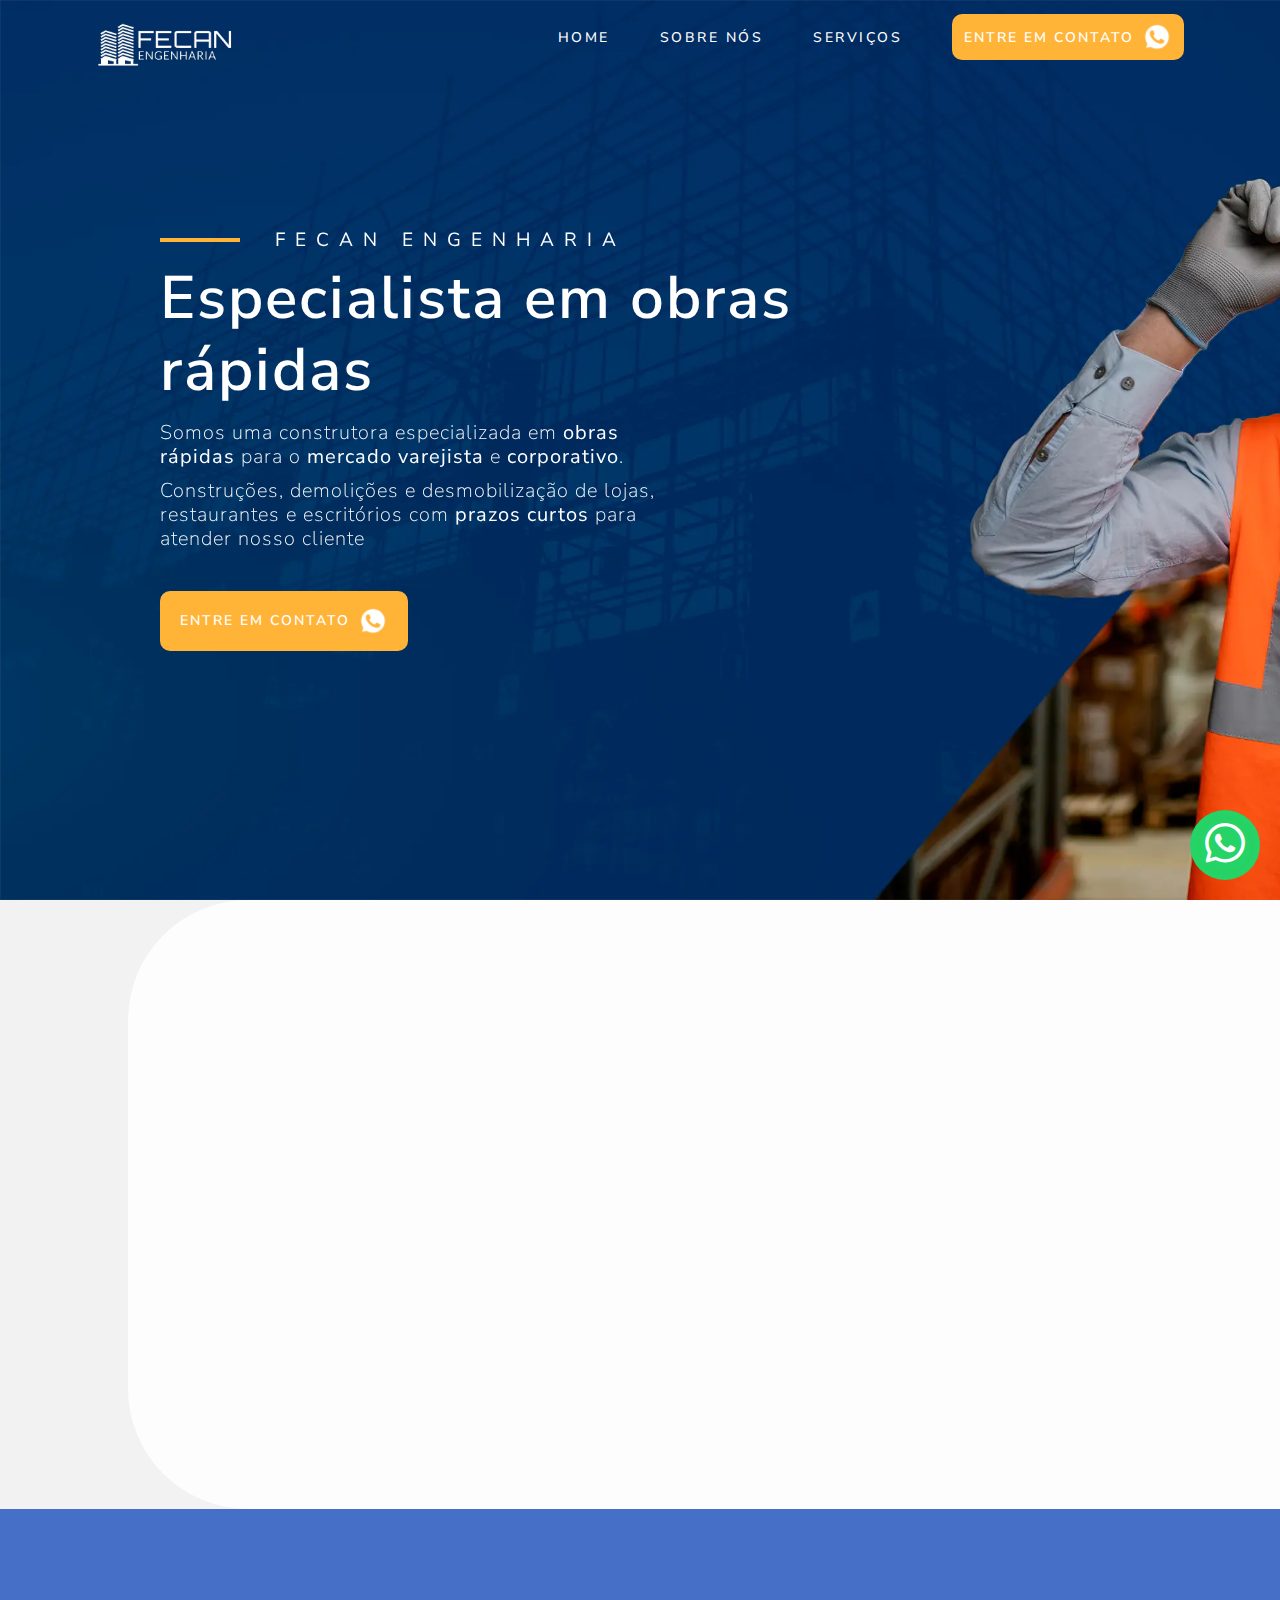
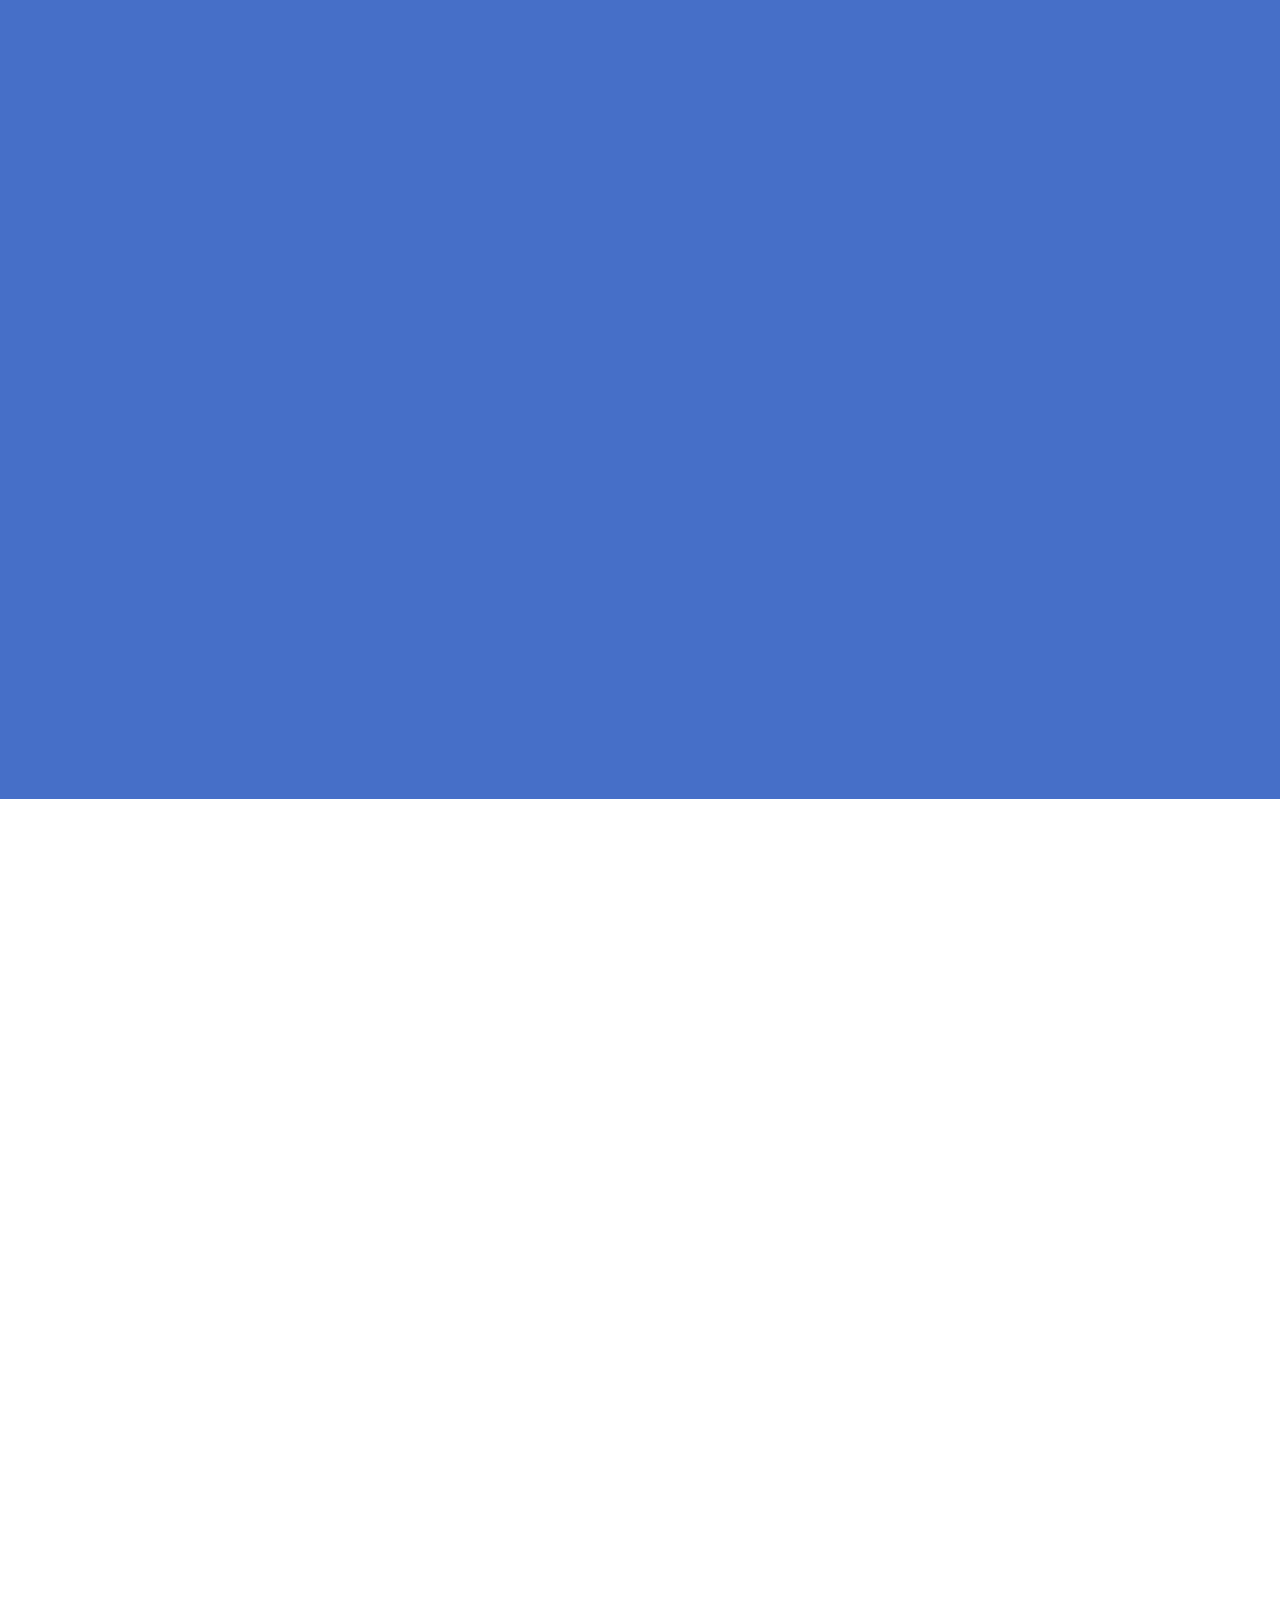
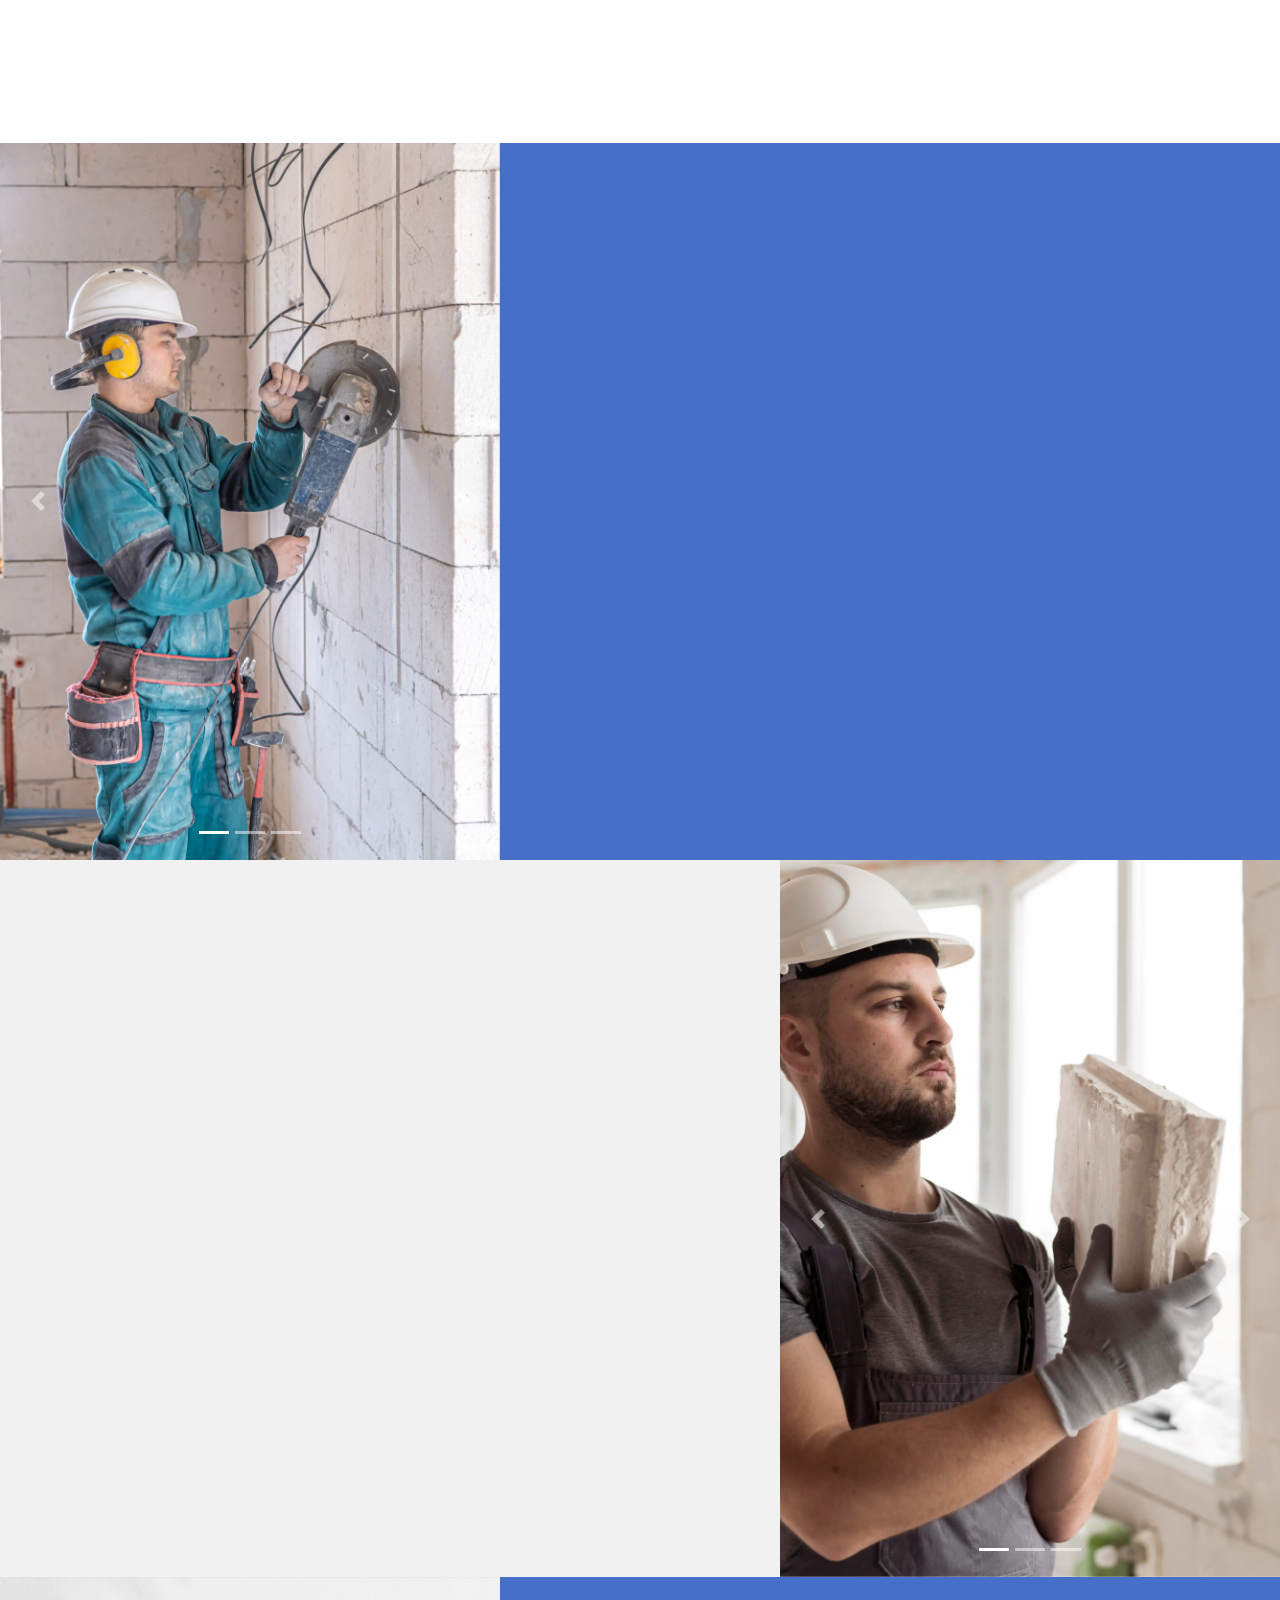
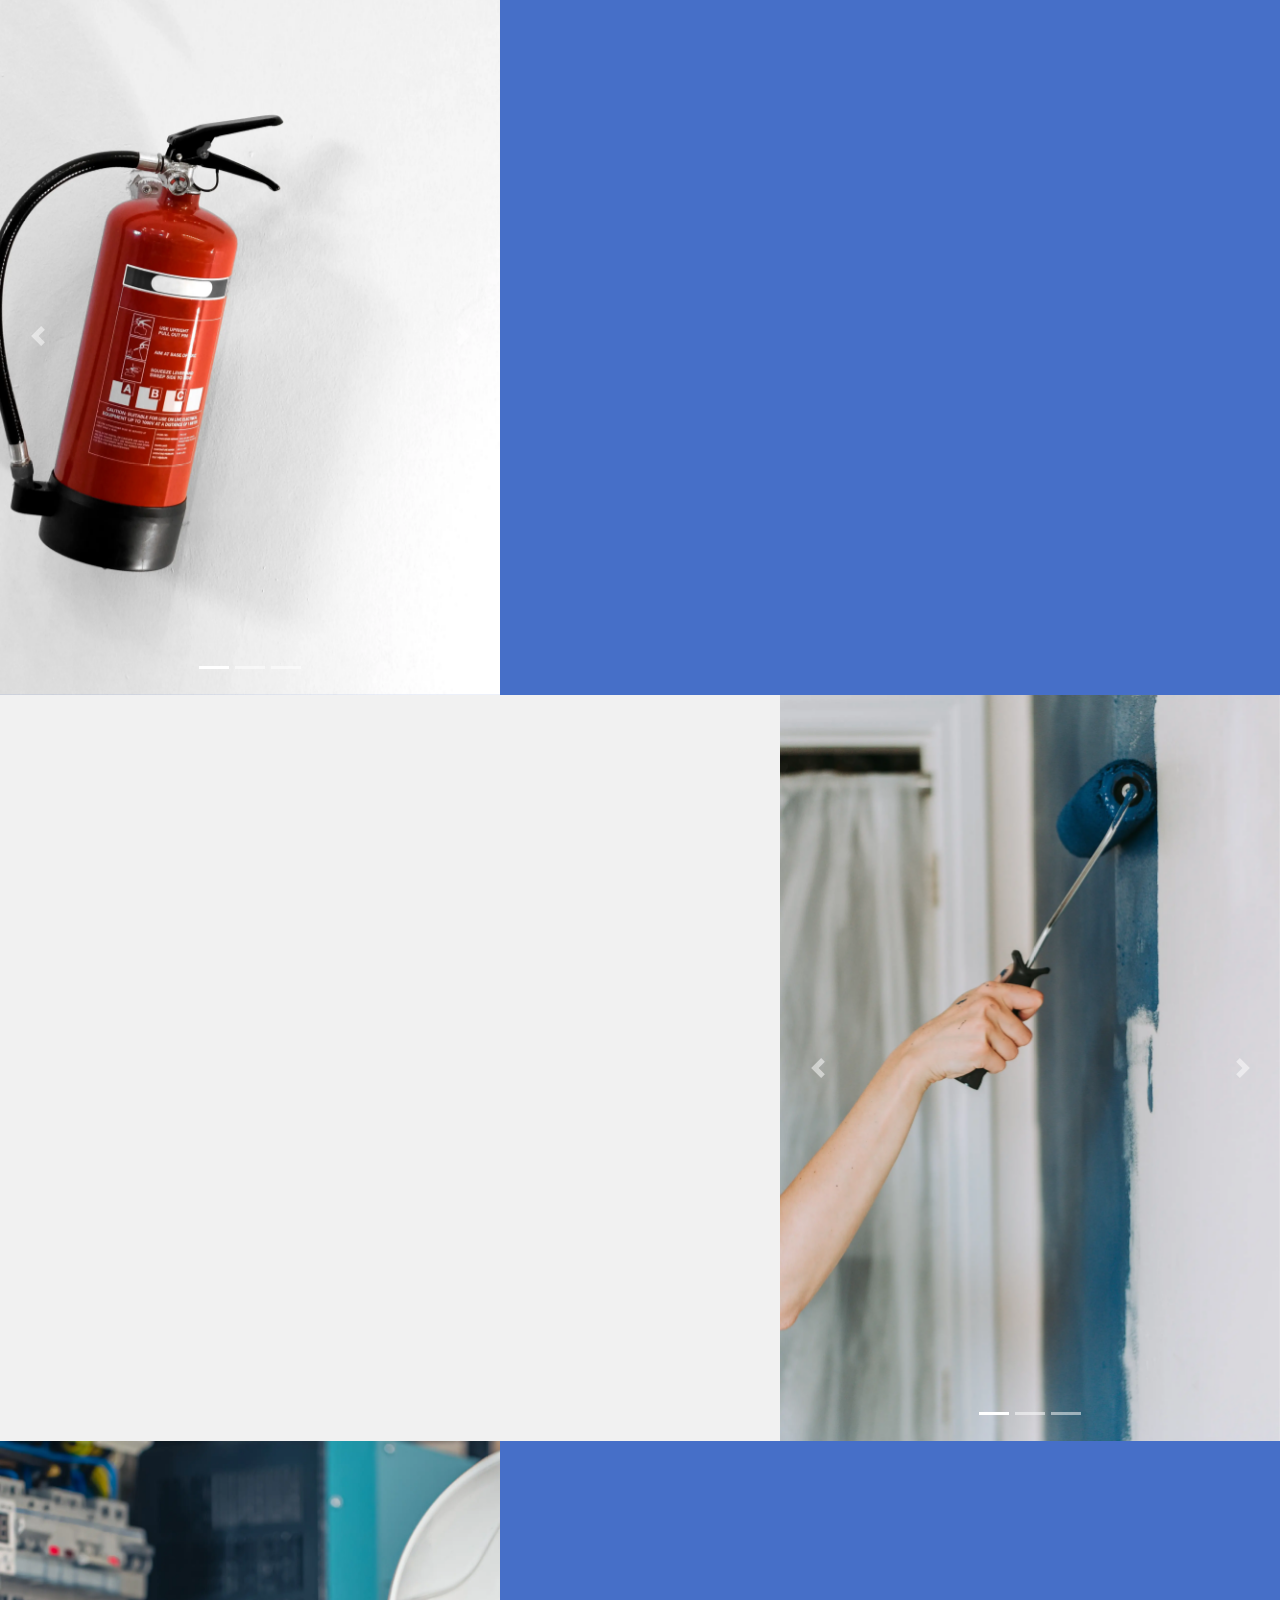
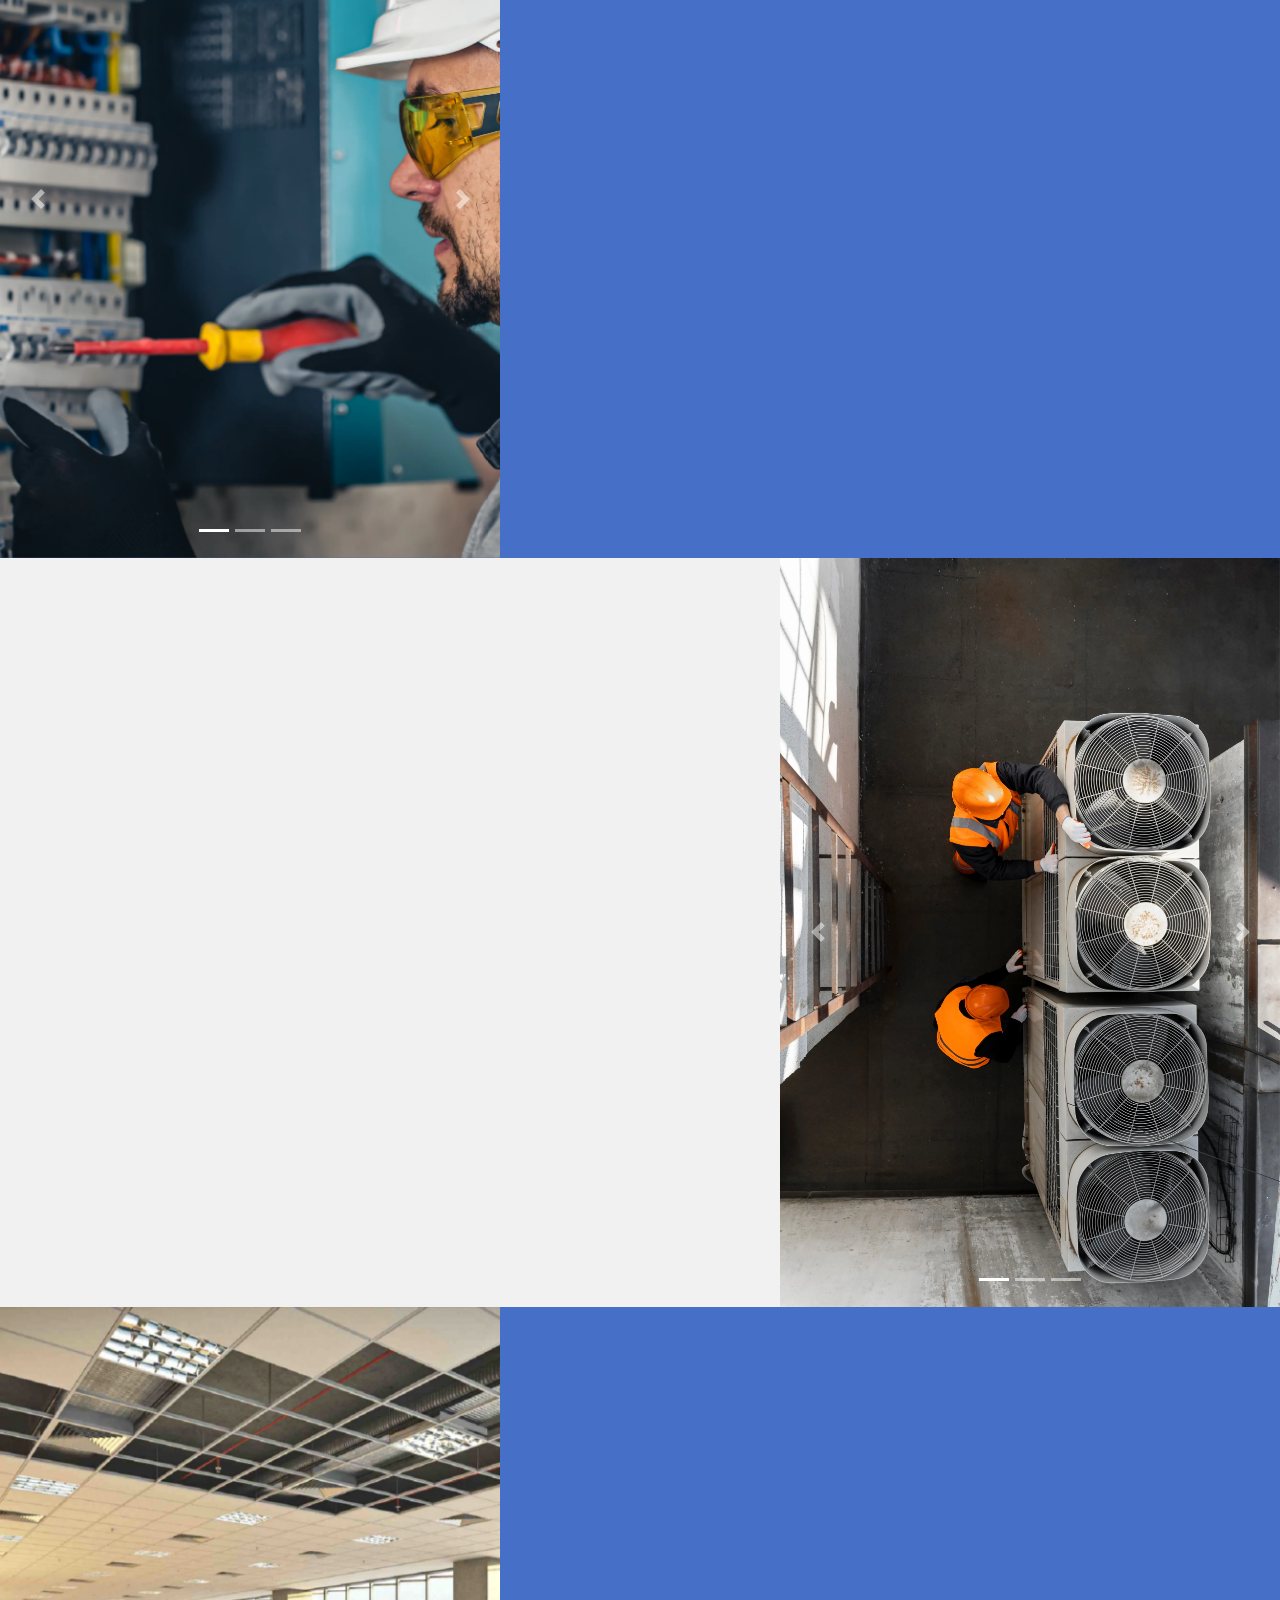
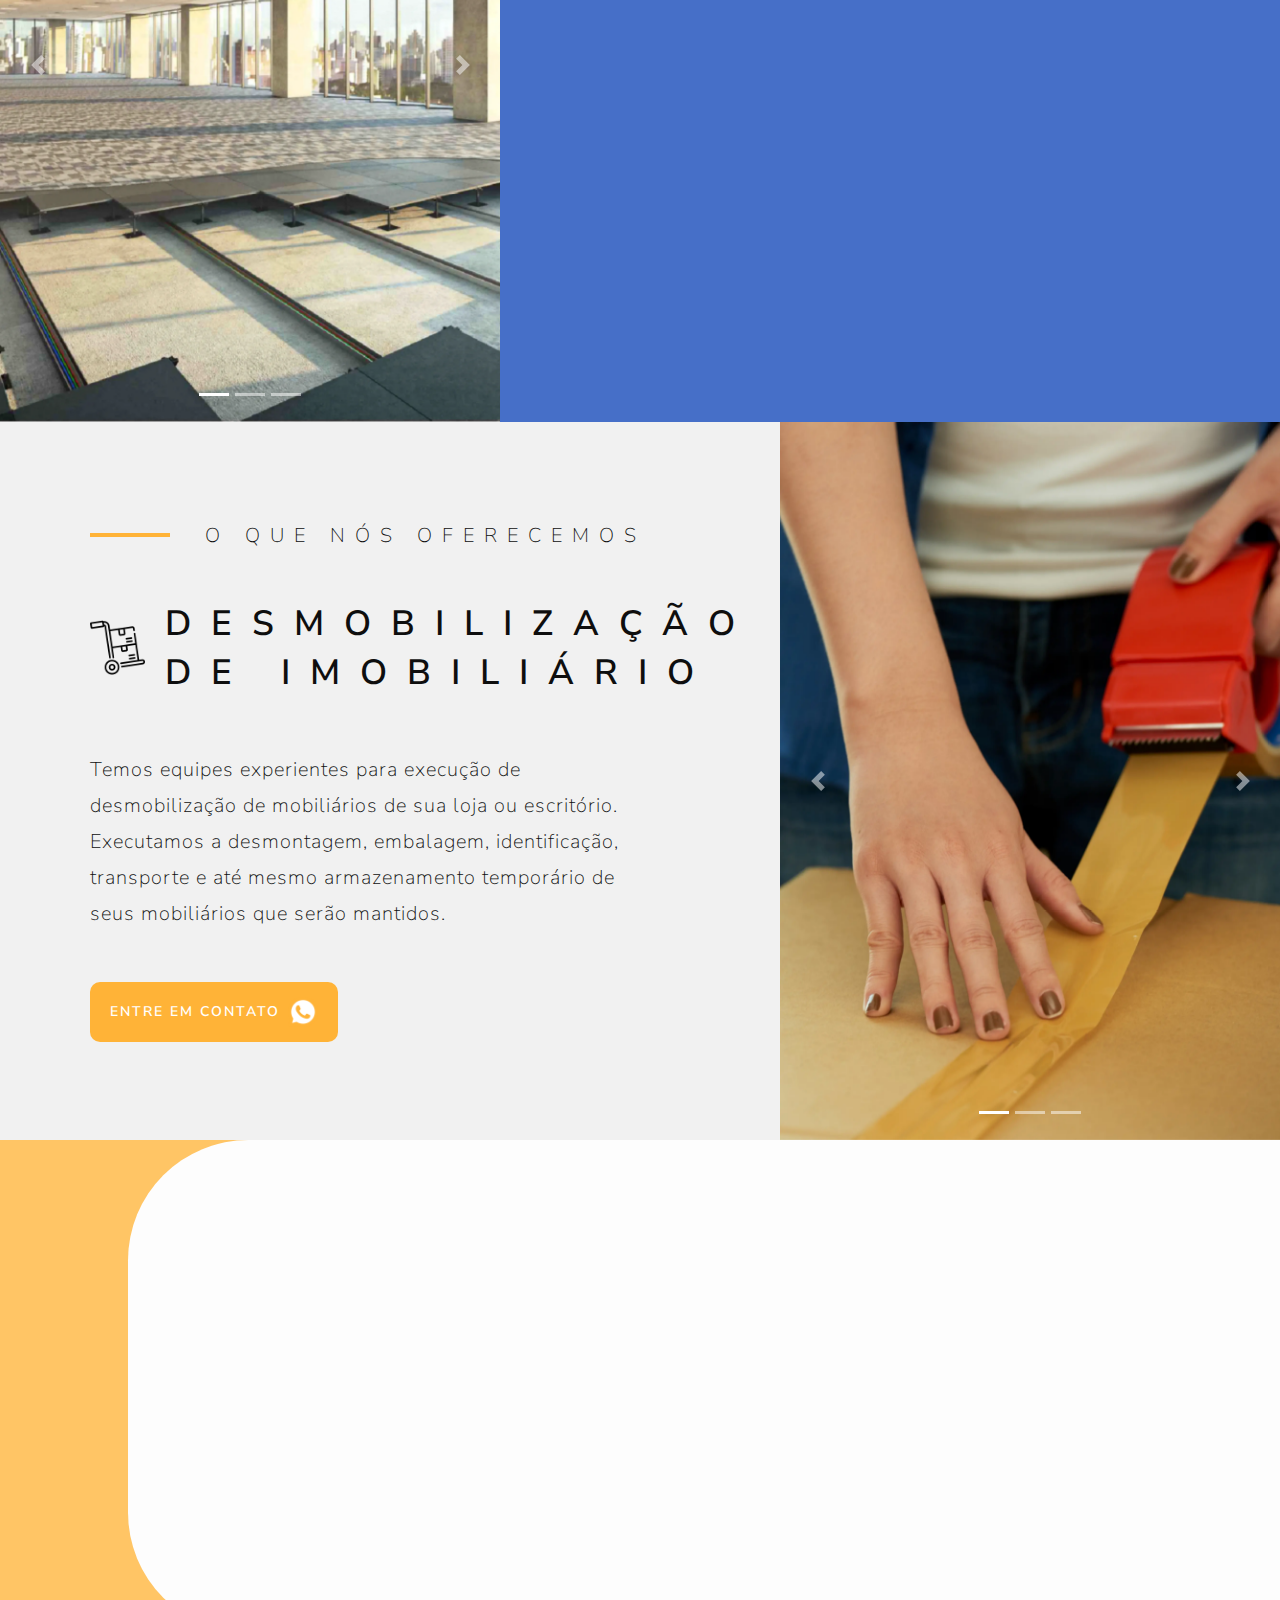
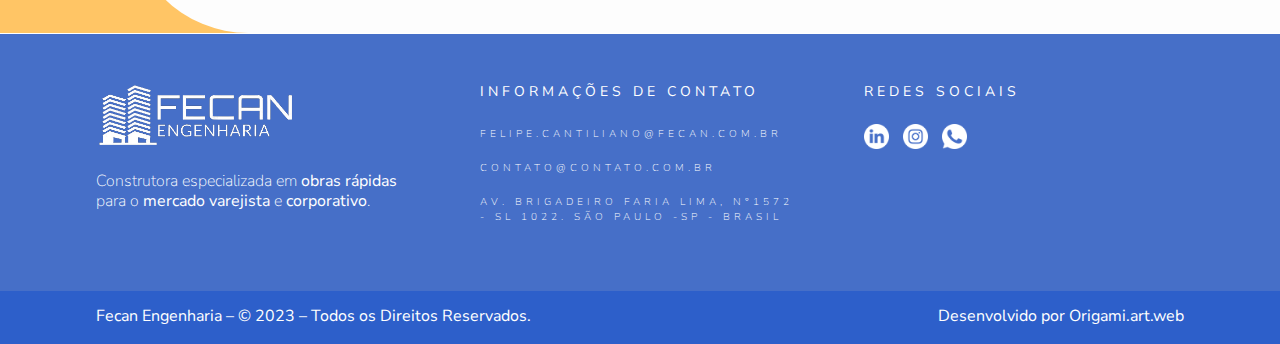
==== commit 07e8fcc2: "att" ====
--- a/index.html
+++ b/index.html
@@ -65,8 +65,8 @@
             <div class="div-image">
                 <img src="assets/image/imagem-quem-somos.jpg" alt="dois engenheiros lendo instruções">
             </div>
-            <div class="div-texto-somos"data-aos="fade-up" data-aos-duration="3000" >
-                <div class="text-content">
+            <div class="div-texto-somos">
+                <div class="text-content" data-aos="fade-up" data-aos-duration="3000" >
                     <h1>FECAN ENGENHARIA</h1>
                     <h2>Quem somos</h2>
                     <p>Contamos com uma <strong>equipe técnica</strong> e mão de obra experiente e bem treinada para garantir a qualidade com o prazo de entrega dos nosso contratos. <br>
@@ -91,9 +91,9 @@
 
             </div>
 
-            <div class="cards-servicos" data-aos="fade-up" data-aos-duration="3000">
+            <div class="cards-servicos">
                 <a href="#civil">
-                    <div class="card-servicos" >
+                    <div class="card-servicos" data-aos="fade-up" data-aos-duration="3000">
                             <div class="image-servicos">
                                 <img src="assets/image/Civil-image.webp" alt="imagem engenheiros olhando projeto em uma planta">
                             </div>
@@ -103,7 +103,7 @@
                     </div>
                 </a>
                 <a href="#gesso">
-                    <div class="card-servicos">
+                    <div class="card-servicos" data-aos="fade-up" data-aos-duration="3000">
                         <div class="image-servicos">
                             <img src="assets/image/gesso-image.jpg" alt="imagem homens trocando gesso">
                         </div>
@@ -113,7 +113,7 @@
                     </div>
                 </a>
                 <a href="#incendio">
-                    <div class="card-servicos">
+                    <div class="card-servicos" data-aos="fade-up" data-aos-duration="3000">
                         <div class="image-servicos">
                             <img src="assets/image/combate-incendio-image.webp" alt="imagem alarme de incendio">
                         </div>
@@ -123,7 +123,7 @@
                     </div>
                 </a>
                 <a href="#pintura">
-                    <div class="card-servicos">
+                    <div class="card-servicos" data-aos="fade-up" data-aos-duration="3000">
                         <div class="image-servicos">
                             <img src="assets/image/pintura-image.webp" alt="imagem balde de tinta">
                         </div>
@@ -133,7 +133,7 @@
                     </div>
                 </a>
                 <a href="#eletrica">
-                    <div class="card-servicos">
+                    <div class="card-servicos" data-aos="fade-up" data-aos-duration="3000">
                         <div class="image-servicos">
                             <img src="assets/image/eletrica-image.jpg" alt="imagem painel eletrico sendo trocado">
                         </div>
@@ -143,7 +143,7 @@
                     </div>
                 </a>
                 <a href="#ar">
-                    <div class="card-servicos">
+                    <div class="card-servicos" data-aos="fade-up" data-aos-duration="3000">
                         <div class="image-servicos">
                             <img src="assets/image/ar-image.webp" alt="imagem ar condicionado sendo trocado">
                         </div>
@@ -153,7 +153,7 @@
                     </div>
                 </a>
                 <a href="#piso">
-                    <div class="card-servicos">
+                    <div class="card-servicos" data-aos="fade-up" data-aos-duration="3000">
                         <div class="image-servicos">
                             <img src="assets/image/piso-image.webp" alt="imagem de homem medindo um piso">
                         </div>
@@ -163,7 +163,7 @@
                     </div>
                 </a>
                 <a href="#desmobilizacao">
-                    <div class="card-servicos">
+                    <div class="card-servicos" data-aos="fade-up" data-aos-duration="3000">
                         <div class="image-servicos">
                             <img src="assets/image/desmobilizacao-image.webp" alt="imagem sala comercial vazia">
                         </div>
--- a/assets/css/midia.css
+++ b/assets/css/midia.css
@@ -186,6 +186,7 @@
     }
     .titulo-servicos h1 {
         font-size: 14px;
+        line-height: 25px
         
 
     }
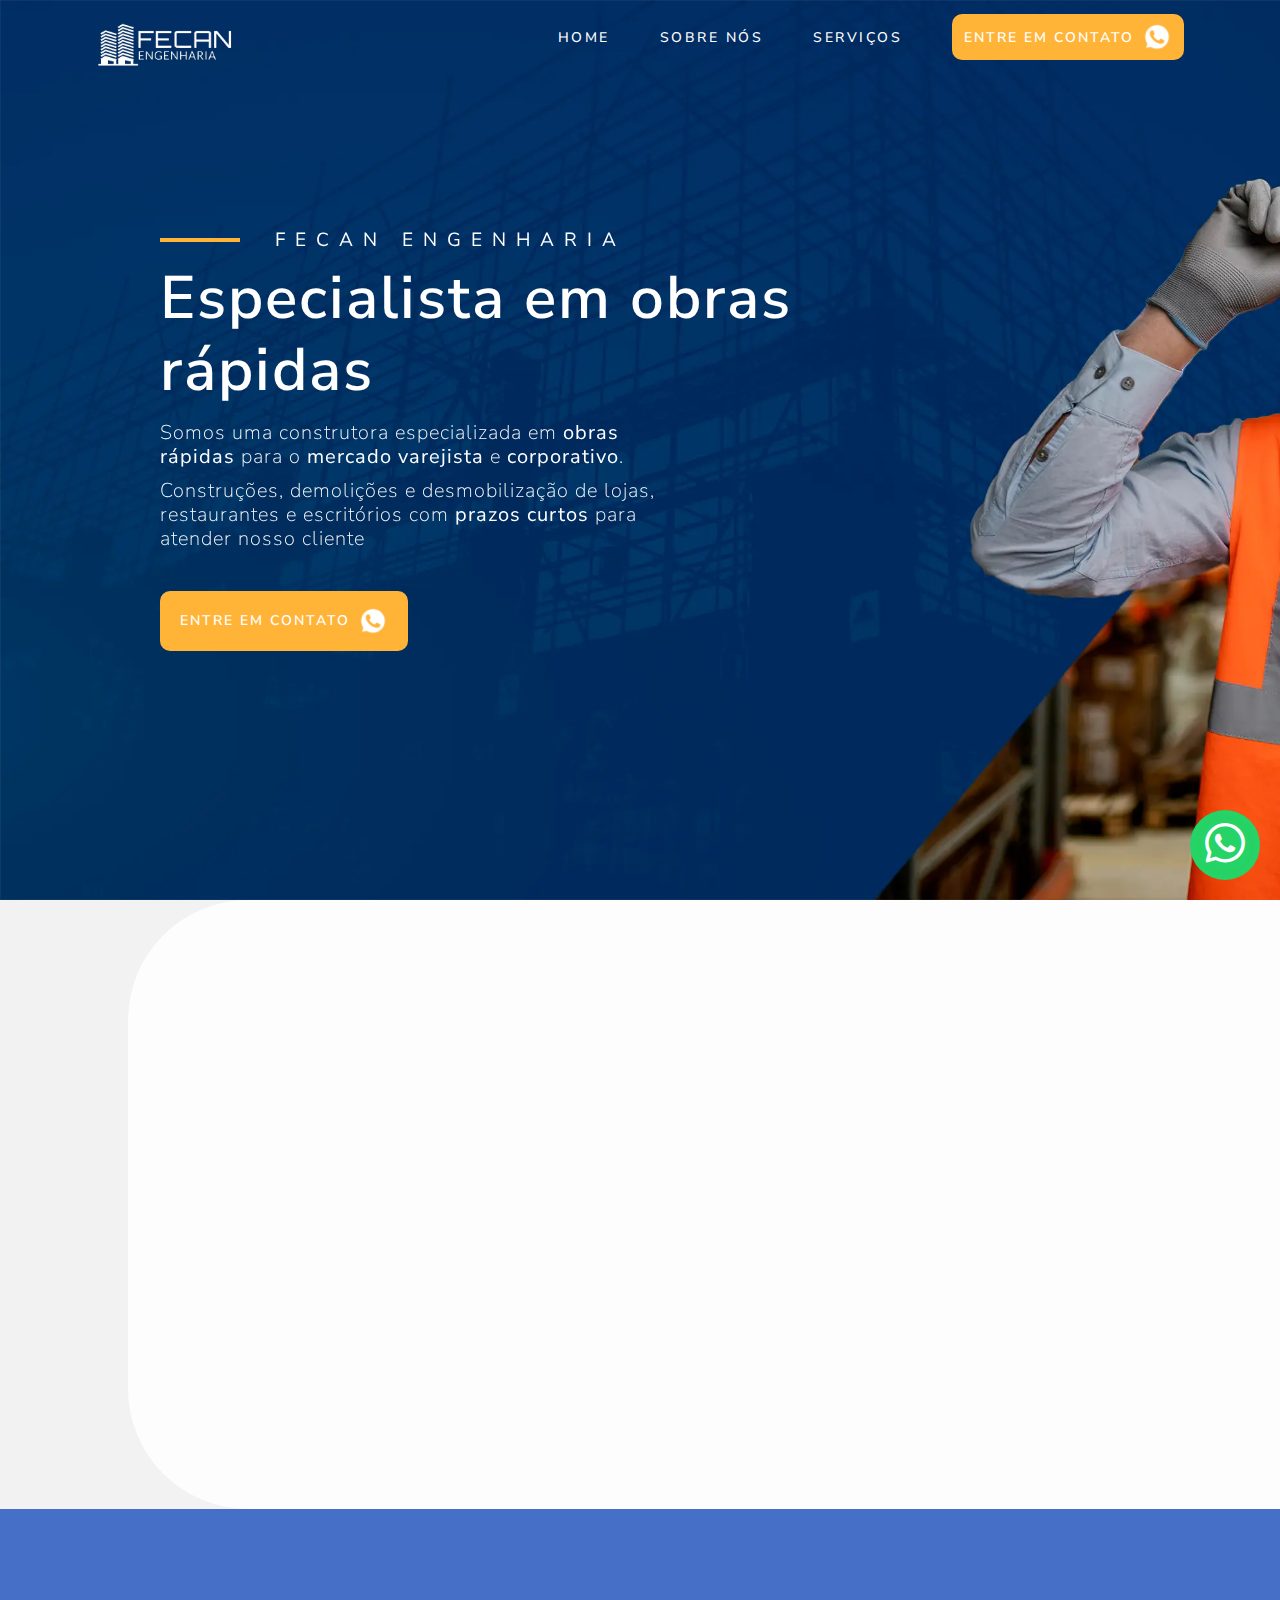
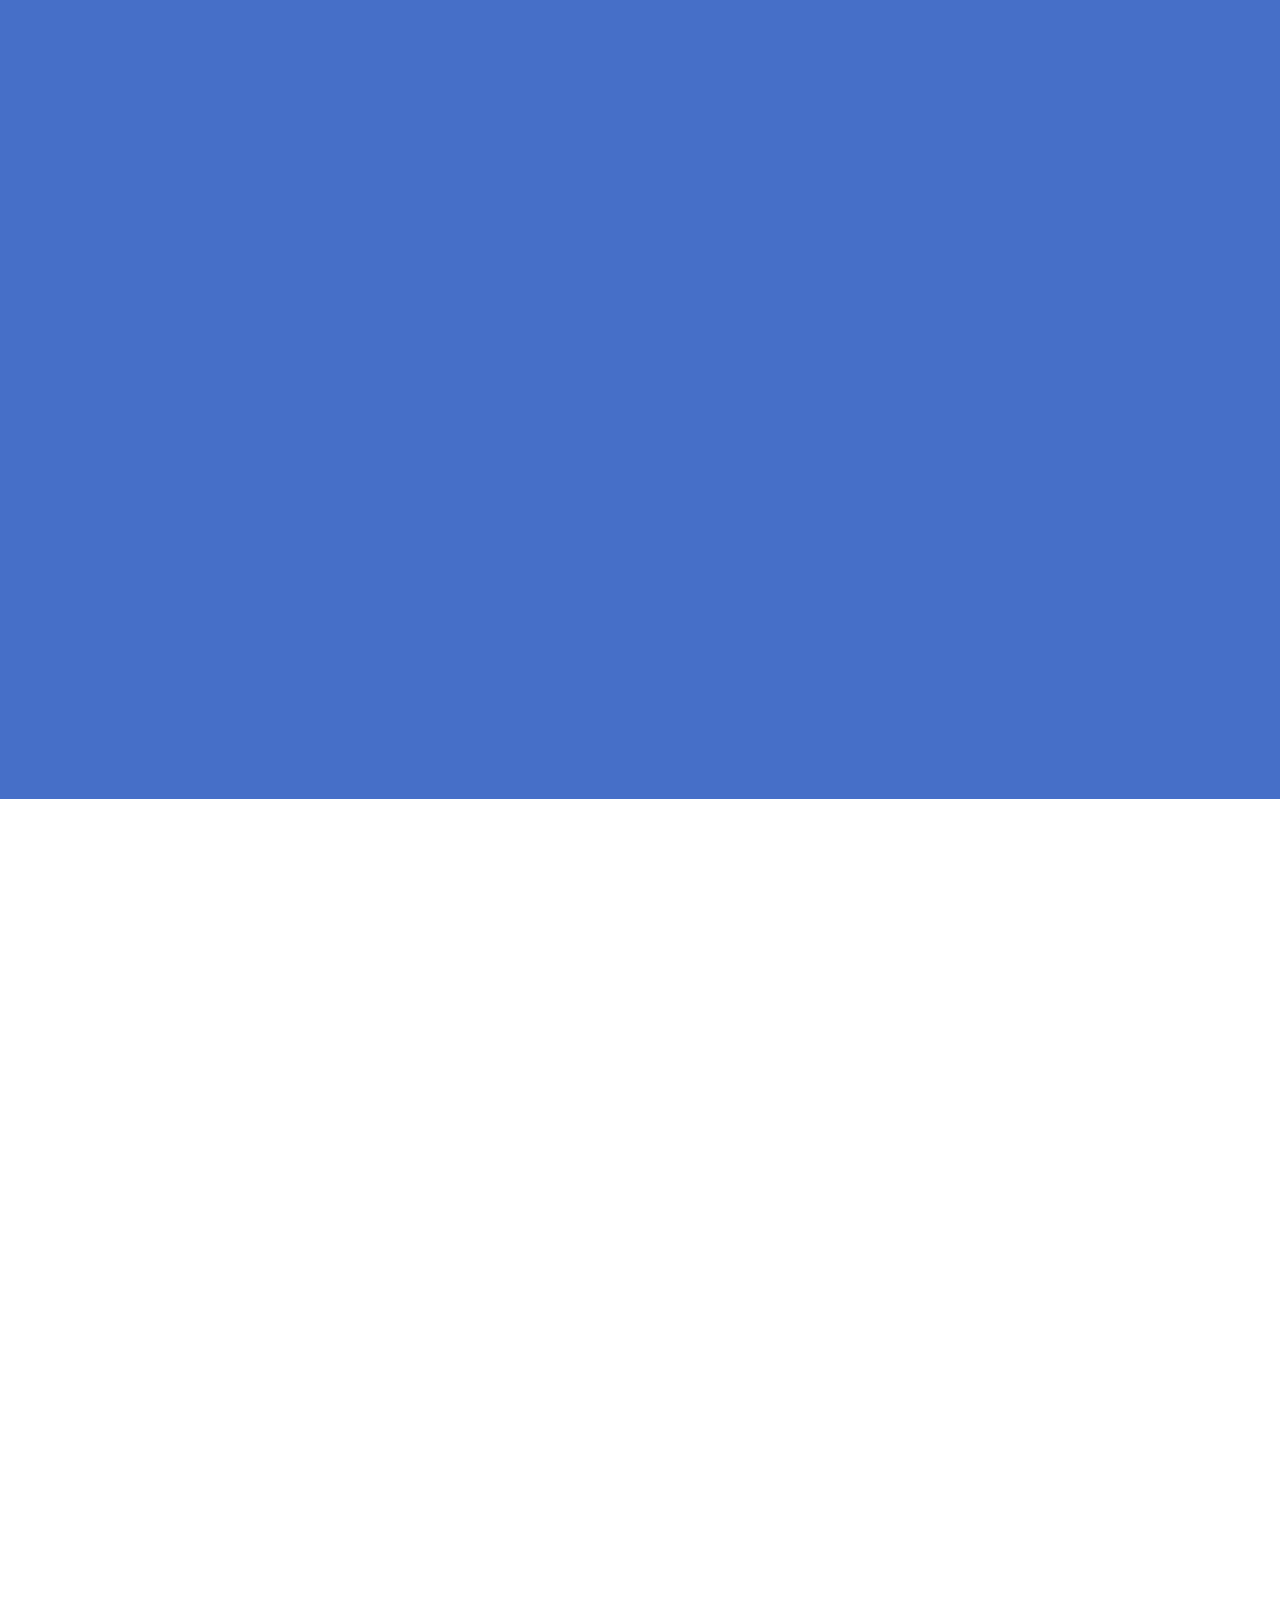
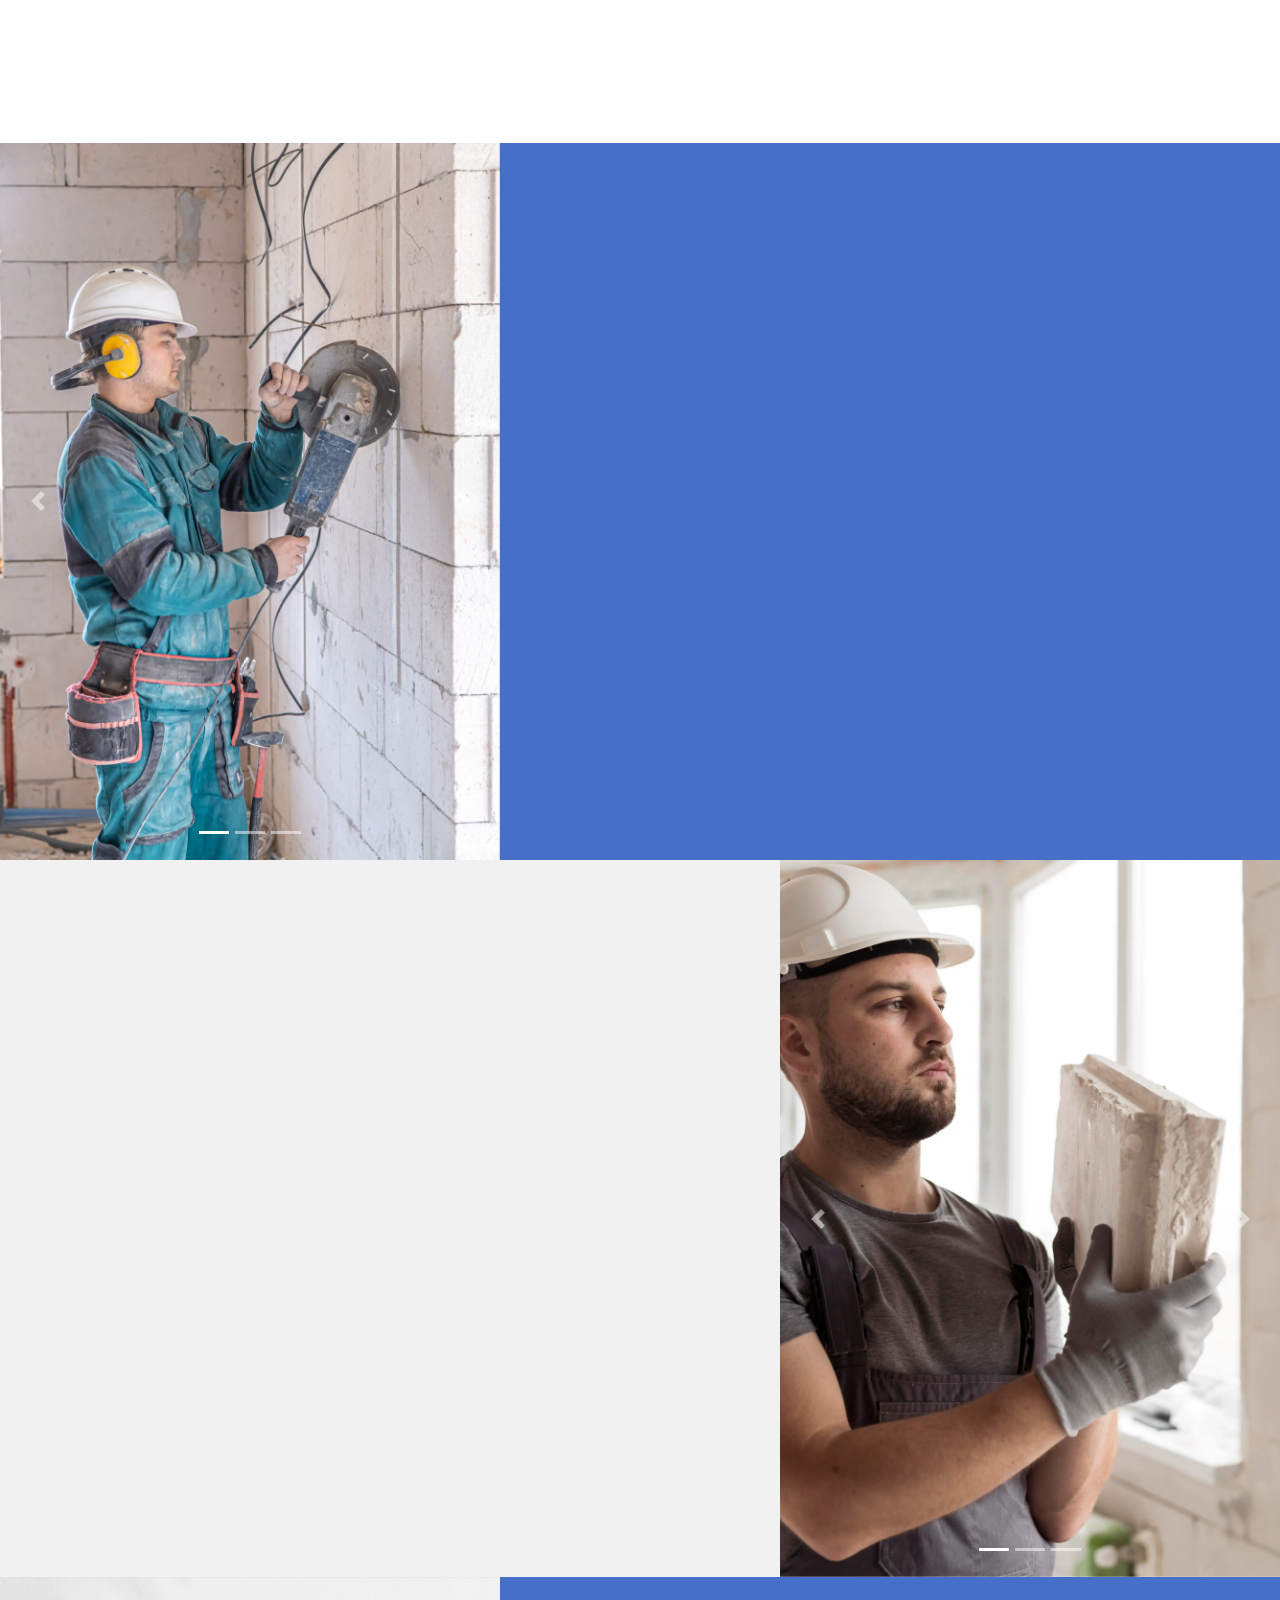
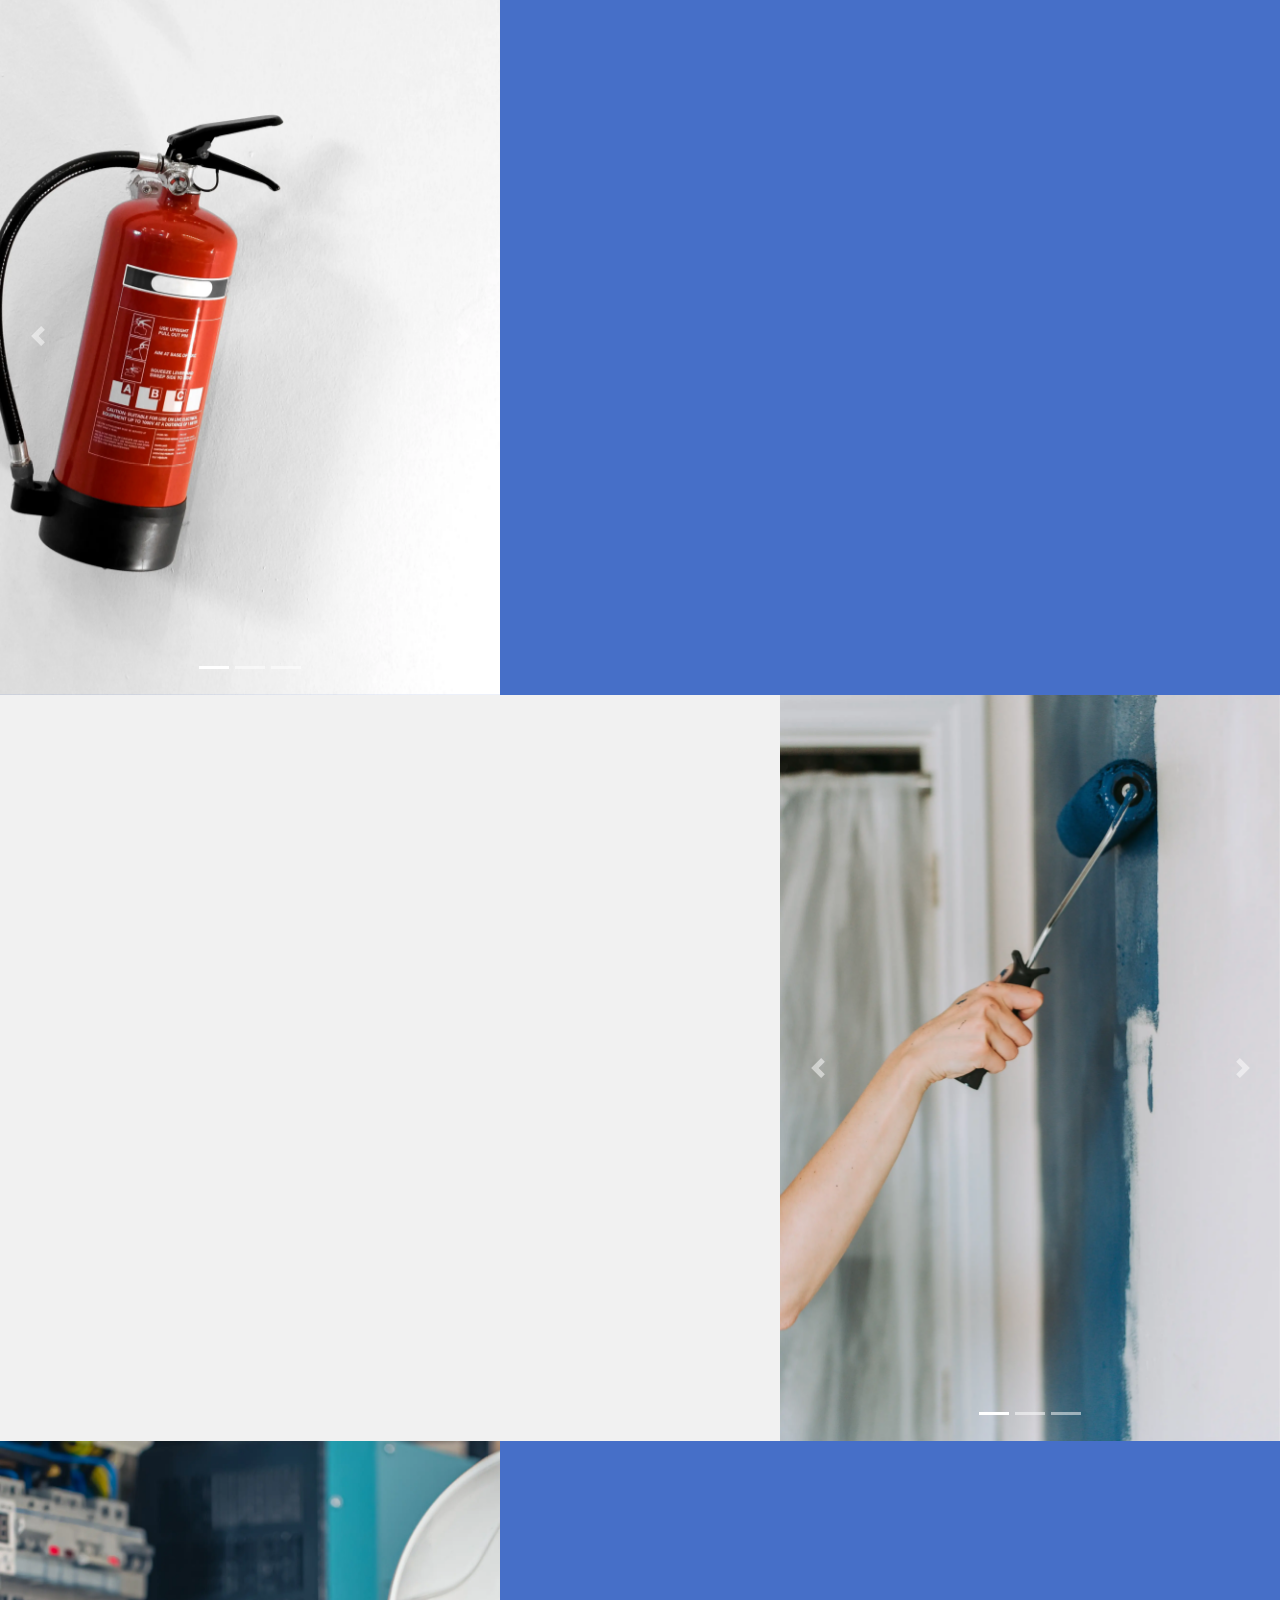
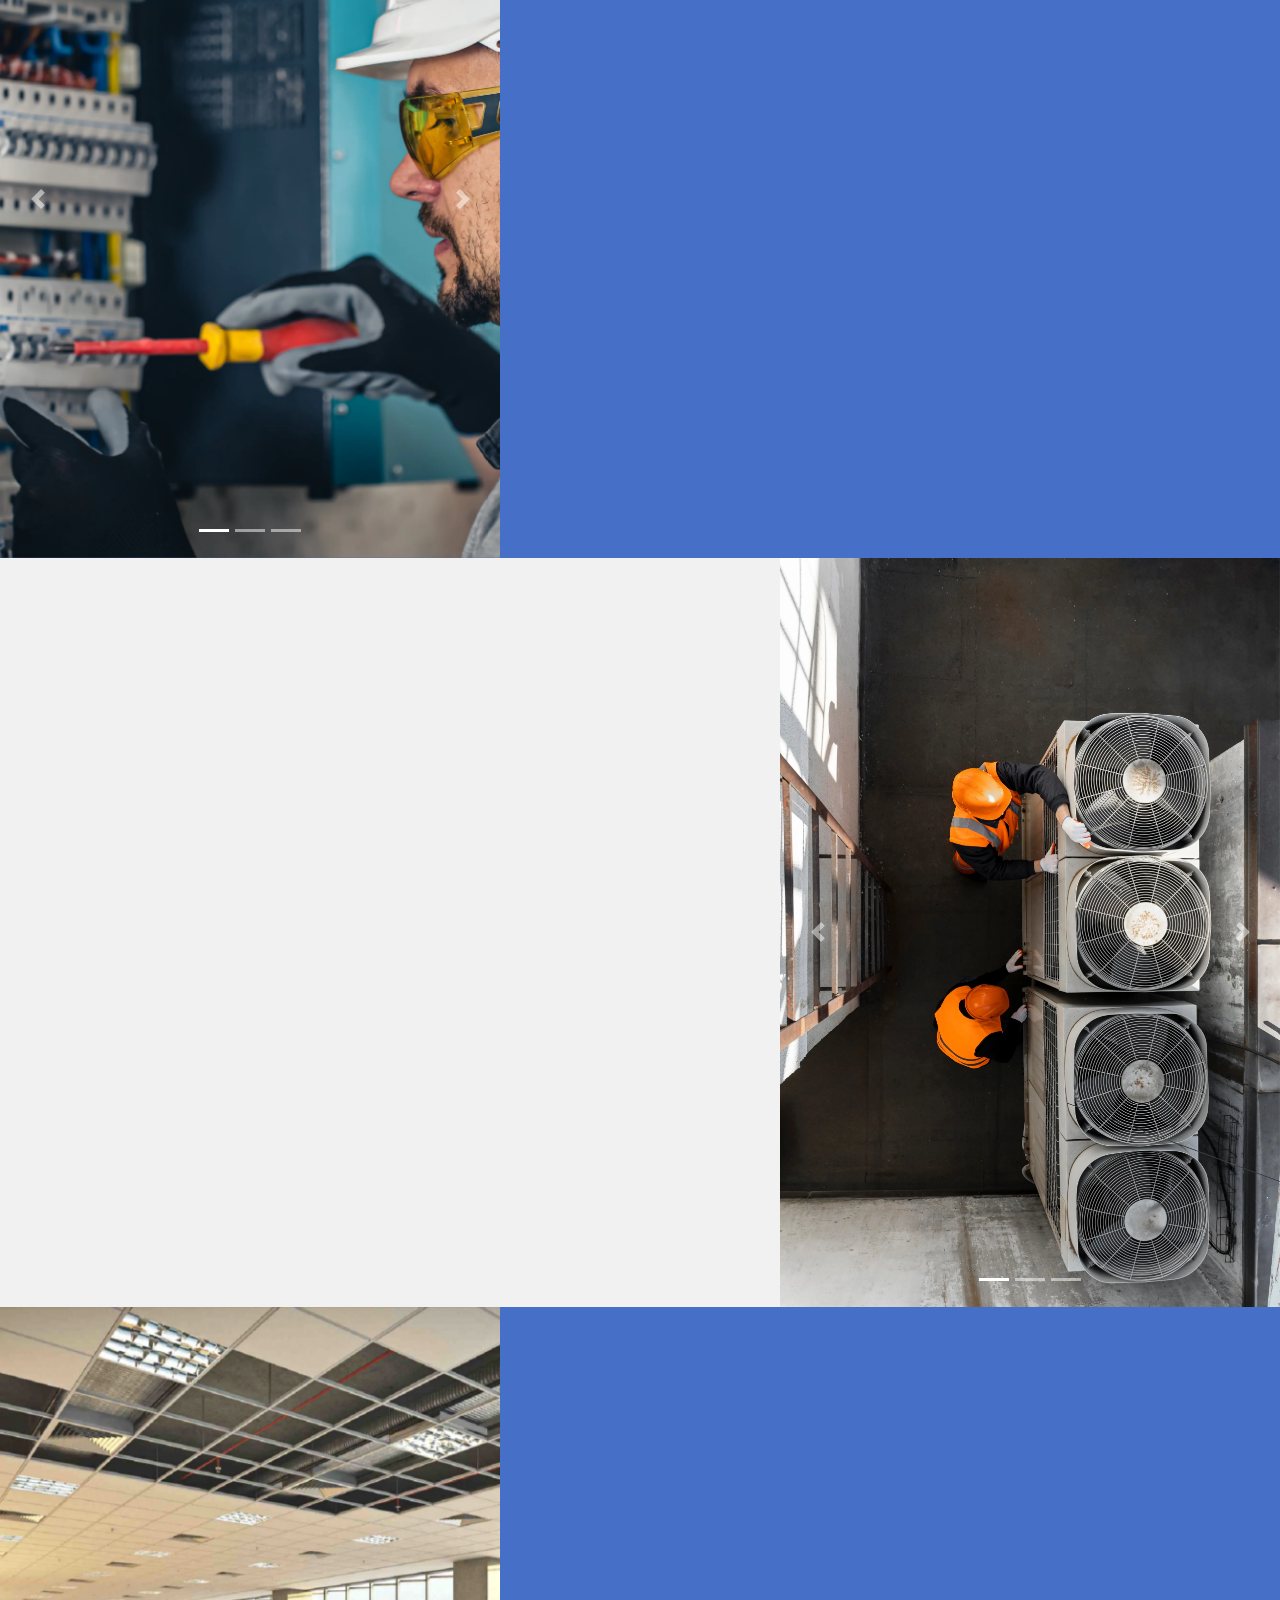
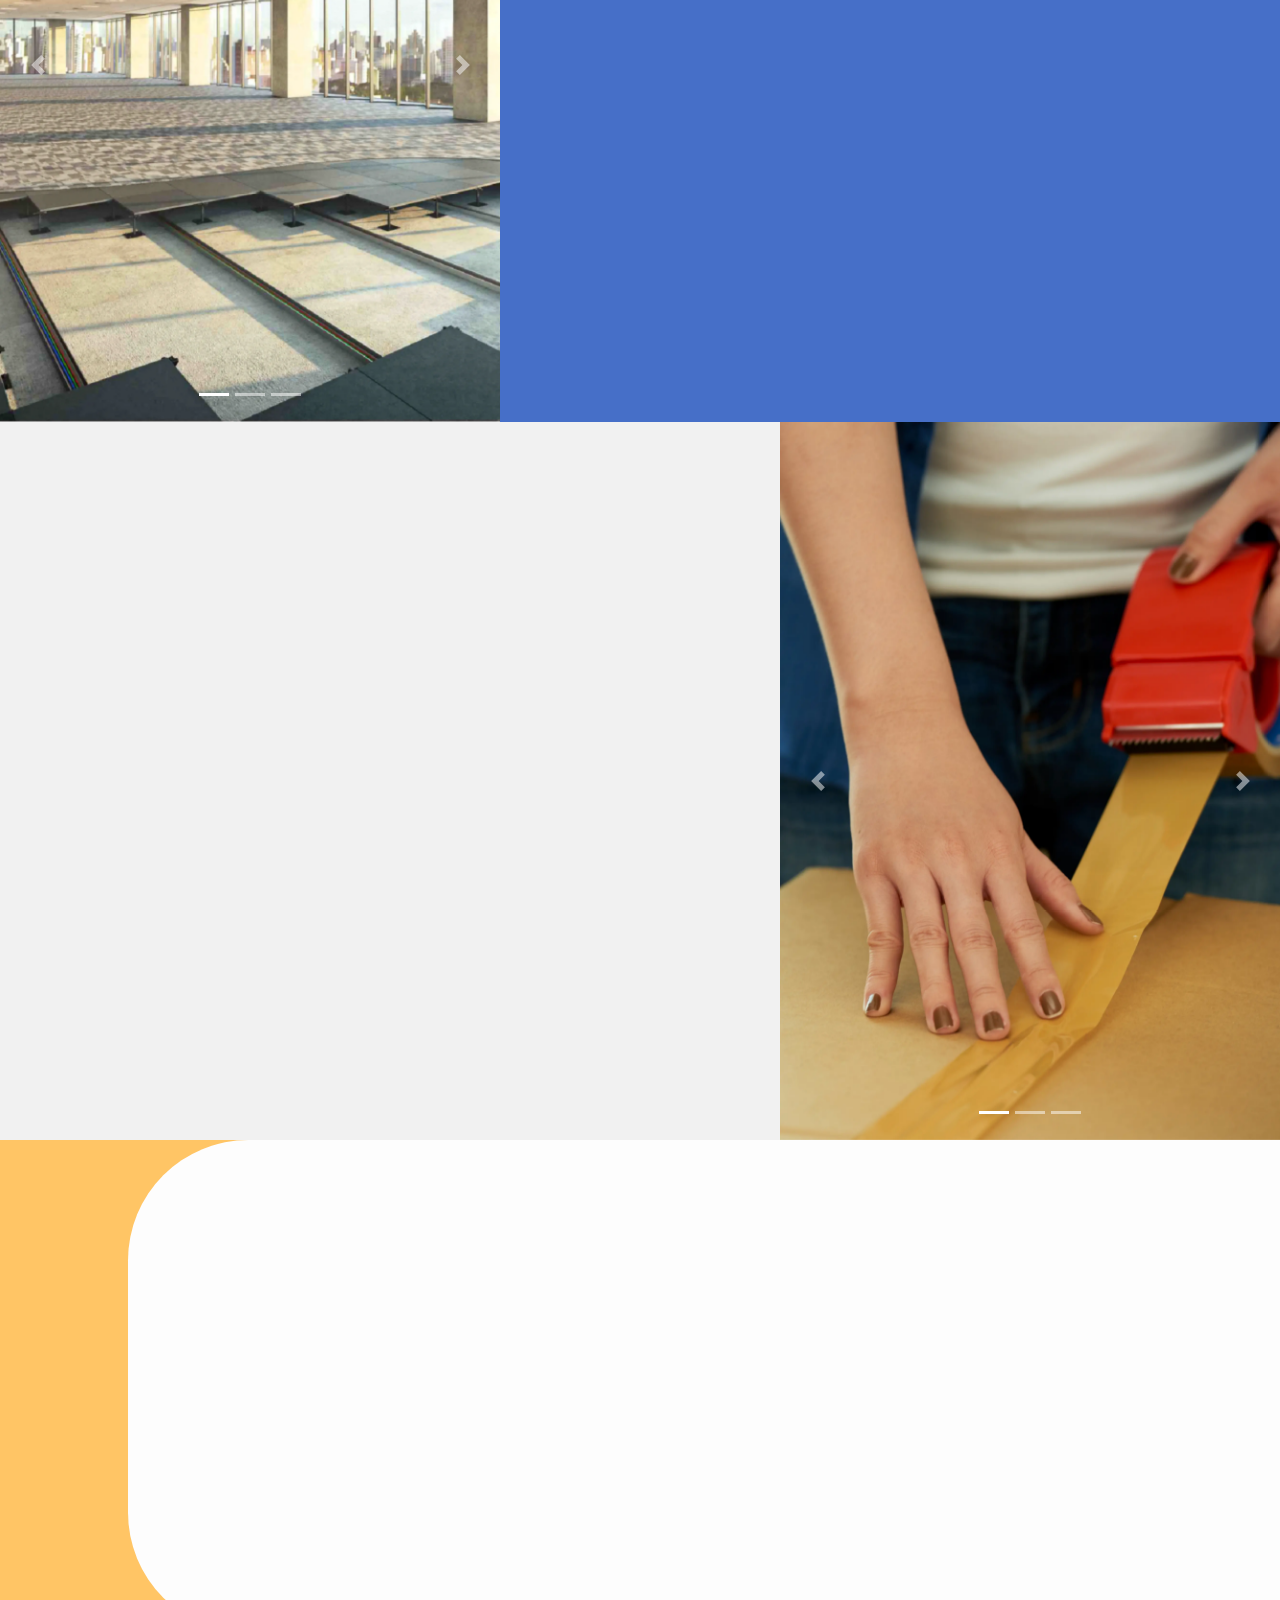
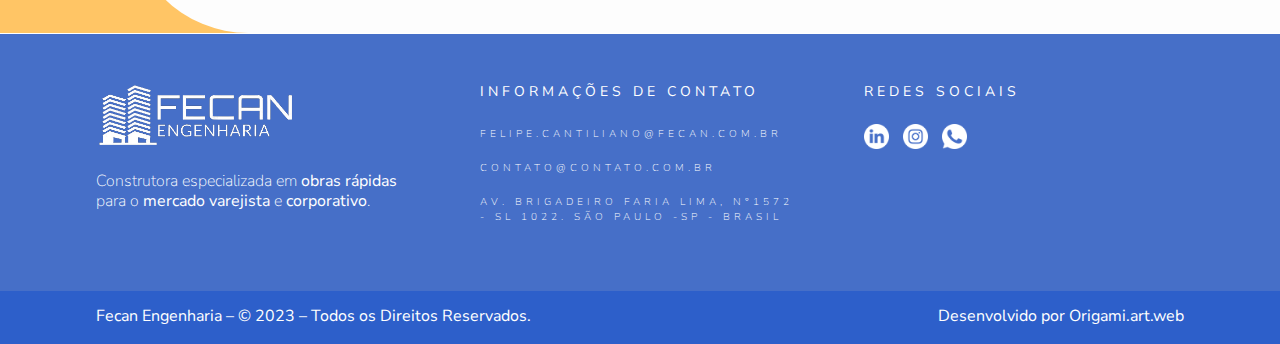
==== commit c0f49f7e: "att" ====
--- a/index.html
+++ b/index.html
@@ -551,7 +551,7 @@
 
 <section class="section-gesso" id="desmobilizacao">
 
-    <div class="div-texto-gesso">
+    <div class="div-texto-gesso" data-aos="fade-up" data-aos-duration="3000">
         <div class="titulo-quebra">
             <div class="linha"></div>
             <h1>O que nós oferecemos</h1>
--- a/assets/css/midia.css
+++ b/assets/css/midia.css
@@ -174,7 +174,8 @@
         margin-left: 0px;
     }
     .div-texto-somos {
-        padding: 20px;
+        margin-top: 30px;
+        padding: 30px;
         border-radius: 0;
         margin-left: 0px;
     }
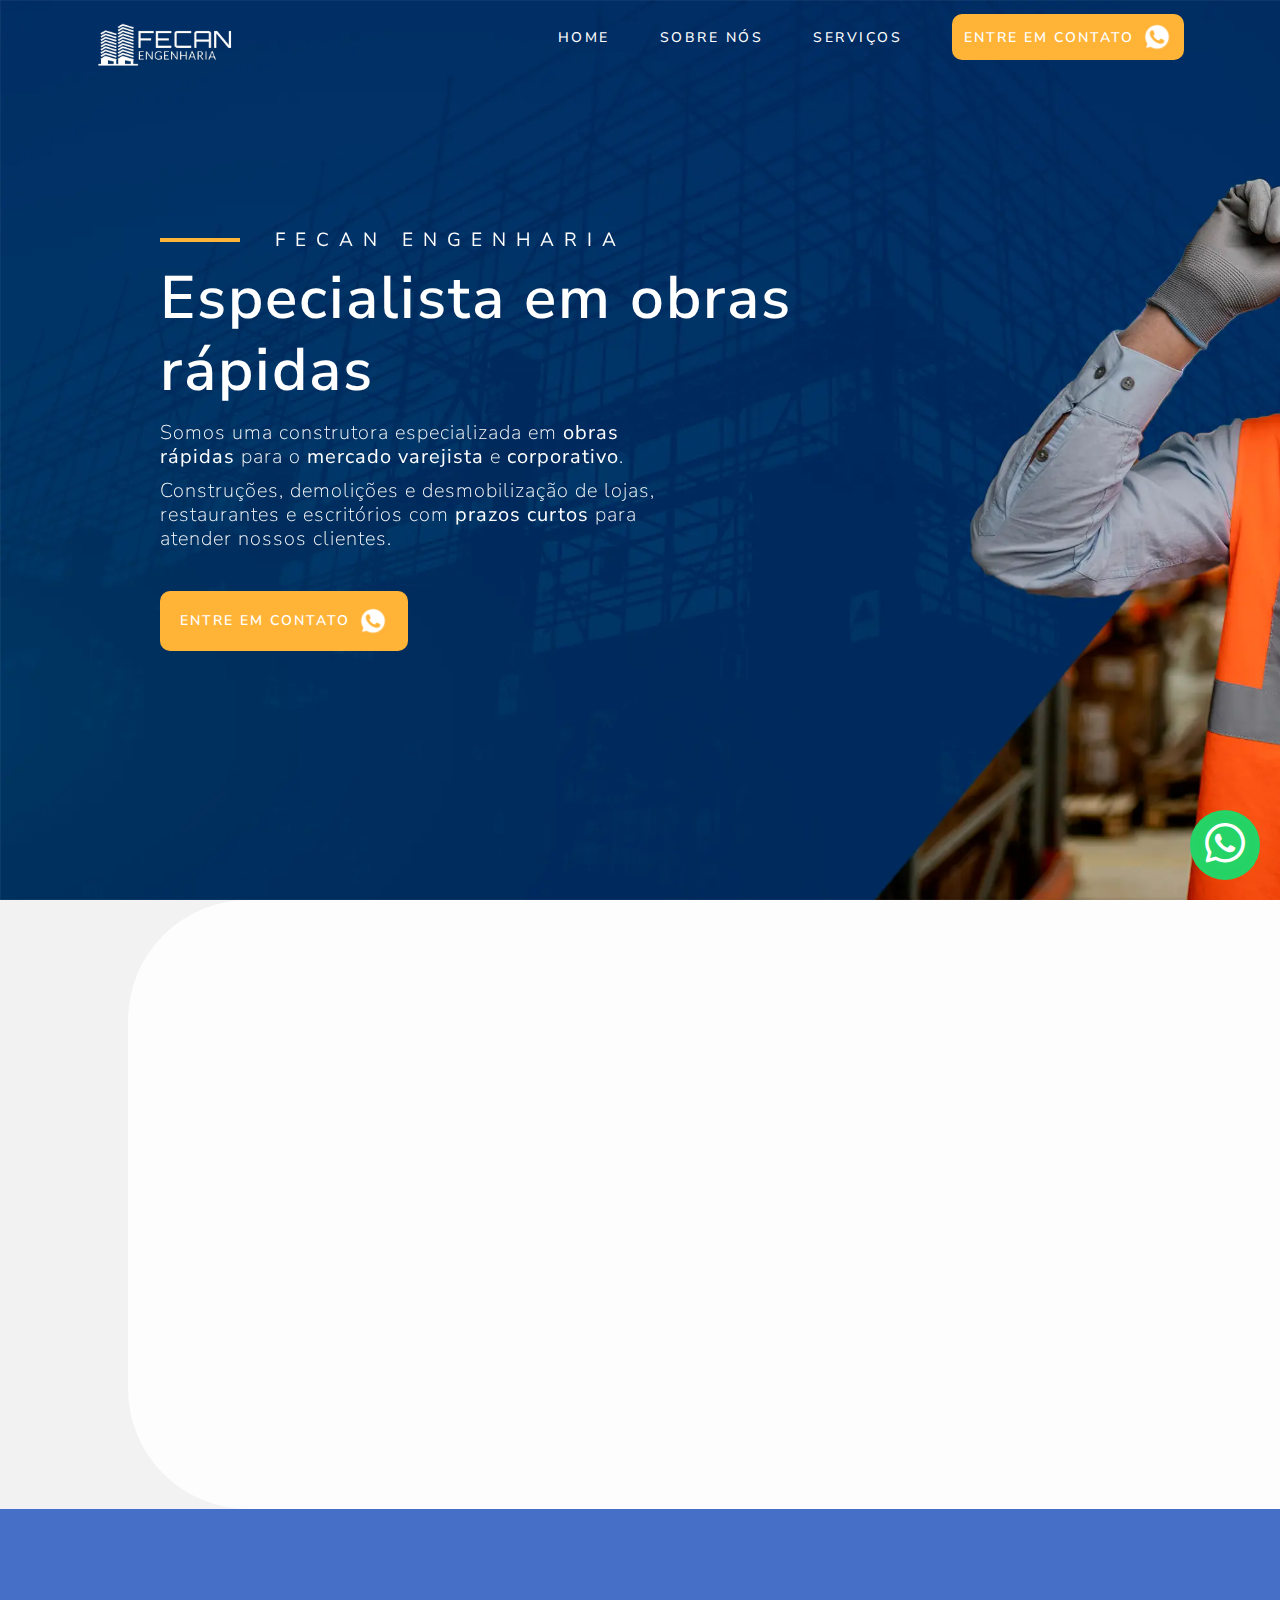
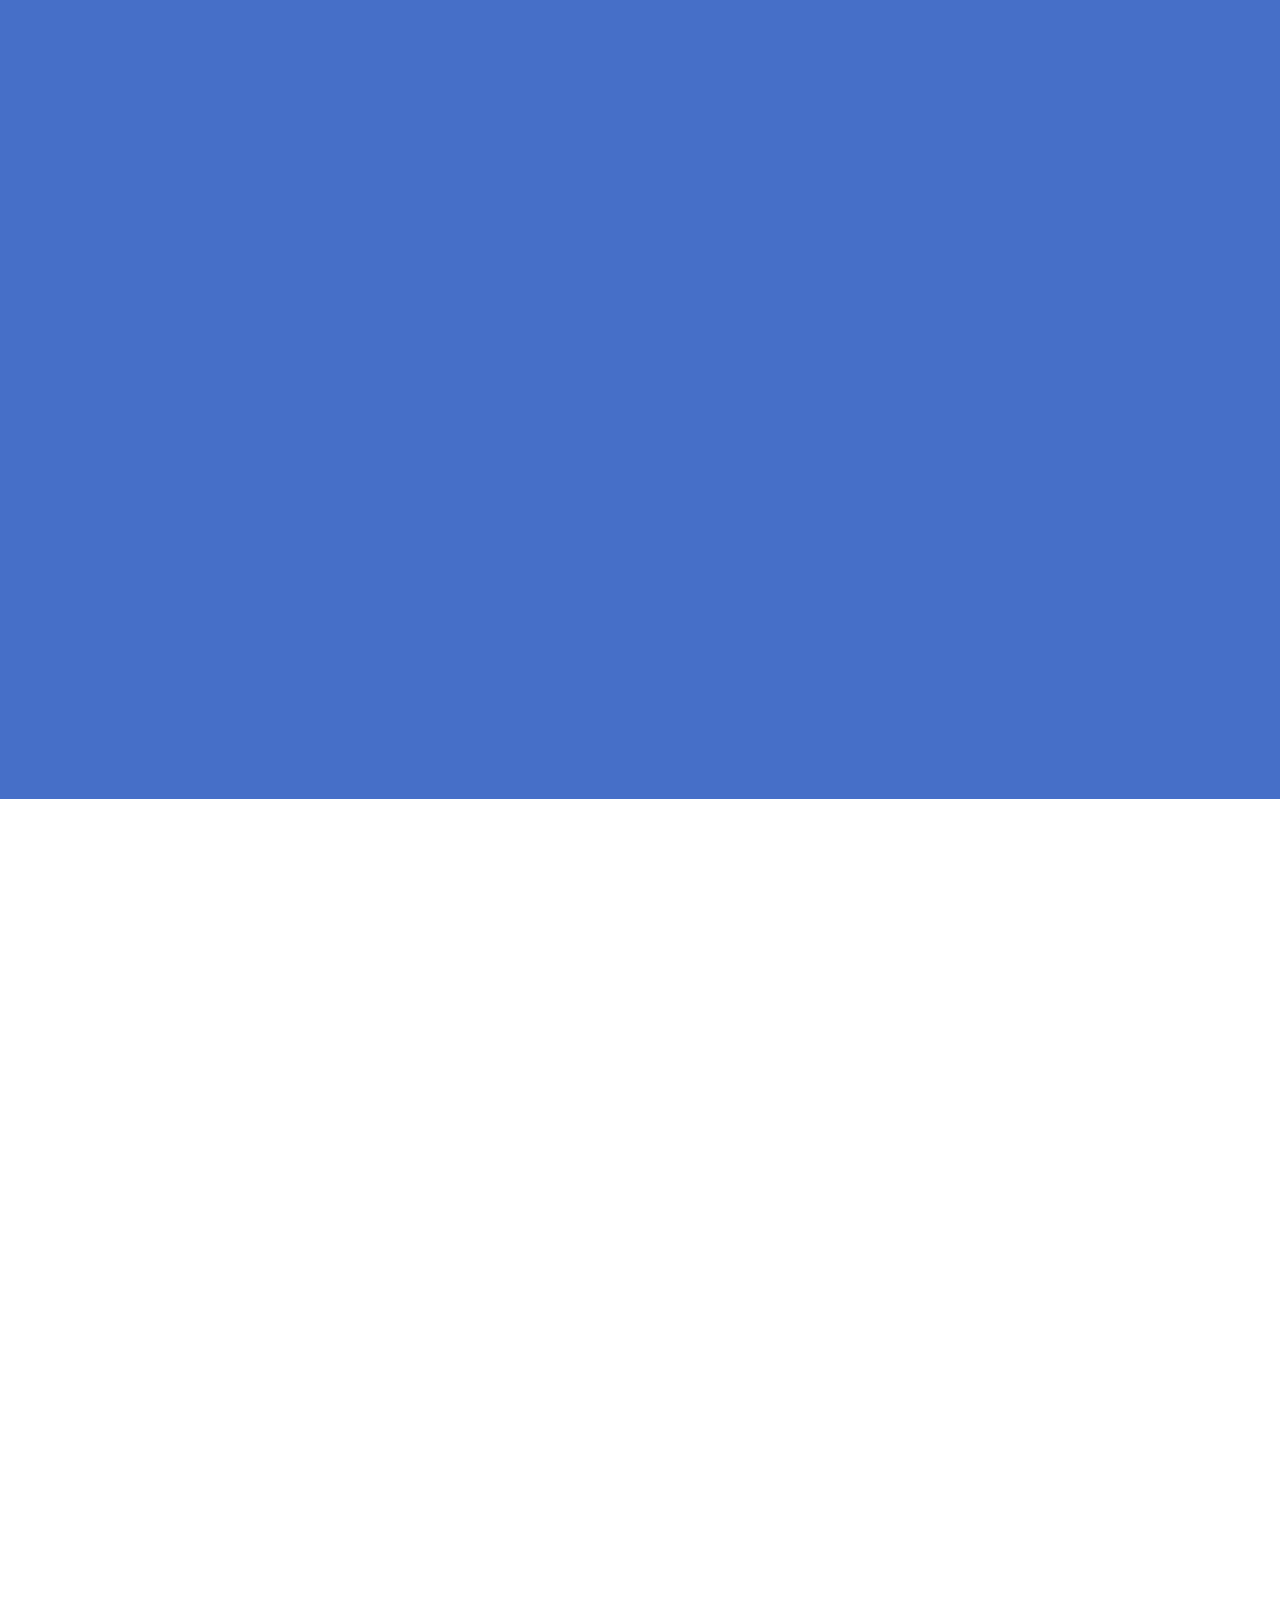
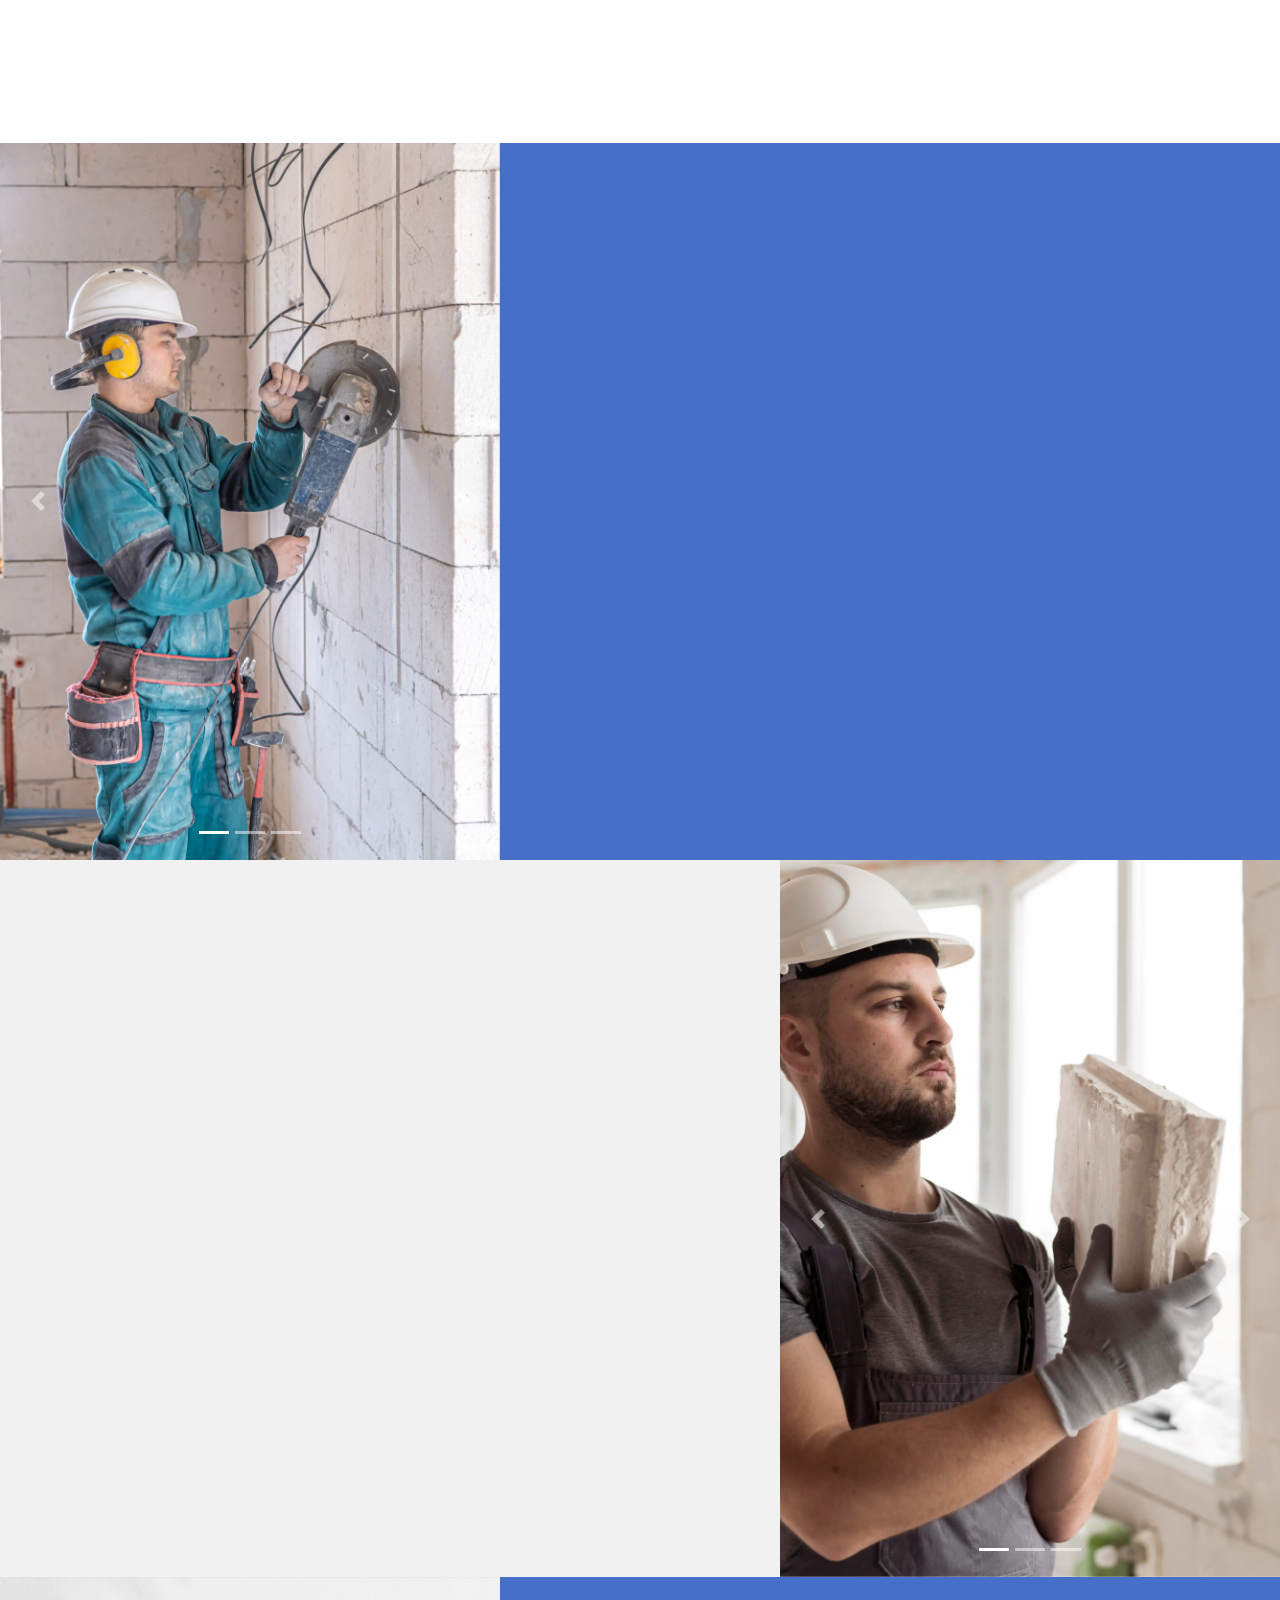
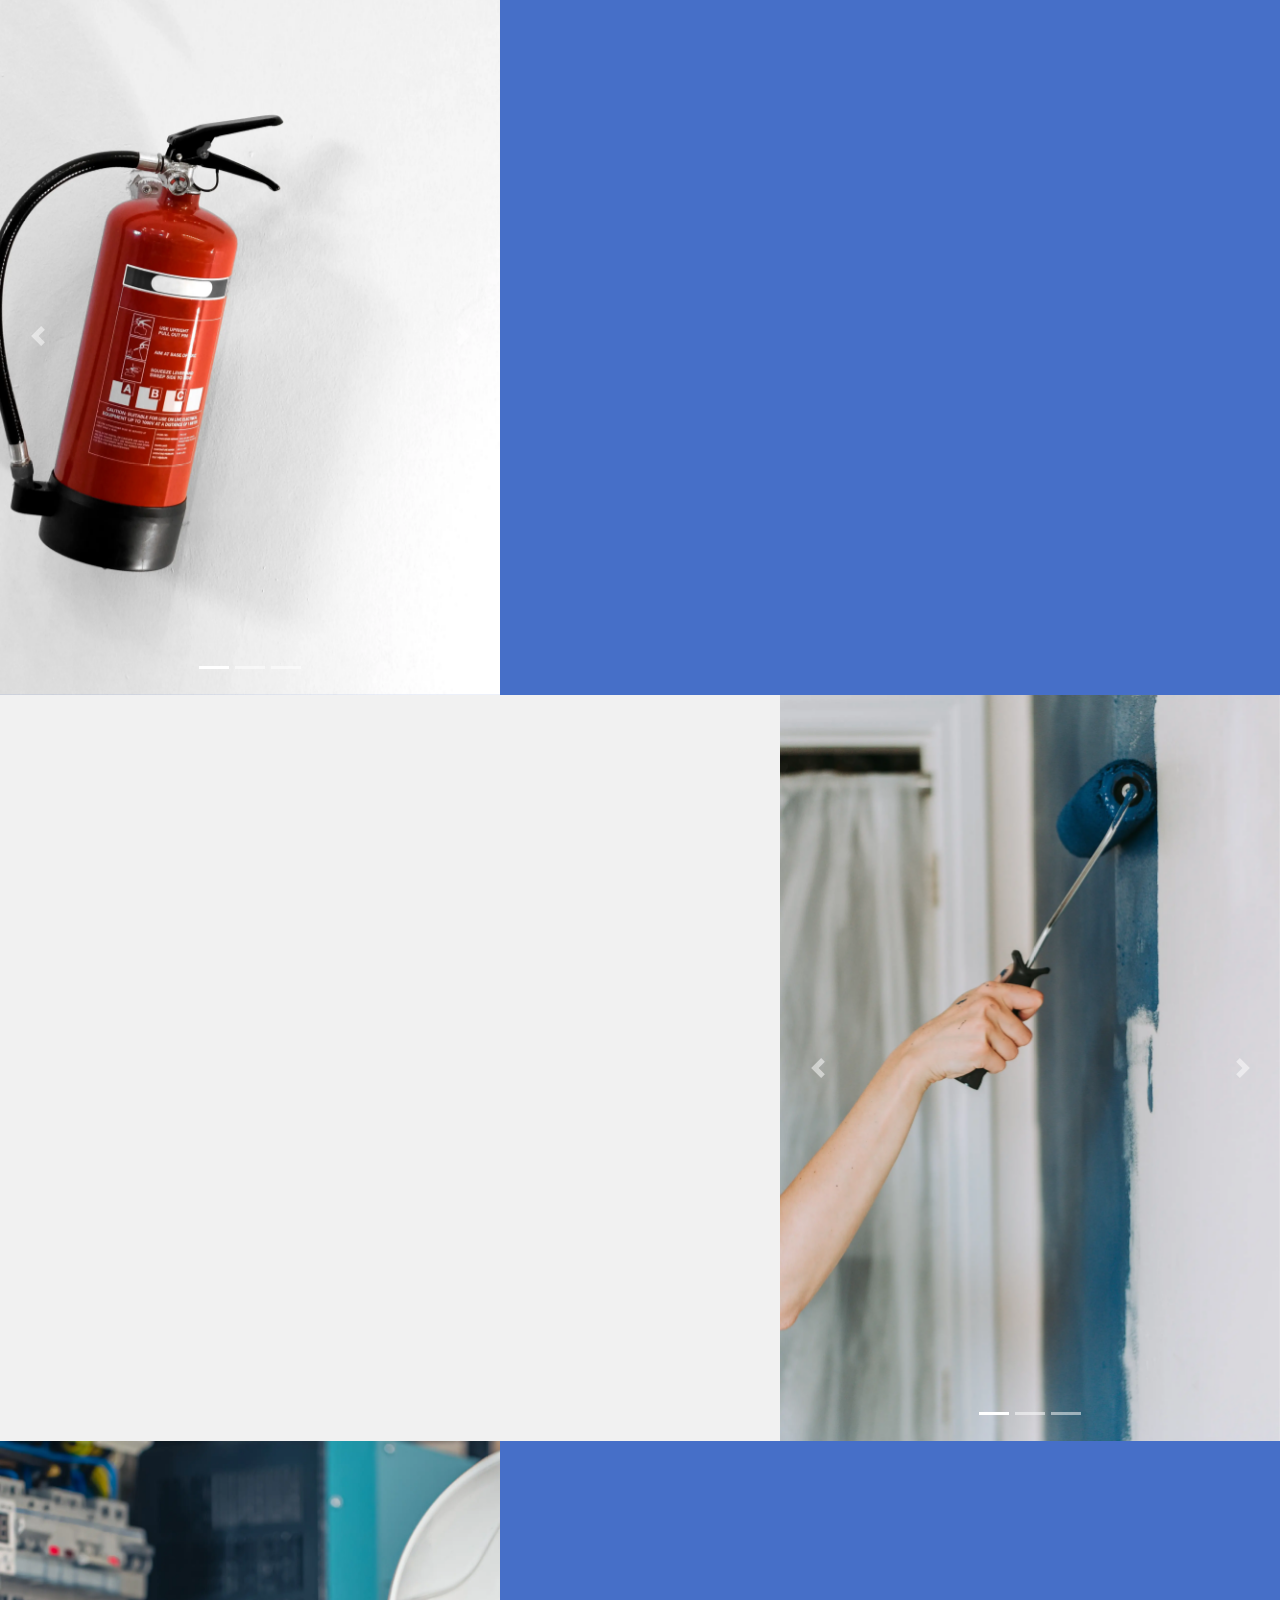
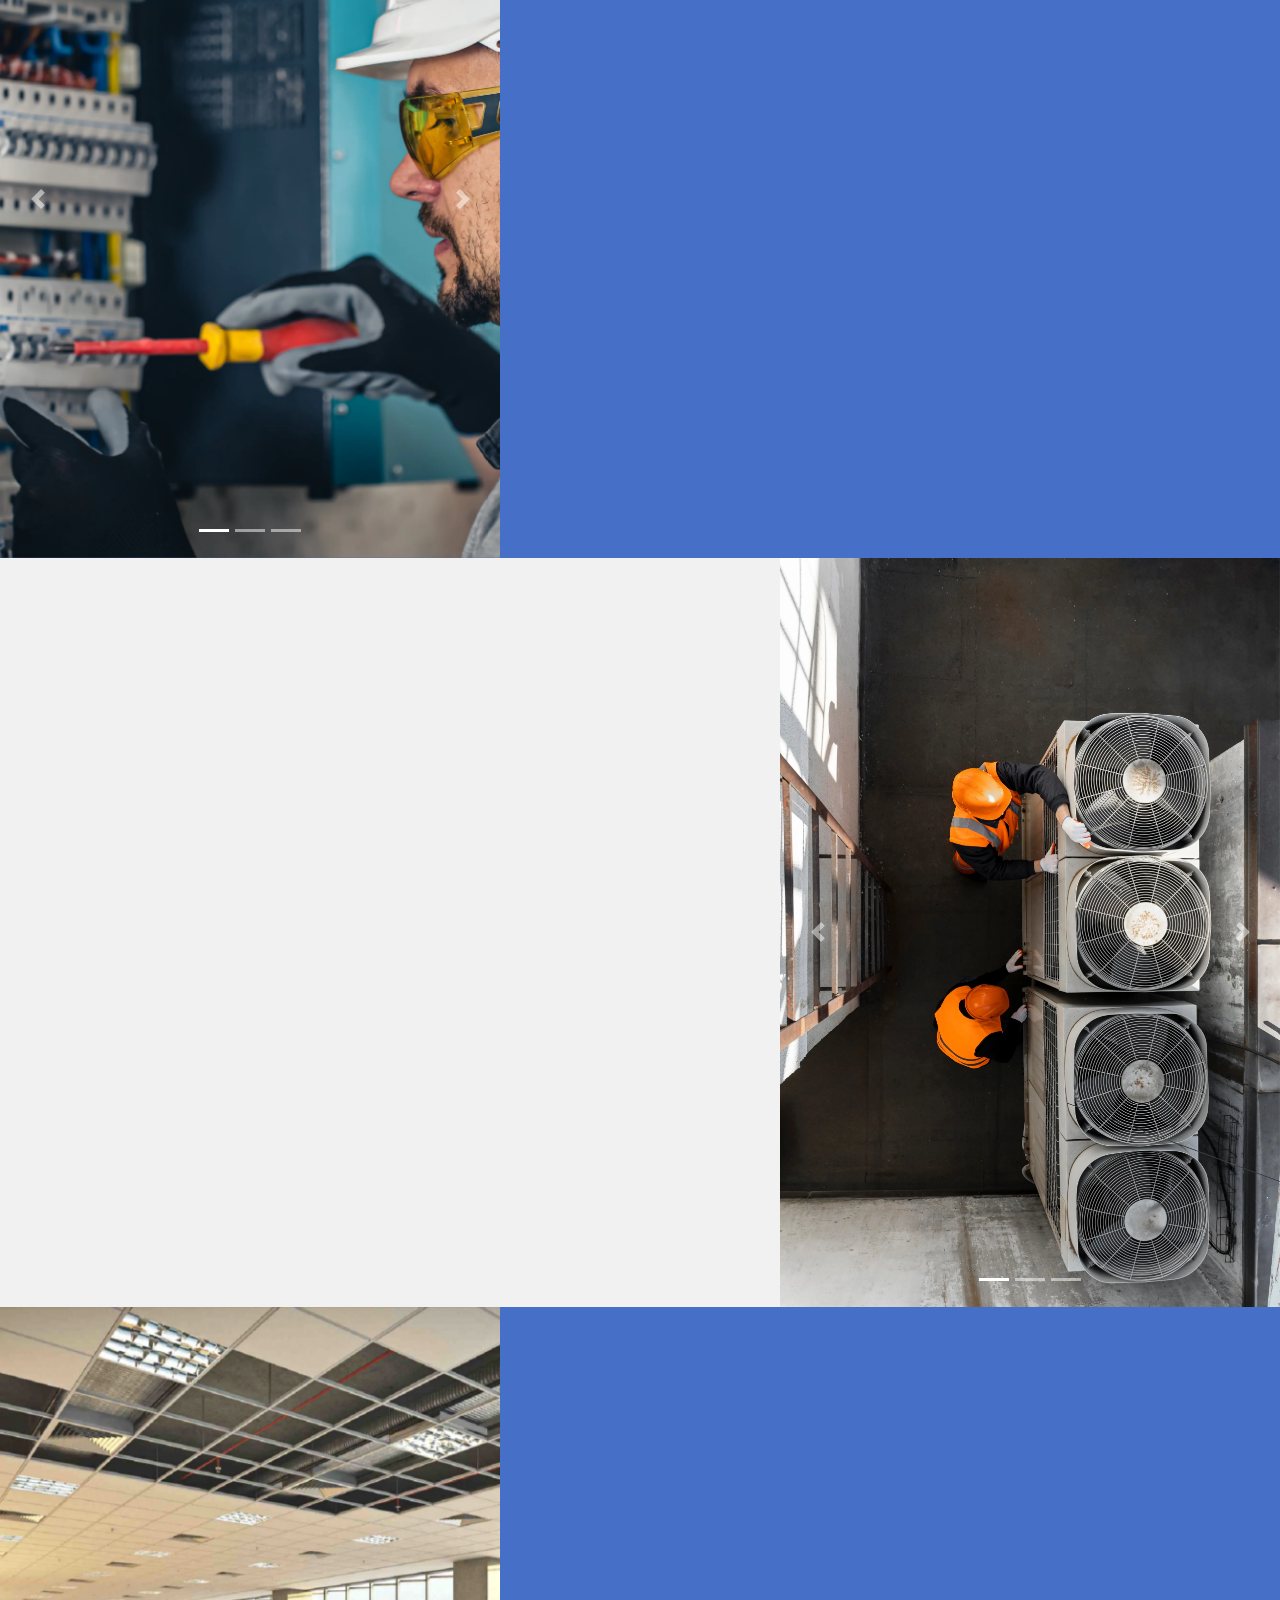
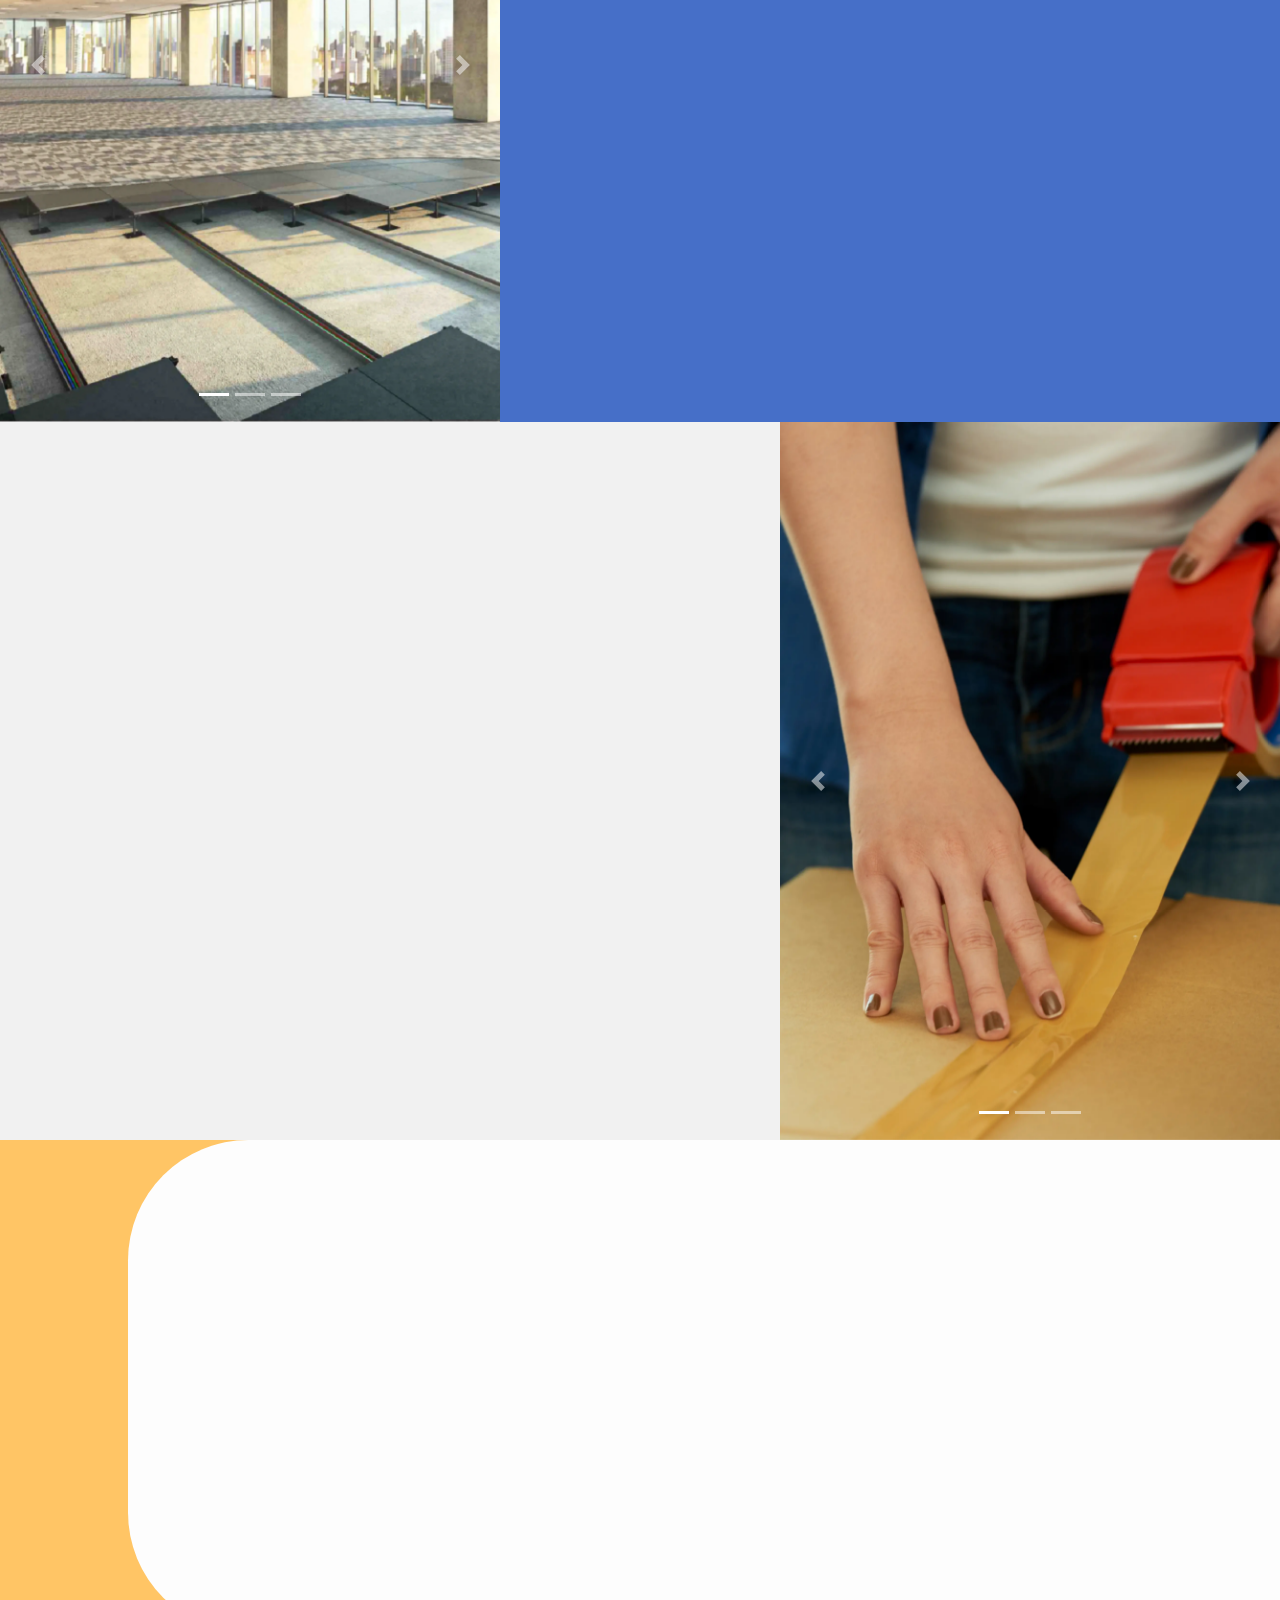
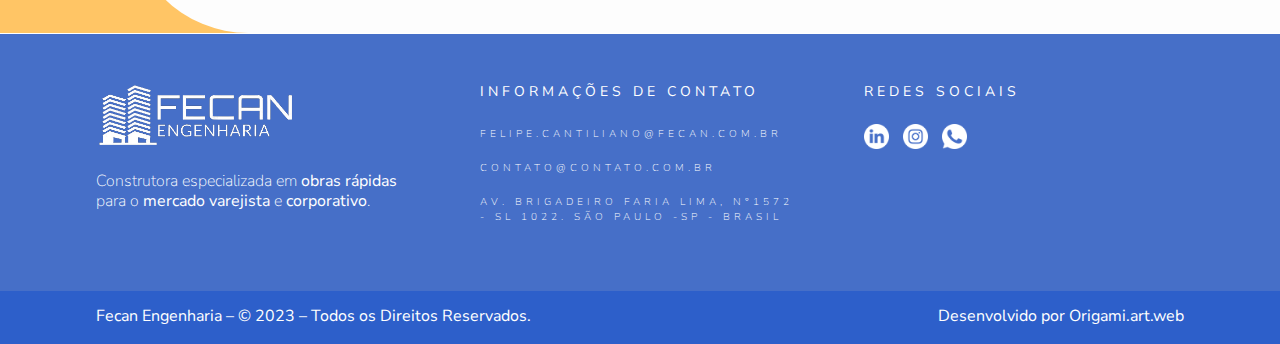
==== commit 695494e8: "att" ====
--- a/index.html
+++ b/index.html
@@ -49,8 +49,8 @@
                 
                     <h2>Especialista em obras rápidas</h2>
                     <h3>Somos uma construtora especializada em <strong>obras rápidas</strong> para o <strong>mercado varejista</strong> e <strong>corporativo</strong>.</h3>
-                    <h3>Construções, demolições e desmobilização de lojas, restaurantes e escritórios com <strong>prazos curtos</strong> para
-                        atender nosso cliente</h3>
+                    <h3>Construções, demolições e desmobilização de lojas, restaurantes e escritórios com <strong>prazos curtos</strong> para atender nossos clientes.</h3>
+                    
                     <div data-aos="fade-up" data-aos-duration="3000" ><a href="https://wa.link/0ocrqi" target="_blank"><button class="button-contato">Entre em contato<img src="assets/image/icon-whatsapp.png" alt="icon-whatsapp" class="icon-whatsapp"></button></a></div>
                 </section>
                 <section class="section-livre">
@@ -68,9 +68,10 @@
             <div class="div-texto-somos">
                 <div class="text-content" data-aos="fade-up" data-aos-duration="3000" >
                     <h1>FECAN ENGENHARIA</h1>
-                    <h2>Quem somos</h2>
-                    <p>Contamos com uma <strong>equipe técnica</strong> e mão de obra experiente e bem treinada para garantir a qualidade com o prazo de entrega dos nosso contratos. <br>
-                        Serviços de diferentes equipes executados com sinergia para manter sempre a <strong>obra limpa</strong> e segura para todos, funcionários e clientes</p>
+                     <h2>Quem somos</h2>
+                     <p>Contamos com uma <strong>equipe técnica</strong> e mão de obra experiente e bem treinada para garantir a qualidade e o cumprimento dos nossos contratos. <br>
+    Serviços de diferentes equipes são executados com sinergia para manter sempre a <strong>obra limpa</strong> e segura para todos: funcionários e clientes.</p>
+
                         <div data-aos="fade-up" data-aos-duration="3000" ><a href="https://wa.link/0ocrqi" target="_blank"><button class="button-contato">Entre em contato<img src="assets/image/icon-whatsapp.png" alt="icon-whatsapp" class="icon-whatsapp"></button></a></div>
                     </div>
             </div>
@@ -180,8 +181,9 @@
         <div class="div-texto-solucoes">
             <div class="text-content-solucoes">
                 <h1>FECAN ENGENHARIA</h1>
-                <h2>Conheca nossas soluções</h2>
-                <p>Nossa equipe altamente qualificada e dedicada, junto com profissionais experientes, está comprometida em garantir a <strong>excelência e o cumprimento pontual dos compromissos contratuais</strong>, conheça nossas soluções.</p>
+                <h2>Conheça nossas soluções</h2>
+                <p>Nossa equipe altamente qualificada e dedicada, junto com profissionais experientes, está comprometida em garantir a <strong>excelência e o cumprimento pontual dos compromissos contratuais</strong>. Conheça nossas soluções.</p>
+
                   
             </div>
         </div>
@@ -237,7 +239,7 @@
                 <div class="titulo">
                     <h2>Civil</h2> <img src="assets/image/icones/trabalhadores.png" alt="" class="icon-solucoes">
                 </div>
-                <p>Temos equipes especializadas com encarregados, mestres e pedreiros para execução de serviços Civil Executamos serviços em alvenaria, insta de porcelanatos, apoio e limpeza permanen obra entre outros, além da demolição.</p>
+                <p>Temos equipes especializadas com encarregados, mestres e pedreiros para execução de serviços civis. Executamos serviços em alvenaria, instalação de porcelanatos, apoio e limpeza permanentes na obra, entre outros, além da demolição.</p>
                 <a href="https://wa.link/0ocrqi" target="_blank"><button class="button-contato">Entre em contato<img src="assets/image/icon-whatsapp.png" alt="icon-whatsapp" class="icon-whatsapp"></button></a>
                   
             </div>
@@ -336,8 +338,8 @@
         <div class="titulo">
             <h2>Combate Incêndio</h2><img src="assets/image/icones/incendio.png" alt="icone-incendio" class="icon-solucoes icone-abaixo">
         </div>
-        <p>Temos equipes especializadas na execução e adequação de redes de Sprinklers e Hidrantes.
-            Executamos rede de hidrante e SPK do zero, com testes e laudos de estanqueidade, com instalação de bicos de SPK e caixa de hidrante completa.</p>
+        <p>Temos equipes especializadas na execução e adequação de redes de Sprinklers e Hidrantes. Executamos a instalação completa de redes de hidrantes e Sprinklers do zero, realizando testes e fornecendo laudos de estanqueidade. Além disso, efetuamos a instalação de bicos de Sprinklers e caixas de hidrantes.</p>
+
         <a href="https://wa.link/0ocrqi" target="_blank"><button class="button-contato">Entre em contato<img src="assets/image/icon-whatsapp.png" alt="icon-whatsapp" class="icon-whatsapp"></button></a>
     </div>
  </section>
@@ -356,8 +358,7 @@
             <div class="titulo">
              <img src="assets/image/icones/pintura.png" alt="pintor de parede" class="icon-solucoes"><h2>Pintura</h2>
             </div>
-            <p>Temos equipes especializadas na execução texturas e pinturas de paredes, forros e fachadas.
-                Executamos serviços de acabamentos como pintura, aplicação de textura, cimento queimado, efeitos, aplicação de grafiato interno e externo.</p>
+            <p>Temos equipes especializadas na execução de texturas e pinturas de paredes, forros e fachadas. Executamos serviços de acabamento, tais como pintura, aplicação de textura, cimento queimado, efeitos decorativos, além da aplicação de grafiato interno e externo.</p>
             <a href="https://wa.link/0ocrqi" target="_blank"><button class="button-contato">Entre em contato<img src="assets/image/icon-whatsapp.png" alt="icon-whatsapp" class="icon-whatsapp"></button></a>
               
         </div>
@@ -438,7 +439,8 @@
         <div class="titulo">
             <h2>Elétrica</h2><img src="assets/image/icones/eletrica.png" alt="icone-incendio" class="icon-solucoes icone-abaixo">
         </div>
-        <p>Temos equipes especializadas em executar projetos e serviços de elétrica, som, TI e Detecção de Incêndio. Executamos infras, cabeamento, instalações de quadro elétricos, automação, som e acústica, TI e entre outros, além de rede de detecção de incêndio.</p>
+        <p>Temos equipes especializadas na execução de projetos e serviços nas áreas de elétrica, som, TI e Detecção de Incêndio. Realizamos infraestrutura, cabeamento, instalações de quadros elétricos, automação, som e acústica, além de serviços relacionados a TI e outros, incluindo a implementação de redes de detecção de incêndio.</p>
+
         <a href="https://wa.link/0ocrqi" target="_blank"><button class="button-contato">Entre em contato<img src="assets/image/icon-whatsapp.png" alt="icon-whatsapp" class="icon-whatsapp"></button></a>
     </div>
 
@@ -457,8 +459,7 @@
             <img src="assets/image/icones/ar.png" alt="" class="icon-solucoes">
             <h2 id="titulo-maior">Ar-condicionado</h2>
         </div>
-        <p>Temos equipes especializadas em climatização de ambientes.
-            Executamos redes de insuflamento, retorno, ar externo e exaustão de ambientes, além da instalação de máquinas de refrigeração como split, piso teto, cassetes, fancoletes, entre outros.</p>
+        <p>Temos equipes especializadas em climatização de ambientes. Executamos a instalação de redes de insuflamento, retorno, ar externo e exaustão, além da colocação de máquinas de refrigeração, como splits, piso teto, cassetes, fancoletes, entre outros.</p>
         <a href="https://wa.link/0ocrqi" target="_blank"><button class="button-contato">Entre em contato<img src="assets/image/icon-whatsapp.png" alt="icon-whatsapp" class="icon-whatsapp"></button></a>
     </div>
 
@@ -540,7 +541,7 @@
            <div class="titulo">
                <h2>Piso-elevado</h2><img src="assets/image/icones/piso.png" alt="icone-incendio" class="icon-solucoes icone-abaixo">
            </div>
-           <p>Executamos a instalação de novos pisos elevado em aço ou ardósia. Restauramos pisos antigos, assim como novos alinhamentos e níveis. Garantimos um serviço de alta qualidade, proporcionando ambientes modernos, funcionais e duradouros.</p>
+           <p>Realizamos a instalação de novos pisos elevados em aço ou ardósia. Restauramos pisos antigos, realizando novos alinhamentos e níveis conforme necessário. Garantimos um serviço de alta qualidade para proporcionar ambientes modernos, funcionais e duradouros.</p>
            <a href="#"><button class="button-contato">Entre em contato<img src="assets/image/icon-whatsapp.png" alt="icon-whatsapp" class="icon-whatsapp"></button></a>
        </div>
    </div>
@@ -559,7 +560,8 @@
         <div class="titulo">
             <img src="assets/image/icones/carrinho.png" alt="" class="icon-solucoes"><h2 id="titulo-maior">Desmobilização de imobiliário</h2>
         </div>
-        <p>Temos equipes experientes para execução de desmobilização de mobiliários de sua loja ou escritório. Executamos a desmontagem, embalagem, identificação, transporte e até mesmo armazenamento temporário de seus mobiliários que serão mantidos.</p>
+        <p>Contamos com equipes experientes para realizar a desmobilização de mobiliários em sua loja ou escritório. Cuidamos da desmontagem, embalagem, identificação, transporte e, se necessário, oferecemos armazenamento temporário para os mobiliários que serão mantidos.</p>
+
         <a href="https://wa.link/0ocrqi" target="_blank"><button class="button-contato">Entre em contato<img src="assets/image/icon-whatsapp.png" alt="icon-whatsapp" class="icon-whatsapp"></button></a>
     </div>
 
@@ -667,9 +669,8 @@
  <script src="assets/js/script.js"></script>
  <script src="https://unpkg.com/aos@2.3.1/dist/aos.js"></script>
  <script src="https://code.jquery.com/jquery-3.5.1.slim.min.js"></script>
-    <script src="https://cdn.jsdelivr.net/npm/@popperjs/core@2.0.7/dist/umd/popper.min.js"></script>
-    <script src="https://maxcdn.bootstrapcdn.com/bootstrap/4.5.2/js/bootstrap.min.js"></script>
-    <script src="https://unpkg.com/aos@2.3.1/dist/aos.js"></script>
+ <script src="https://cdn.jsdelivr.net/npm/@popperjs/core@2.0.7/dist/umd/popper.min.js"></script>
+ <script src="https://maxcdn.bootstrapcdn.com/bootstrap/4.5.2/js/bootstrap.min.js"></script>
  <script>
    //iniciar animações de texto
    AOS.init();
--- a/assets/css/midia.css
+++ b/assets/css/midia.css
@@ -182,6 +182,7 @@
     .section-quem-somos {
         background-color: transparent;
         padding-top: 40px;
+        padding-bottom: 40px;
         width: 85%;
         margin: 0 auto;
     }
